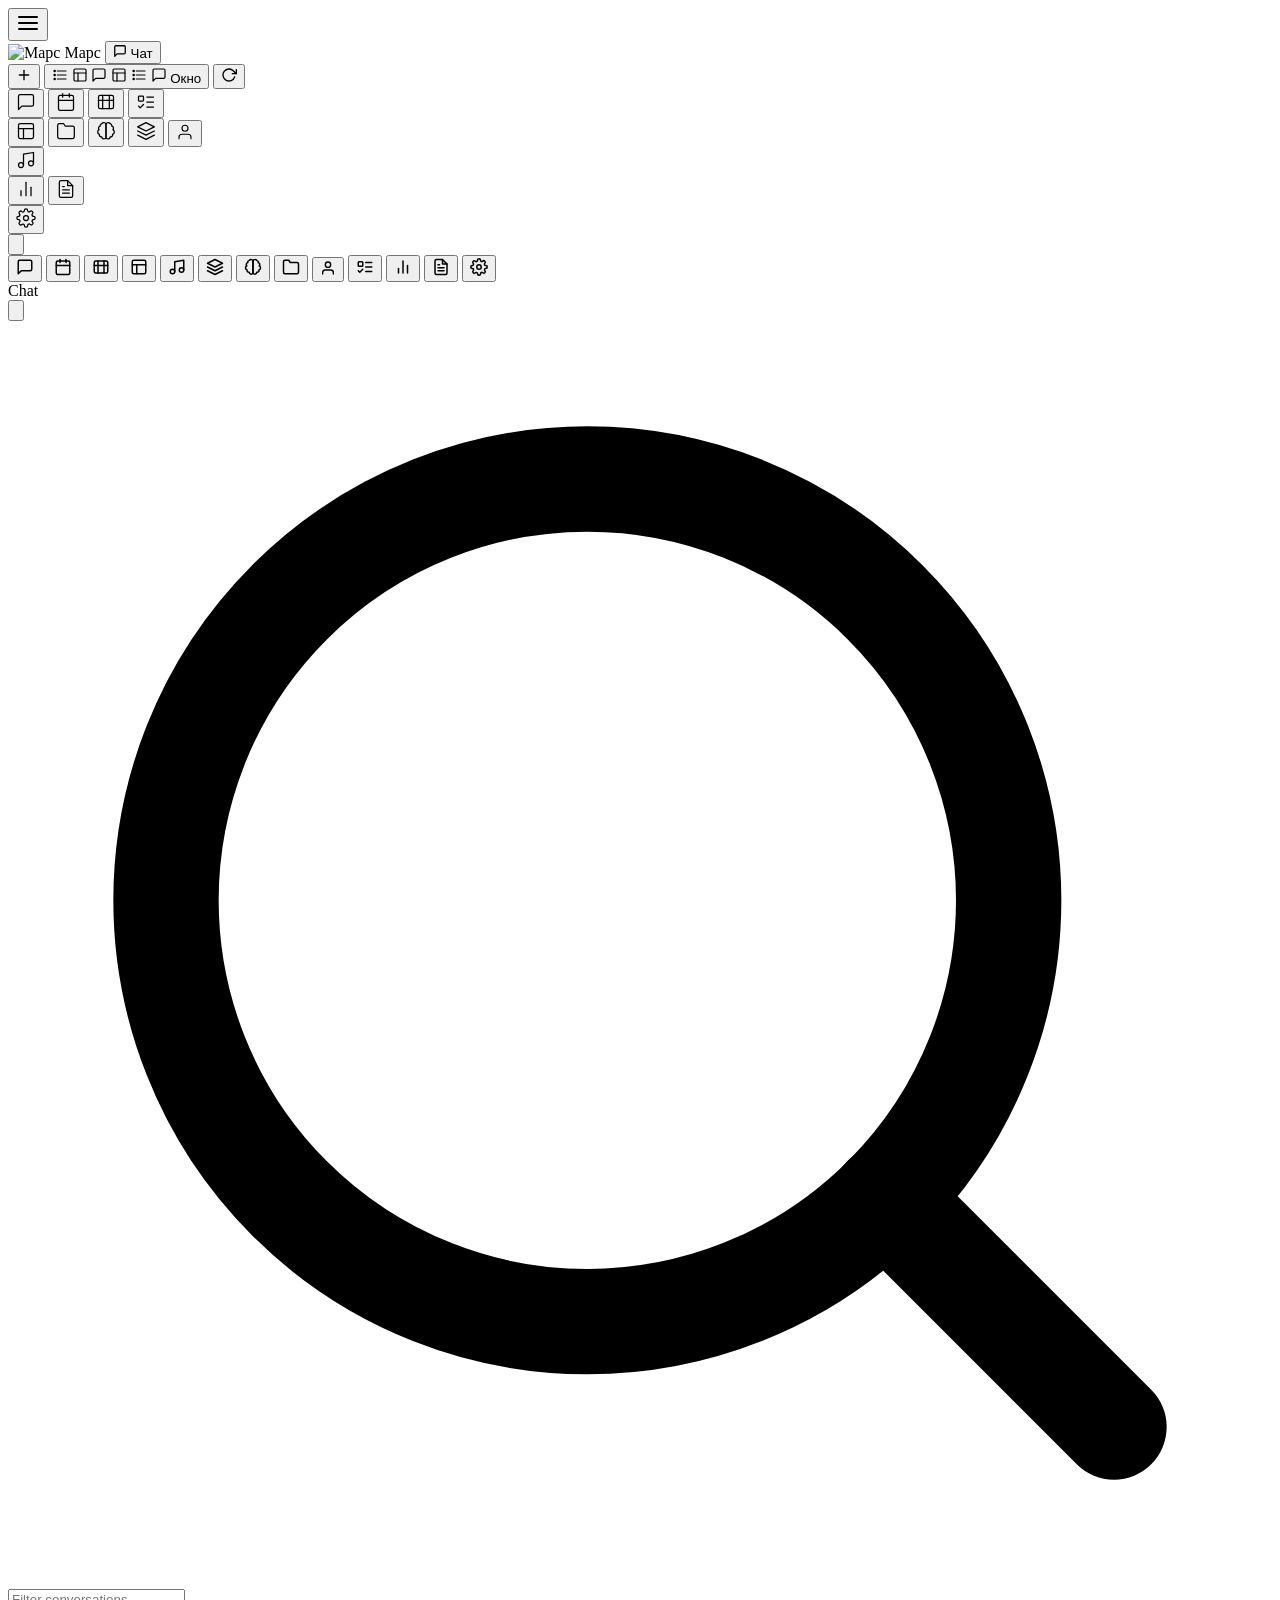
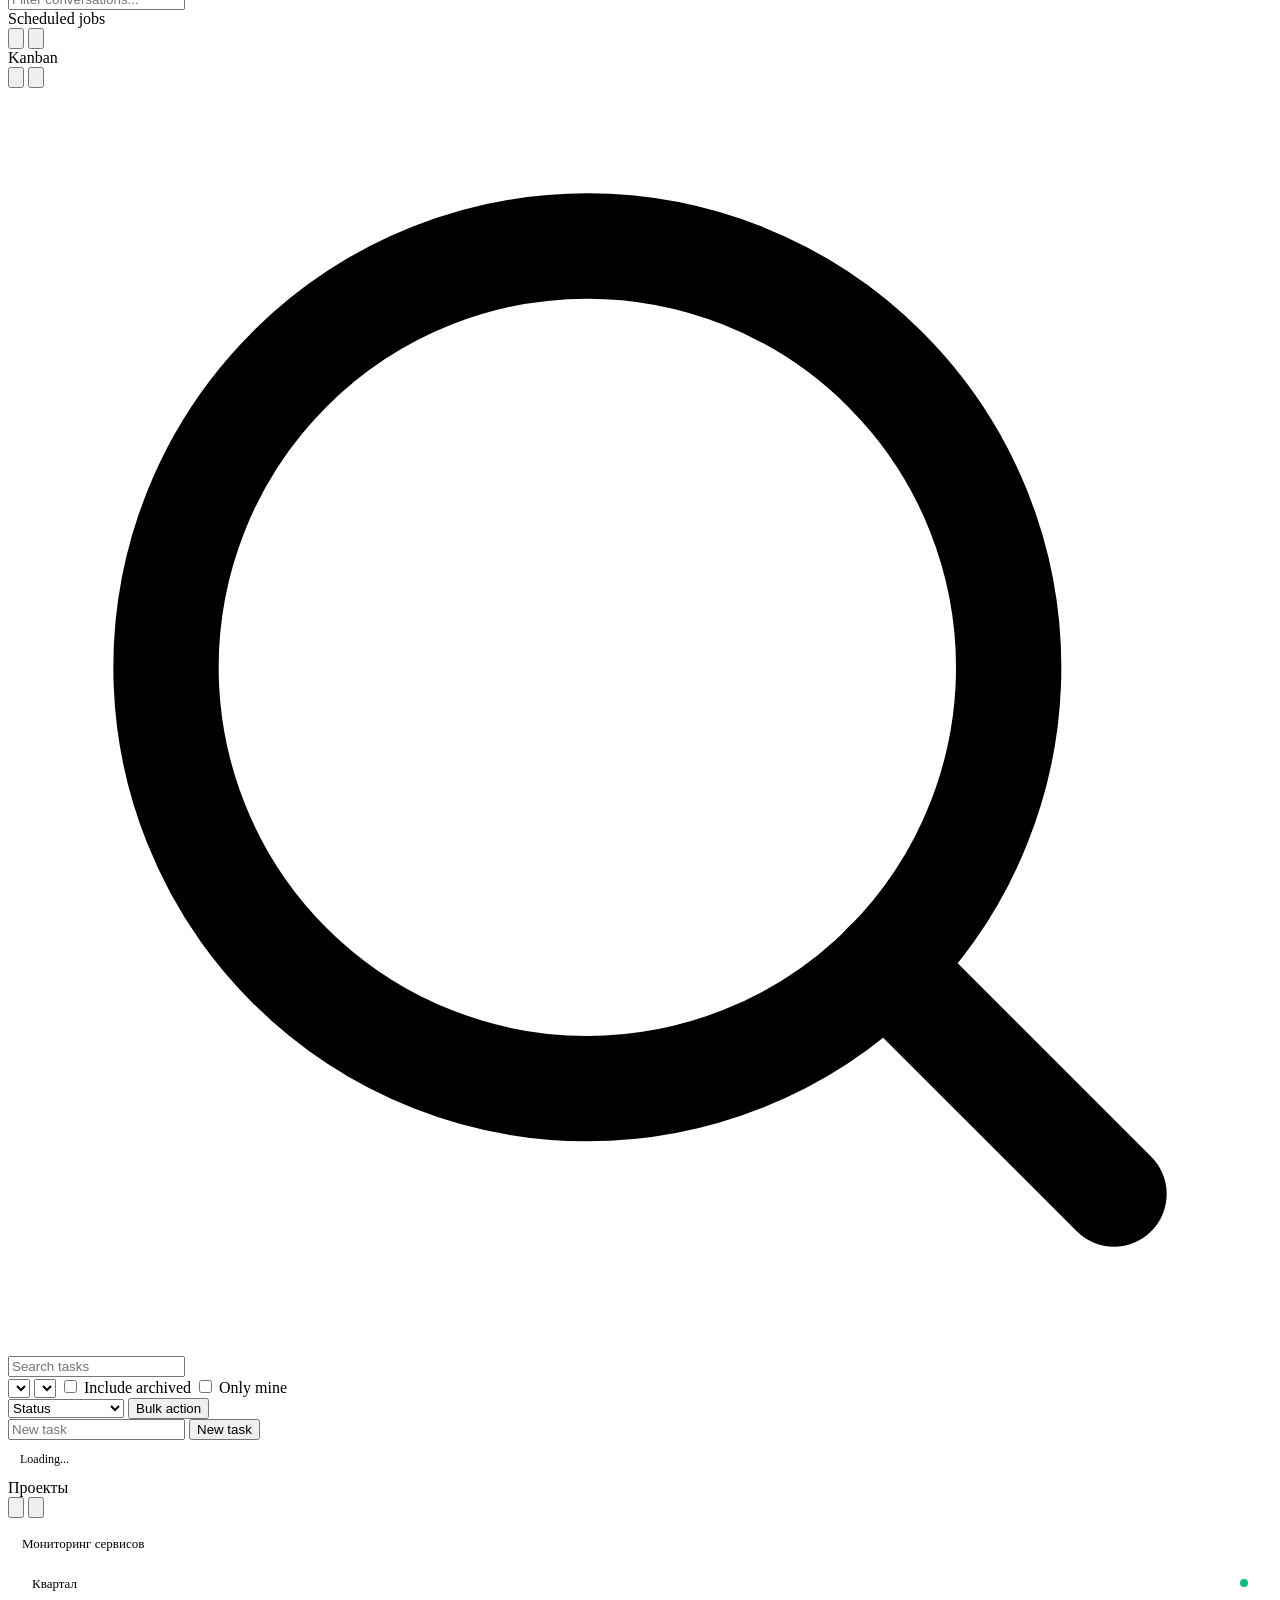
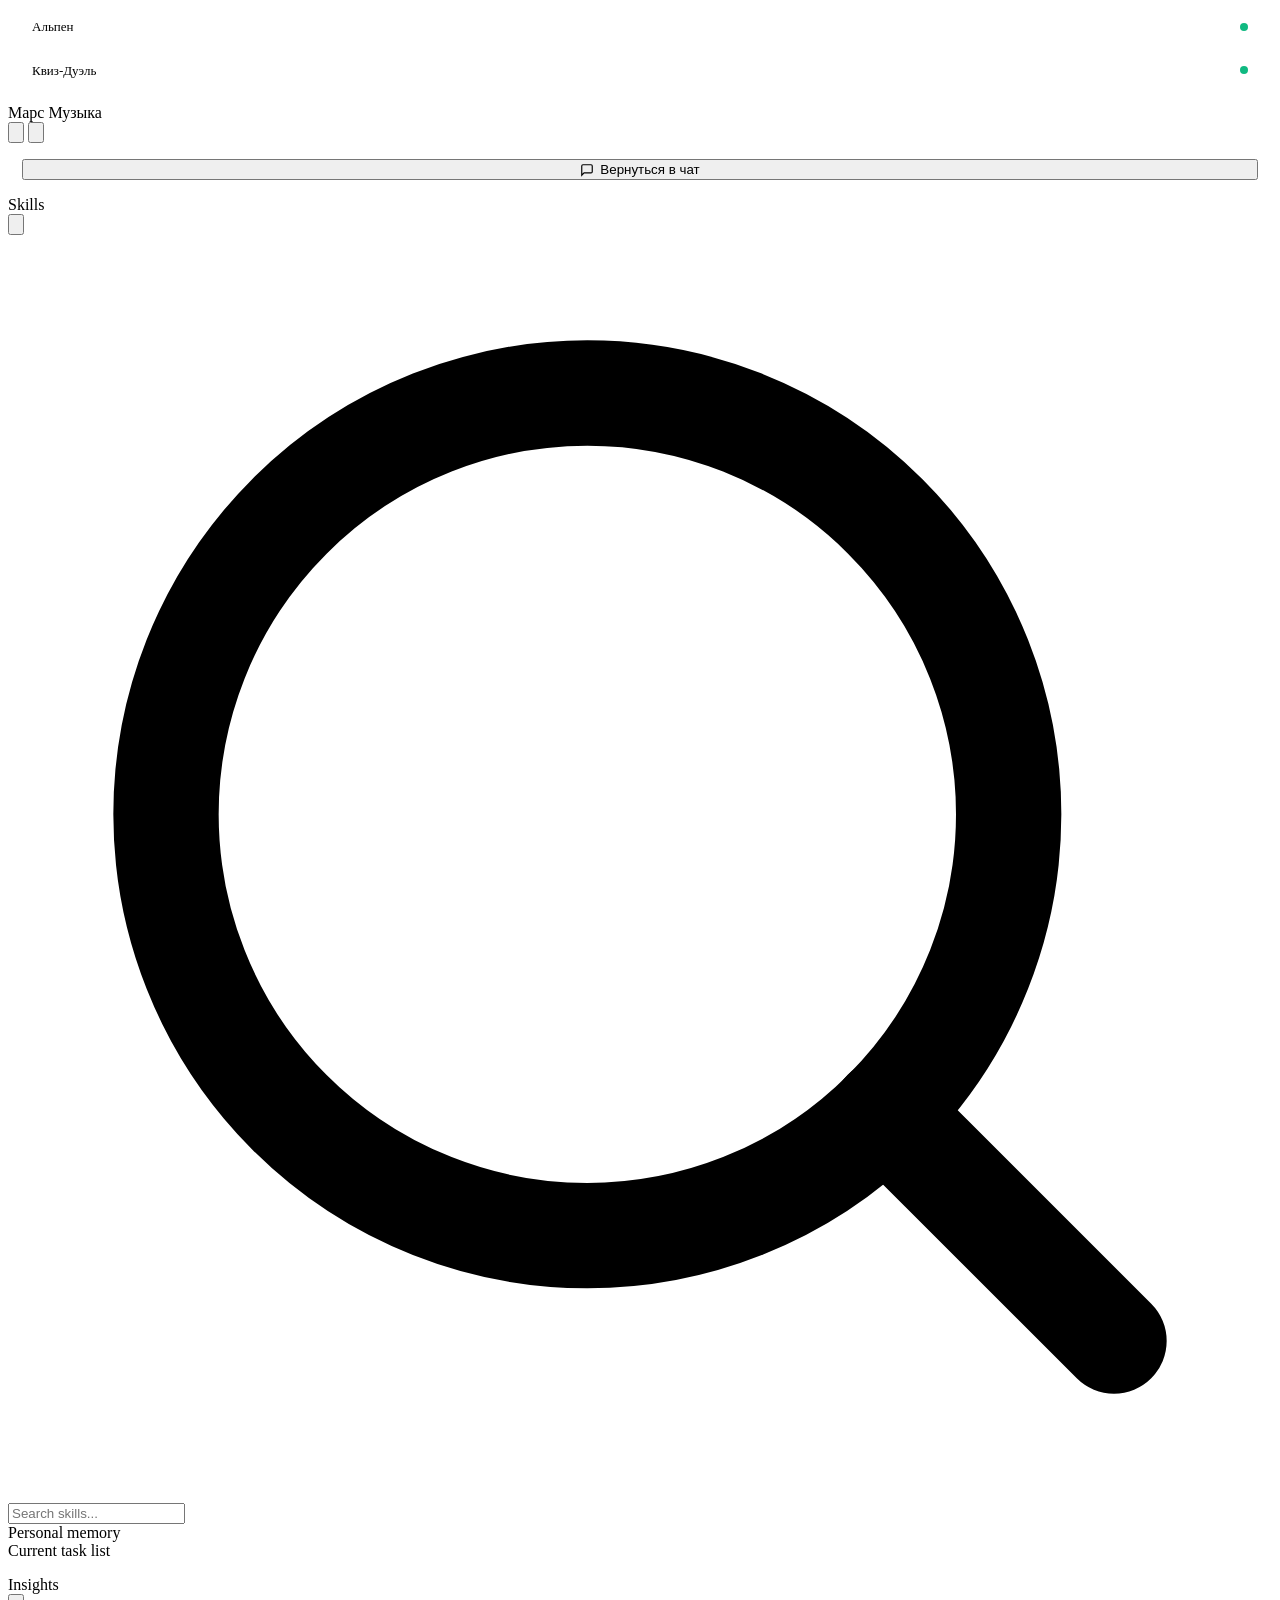
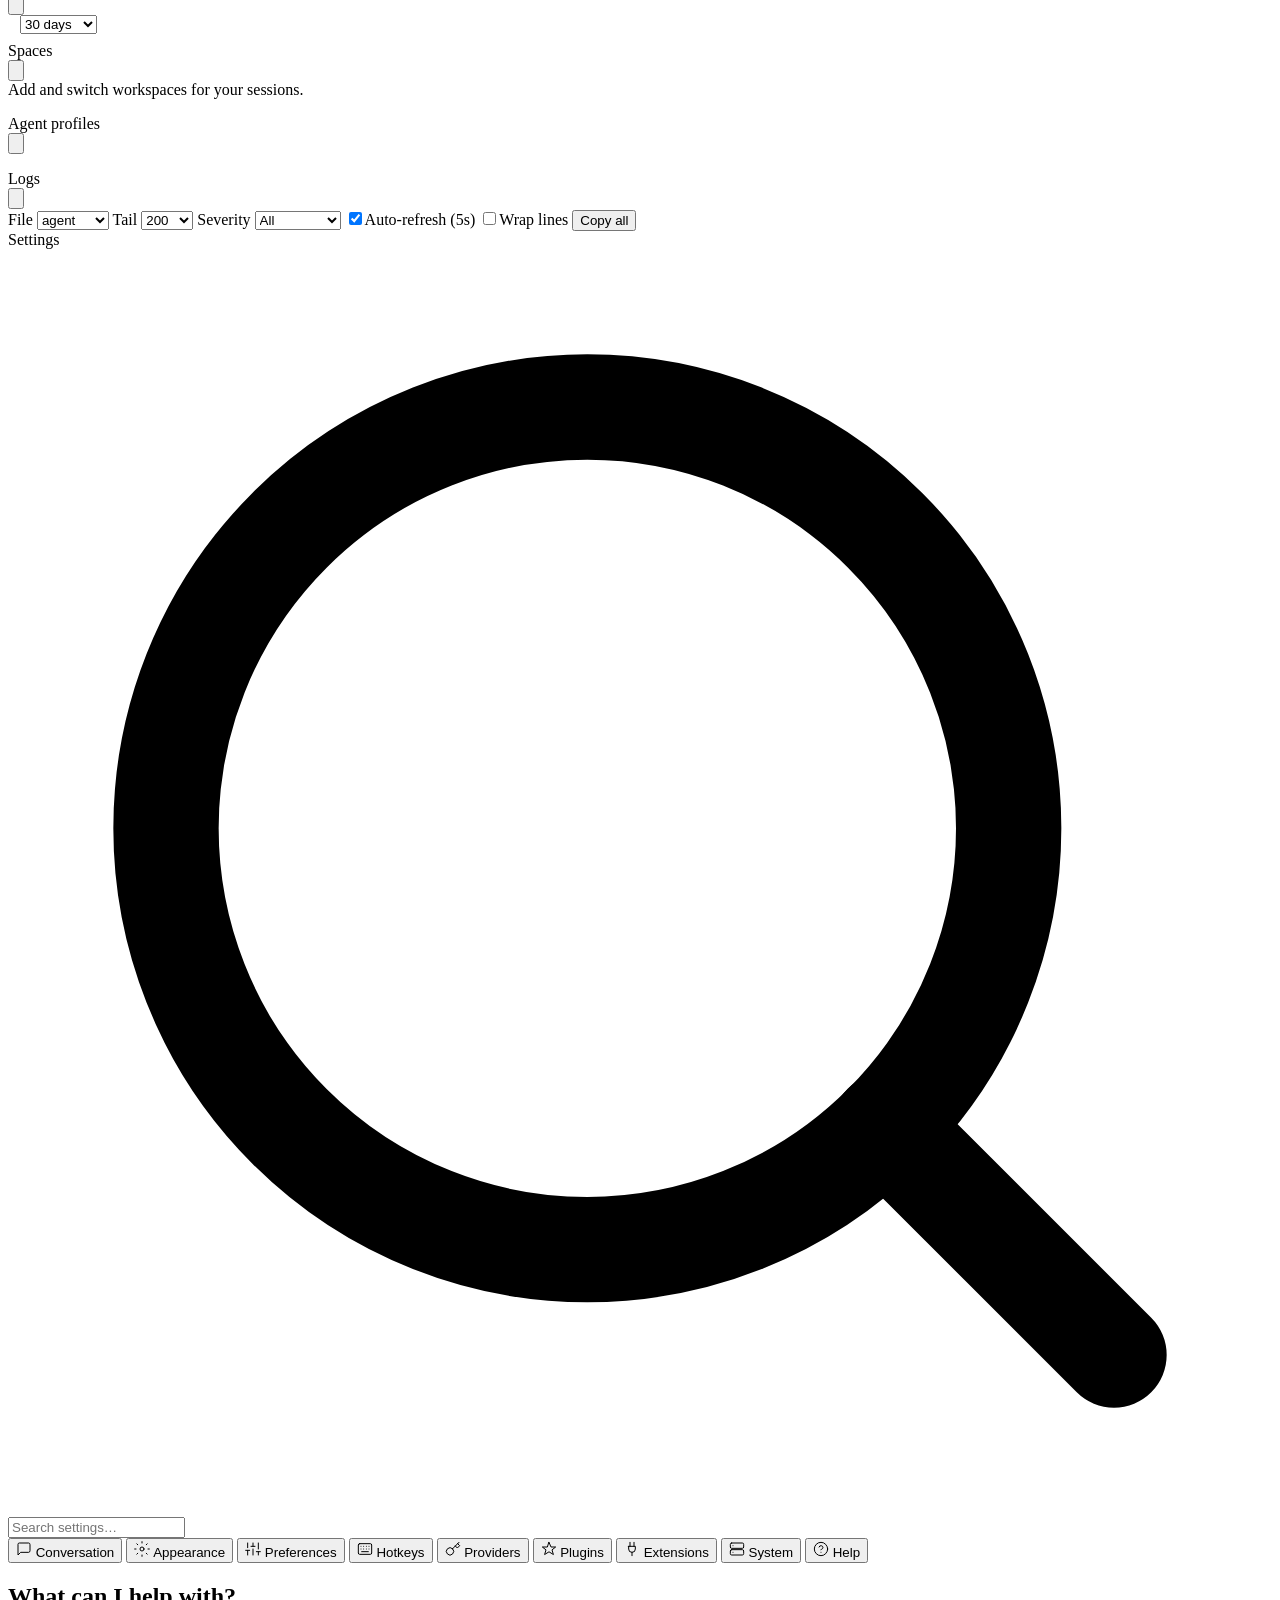
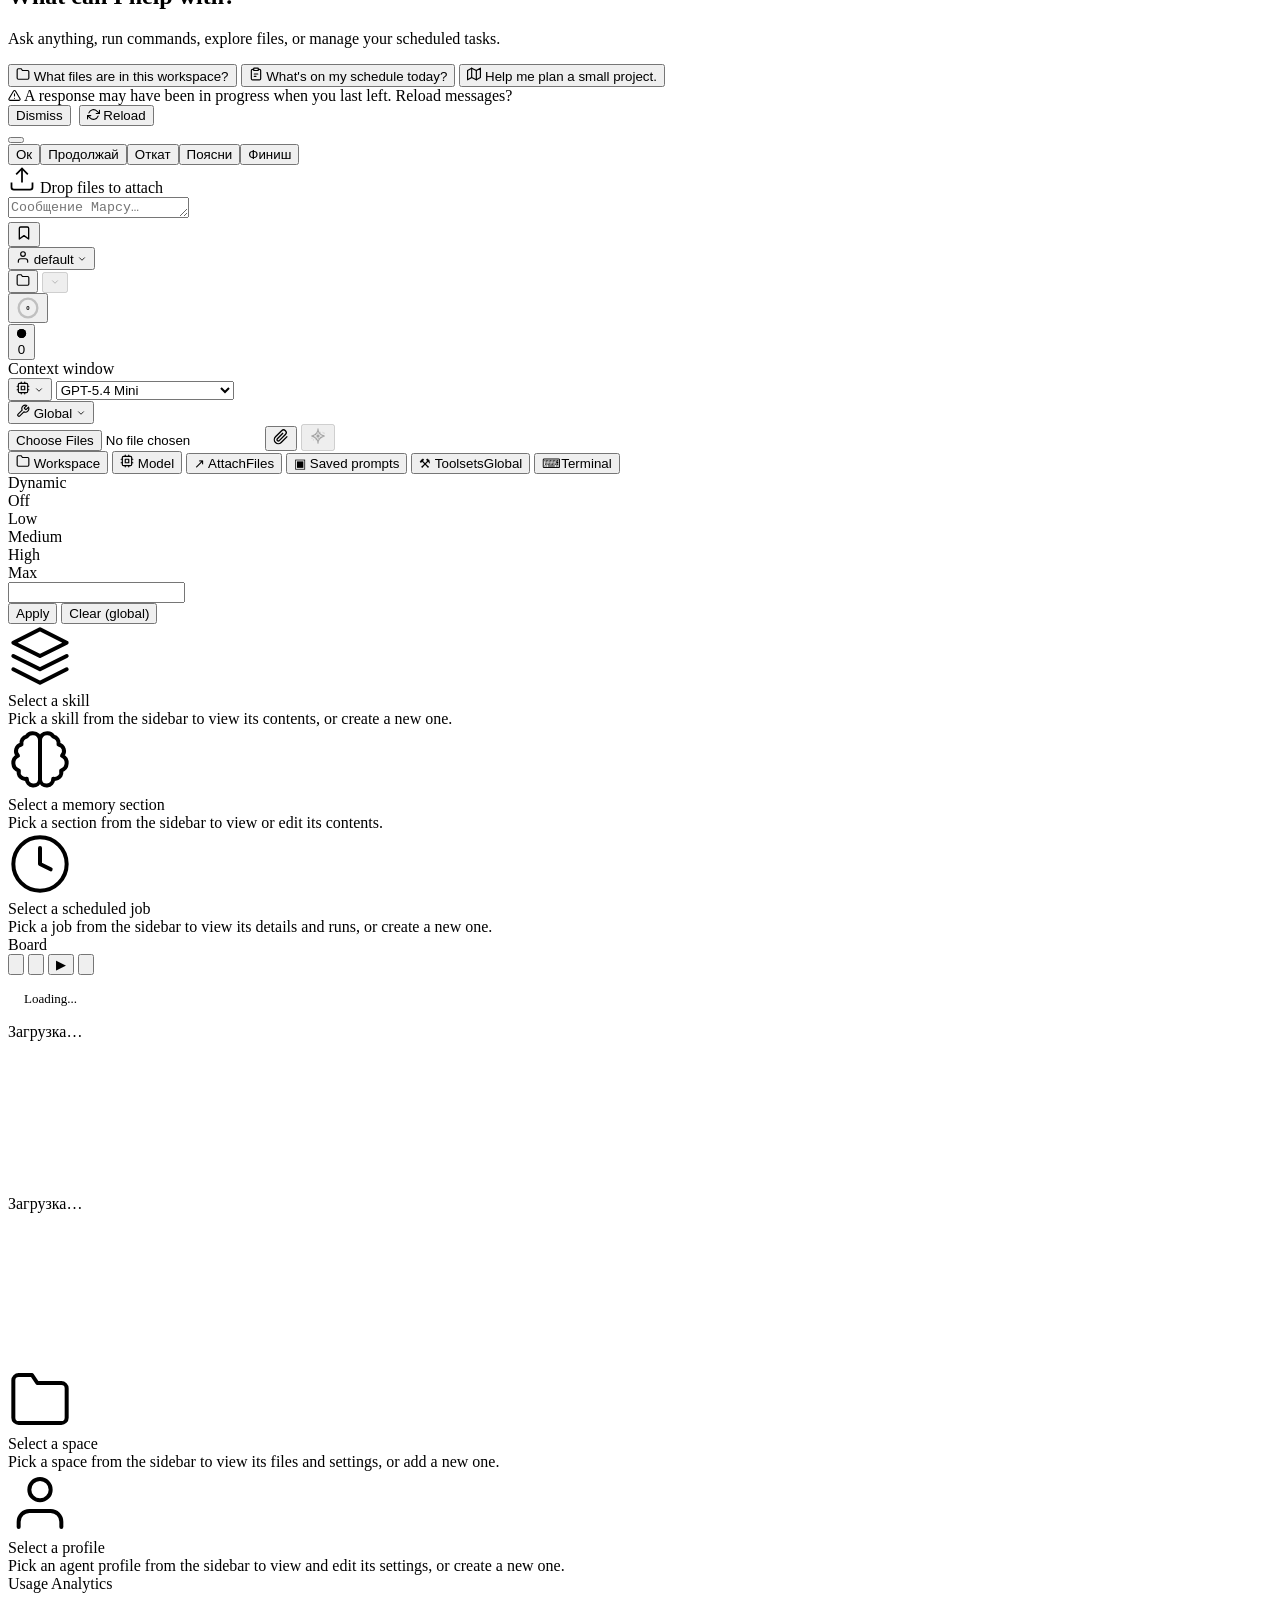
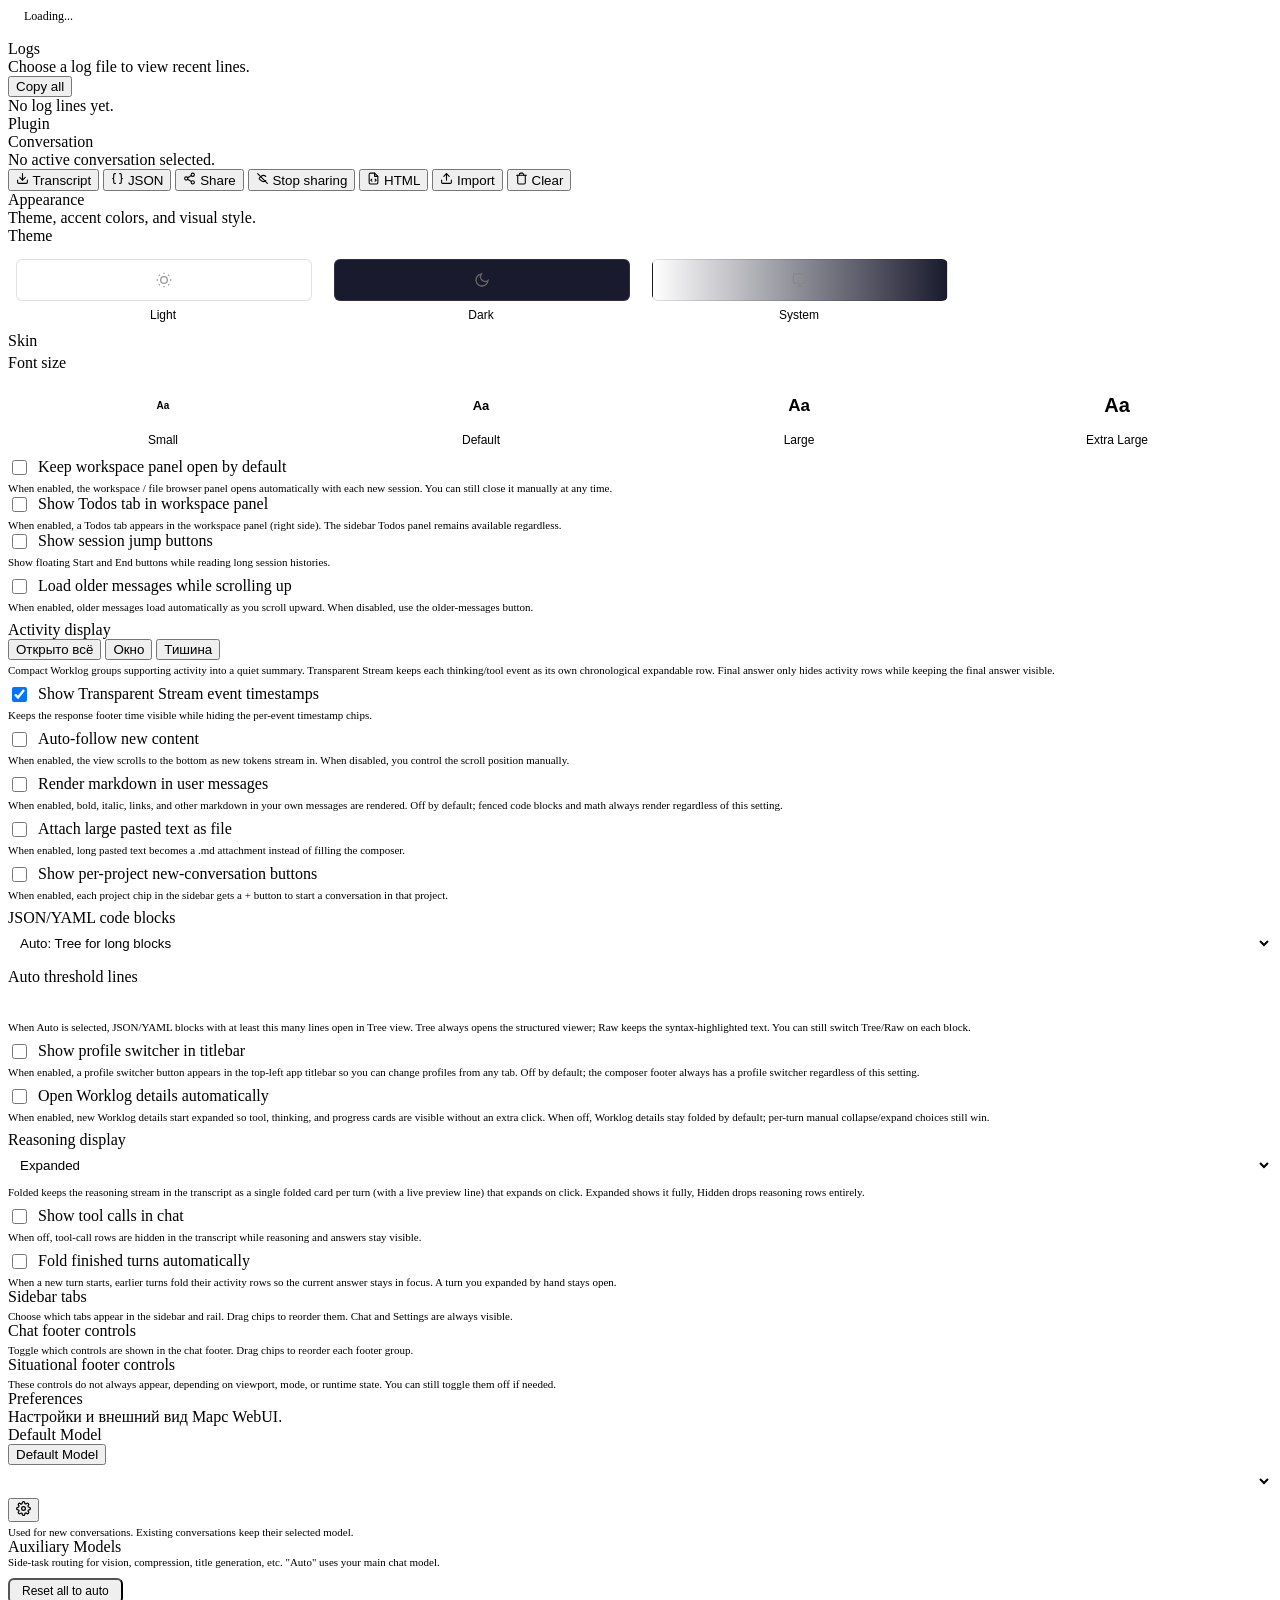
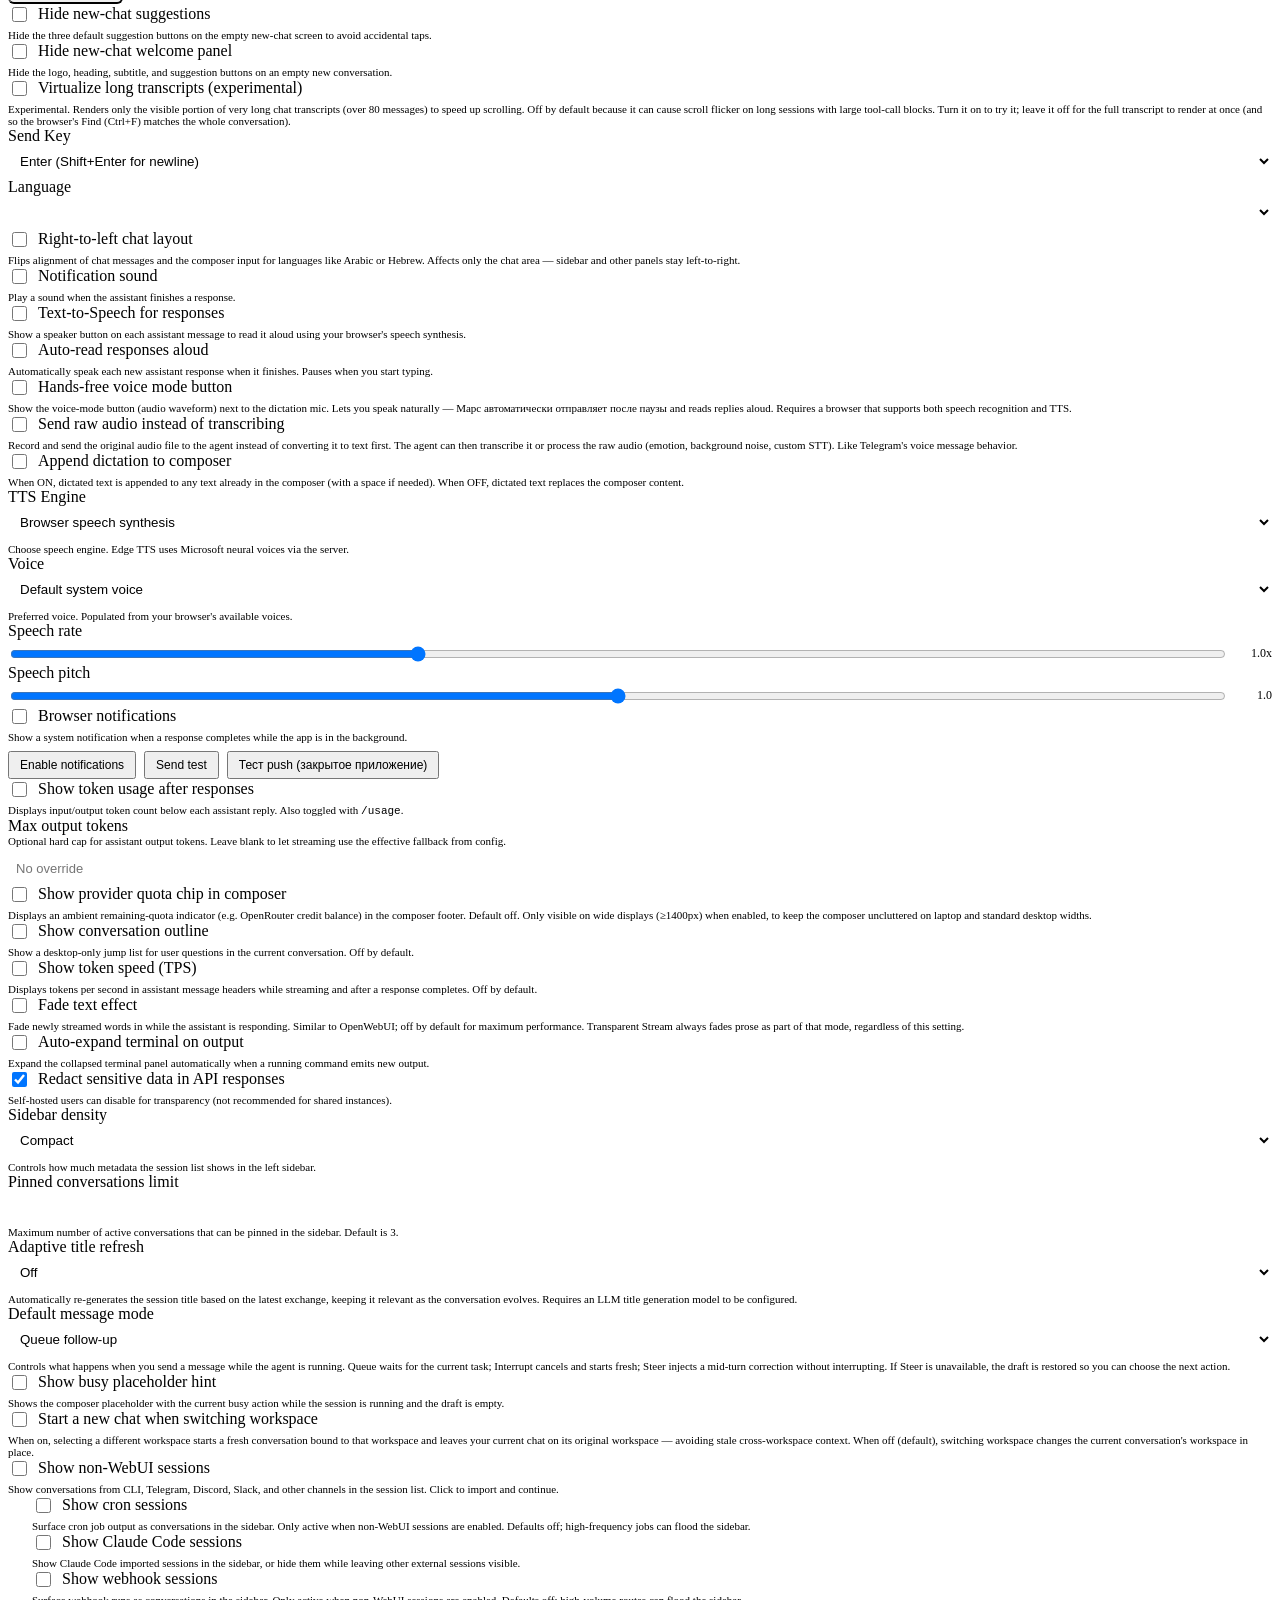
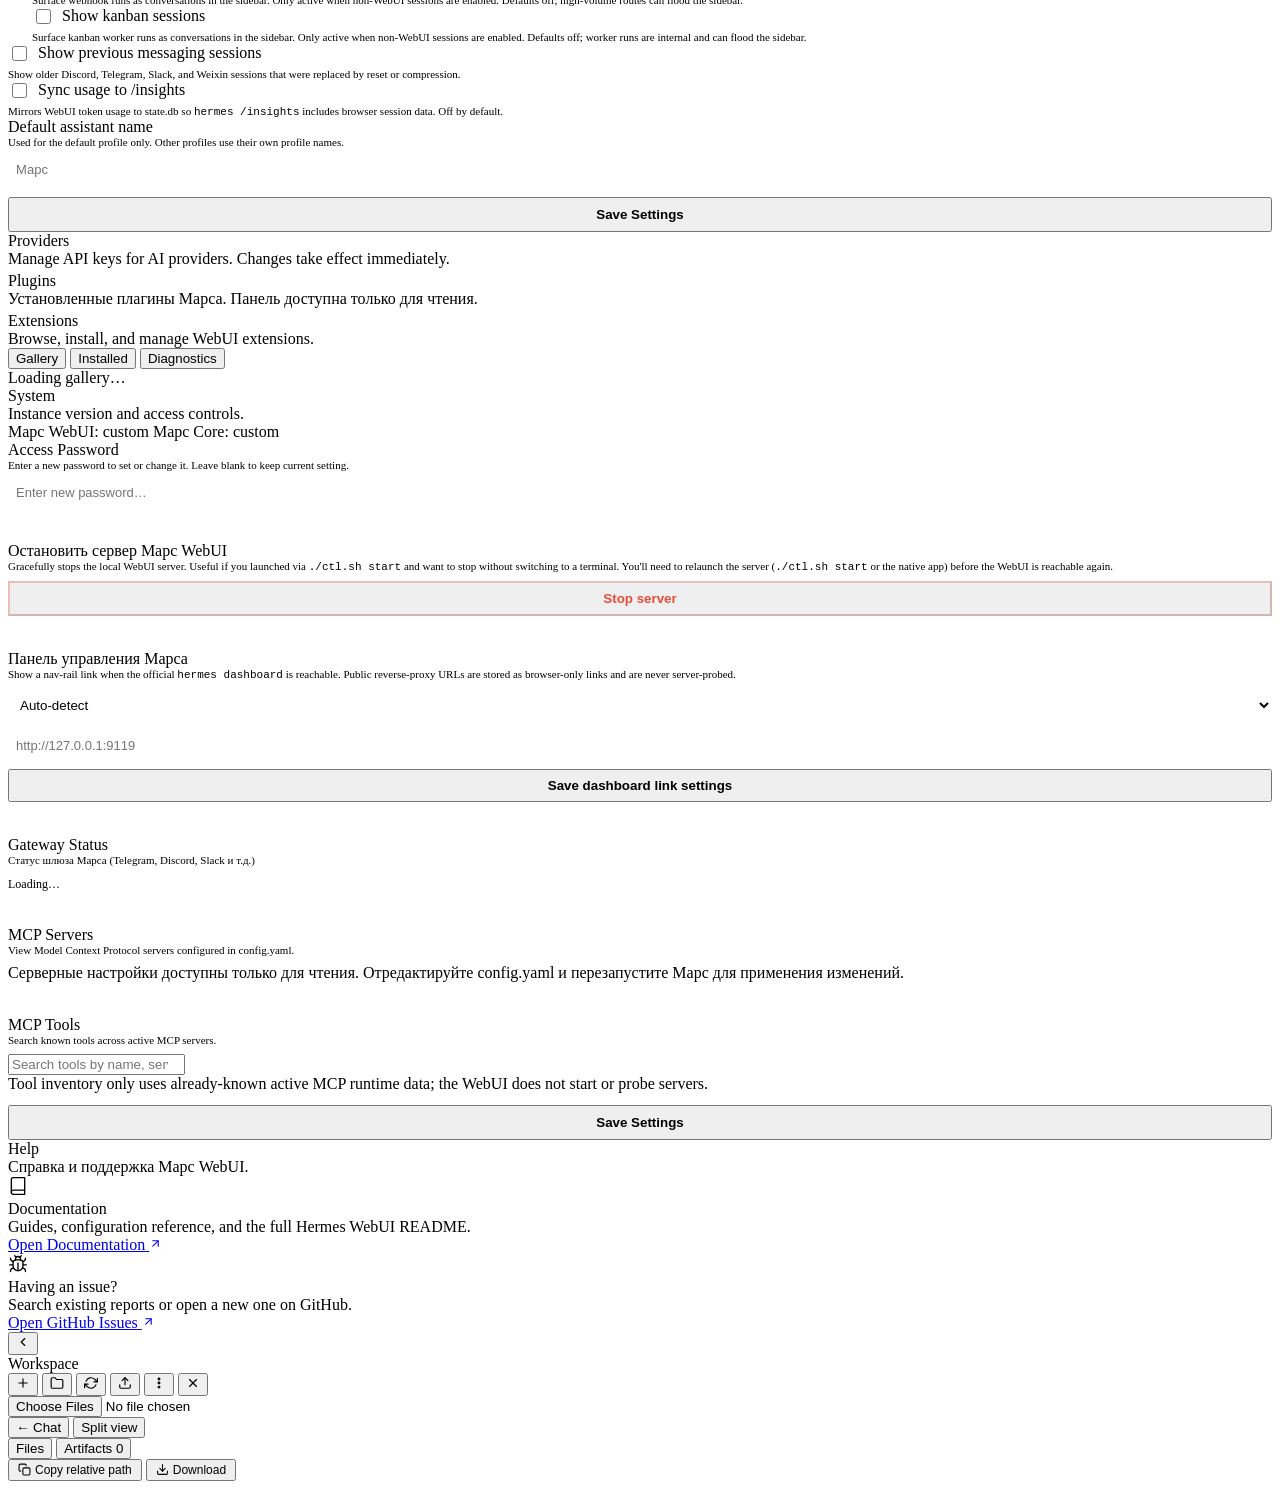
==== static/index.html @ b56469ad "fix(webui): 409 conflict must not adopt a dead stream (phantom busy after Stop) After Stop, /api/cha" ====
<!doctype html>
<html lang="en">
<head>
<meta charset="utf-8">
<meta name="viewport" content="width=device-width, initial-scale=1">
<title>Марс</title>
<!-- base href enables subpath mount support; all static paths must stay relative (no leading slash).
     MUST appear before manifest/favicon links so browsers resolve relative URLs against the
     correct base when the page is served from /session/<id> routes. See #2226. -->
<script>(function(){var path=location.pathname,marker='/session/',i=path.indexOf(marker),p;i>=0?p=(path.slice(0,i+1)||'/'):p=(path.endsWith('/')?path:(path.replace(/\/[^\/]*$/,'/')||'/'));document.write('<base href="'+location.origin+p+'">');})()</script>
<link rel="icon" type="image/svg+xml" href="static/favicon.svg?v=mars4">
<link rel="icon" type="image/png" sizes="32x32" href="static/favicon-32.png?v=mars4">
<link rel="icon" type="image/png" sizes="192x192" href="static/favicon-192.png?v=mars4">
<link rel="icon" type="image/png" sizes="512x512" href="static/favicon-512.png?v=mars4">
<link rel="shortcut icon" href="static/favicon.ico?v=mars4">
<link rel="manifest" href="manifest.json?v=mars4" crossorigin="use-credentials">
<meta name="mobile-web-app-capable" content="yes">
<meta name="apple-mobile-web-app-capable" content="yes">
<meta name="apple-mobile-web-app-status-bar-style" content="black-translucent">
<meta name="apple-mobile-web-app-title" content="Марс">
<link rel="apple-touch-icon" sizes="192x192" href="static/favicon-192.png?v=mars4">
<link rel="apple-touch-icon" sizes="512x512" href="static/favicon-512.png?v=mars4">
<script>(function(){try{var _hadAppearance=localStorage.getItem('hermes-theme')!==null||localStorage.getItem('hermes-skin')!==null;var themes={light:1,dark:1,system:1},skins={codex:1,terracotta:1,default:1,ares:1,mono:1,graphite:1,github:1,slate:1,poseidon:1,sisyphus:1,charizard:1,sienna:1,catppuccin:1,hepburn:1,nous:1,'geist-contrast':1,neon:1,'neon-soft':1,'neon-paint':1,zeus:1,'verdigris':1},legacy={slate:['dark','slate'],solarized:['dark','poseidon'],monokai:['dark','sisyphus'],nord:['dark','slate'],oled:['dark','default']},t=(localStorage.getItem('hermes-theme')||'dark').toLowerCase(),s=(localStorage.getItem('hermes-skin')||'').toLowerCase(),m=legacy[t],theme=m?m[0]:(themes[t]?t:'dark');var pendingExt=s&&s!=='default'&&!skins[s]&&!legacy[s];var skin=skins[s]?s:(pendingExt?s:(m?m[1]:'default'));if(_hadAppearance){localStorage.setItem('hermes-theme',theme);localStorage.setItem('hermes-skin',skin);}if(theme==='system')theme=window.matchMedia('(prefers-color-scheme:dark)').matches?'dark':'light';if(theme==='dark')document.documentElement.classList.add('dark');if(skin!=='default')document.documentElement.dataset.skin=skin;}catch(e){document.documentElement.classList.add('dark');}})()</script>
<script>(function(){try{var fs=localStorage.getItem('hermes-font-size');if(fs&&fs!=='default')document.documentElement.dataset.fontSize=fs;}catch(e){}})()</script>
<!-- theme-color: surfaces the active app chrome color to native status bars (Safari status bar, PWA, native WKWebView wrappers). Updated dynamically by boot.js when theme/skin changes. The light/dark default values match style.css :root --sidebar / :root.dark --sidebar. -->
<meta name="theme-color" content="#FAF7F0" media="(prefers-color-scheme: light)">
<meta name="theme-color" content="#060709" media="(prefers-color-scheme: dark)">
<meta name="theme-color" id="hermes-theme-color" content="#0D0D1A">
<script>(function(){try{var t=localStorage.getItem('hermes-theme')||'dark';if(t==='system')t=window.matchMedia('(prefers-color-scheme:dark)').matches?'dark':'light';var c=t==='dark'?'#141425':'#FAF7F0';document.querySelectorAll('meta[name="theme-color"]').forEach(function(m){m.setAttribute('content',c);m.removeAttribute('media');});}catch(e){}})()</script>
<script>(function(){try{document.documentElement.dataset.workspacePanel=localStorage.getItem('hermes-webui-workspace-panel')==='open'?'open':'closed';}catch(e){document.documentElement.dataset.workspacePanel='closed';}})()</script>
<script>(function(){try{if(localStorage.getItem('hermes-webui-sidebar-collapsed')==='1')document.documentElement.dataset.sidebarCollapsed='1';}catch(e){}})()</script>
<link rel="preload" href="static/pwa-startup.js?v=__WEBUI_VERSION__-am3" as="script">
<script src="static/pwa-startup.js?v=__WEBUI_VERSION__-am3"></script>
<script>window.__HERMES_CONFIG__={maxUploadBytes:__MAX_UPLOAD_BYTES__,csrfToken:__CSRF_TOKEN_JSON__};</script>
<script>window.__HERMES_WEBUI_BUNDLE_VERSION__='__WEBUI_VERSION__';</script>
<script>(function(){
  var cfg=window.__HERMES_CONFIG__||{},token=cfg.csrfToken||'';
  if(!token||!window.fetch)return;
  var originalFetch=window.fetch.bind(window);
  function sameOriginUnsafe(input,init){
    var method=((init&&init.method)||(input&&input.method)||'GET').toUpperCase();
    if(!/^(POST|PUT|PATCH|DELETE)$/.test(method))return false;
    try{
      var raw=(typeof input==='string'||input instanceof URL)?input:(input&&input.url)||'';
      var url=new URL(raw,document.baseURI||location.href);
      if(url.origin!==location.origin)return false;
      return !/\/api\/(auth\/login|csp-report)$/.test(url.pathname);
    }catch(_){return false;}
  }
  window.fetch=function(input,init){
    if(sameOriginUnsafe(input,init)){
      var opts=init?Object.assign({},init):{};
      var headers=new Headers(opts.headers!==undefined?opts.headers:((input&&input.headers)||{}));
      if(!headers.has('X-Hermes-CSRF-Token'))headers.set('X-Hermes-CSRF-Token',token);
      opts.headers=headers;
      return originalFetch(input,opts);
    }
    return originalFetch(input,init);
  };
  if(navigator.sendBeacon){
    var originalBeacon=navigator.sendBeacon.bind(navigator);
    navigator.sendBeacon=function(url,data){
      try{
        if(sameOriginUnsafe(url,{method:'POST'})){
          var headers={'X-Hermes-CSRF-Token':token};
          if(data&&data.type)headers['Content-Type']=data.type;
          originalFetch(url,{method:'POST',credentials:'include',headers:headers,body:data,keepalive:true});
          return true;
        }
      }catch(_){}
      return originalBeacon(url,data);
    };
  }
})()</script>
<link rel="stylesheet" href="static/style.css?v=__WEBUI_VERSION__-mars-run-state-liveness-v1">
  <link rel="stylesheet" href="static/command_palette.css?v=__WEBUI_VERSION__-mars-run-state-liveness-v1">
  <link rel="stylesheet" href="static/vendor/xterm/5.3.0/xterm.css?v=__WEBUI_VERSION__-mars-run-state-liveness-v1" integrity="sha384-LJcOxlx9IMbNXDqJ2axpfEQKkAYbFjJfhXexLfiRJhjDU81mzgkiQq8rkV0j6dVh">
  <!-- KaTeX math rendering CSS (loaded eagerly from vendored assets to prevent font CSP noise) -->
  <link rel="stylesheet" href="static/vendor/katex/0.16.22/katex.min.css">
  <!-- streaming-markdown: incremental DOM-building markdown parser for live streams -->
  <!-- Self-hosted from npm:streaming-markdown@0.2.15 — no CDN dependency.           -->
  <!-- sha384 of smd.min.js @0.2.15: sha384-T6r95ocN9t3W8tUK2Fa6FPaO7bJryyjyW0WCalrUnpgtm2qXr5xcN4vwPYEJ6vHa -->
  <!-- ES module imports do not support the integrity= attribute (W3C limitation);    -->
  <!-- version is pinned in the vendored file path; hash documented above for audit. -->
  <script type="module">
    import * as smd from './static/vendor/smd.min.js';
    // SRI verification happens at the ES module level via importmap or SW; pinning version in URL.
    // sha384 of smd.min.js @0.2.15: sha384-T6r95ocN9t3W8tUK2Fa6FPaO7bJryyjyW0WCalrUnpgtm2qXr5xcN4vwPYEJ6vHa
    window.smd = smd;
  </script>
  <!-- Prism.js syntax highlighting (loaded async, non-blocking) -->
  <!-- Self-hosted from npm:prismjs@1.29.0 — no CDN dependency, so syntax highlighting
       survives offline / air-gapped installs. SRI is computed over the exact bytes
       in static/vendor/prismjs/1.29.0/ (see tests/test_vendored_cdn_assets.py). -->
  <link id="prism-theme" rel="stylesheet" href="static/vendor/prismjs/1.29.0/themes/prism-tomorrow.min.css?v=__WEBUI_VERSION__-mars-run-state-liveness-v1" integrity="sha384-wFjoQjtV1y5jVHbt0p35Ui8aV8GVpEZkyF99OXWqP/eNJDU93D3Ugxkoyh6Y2I4A">
  <script src="static/vendor/prismjs/1.29.0/prism-core.min.js?v=__WEBUI_VERSION__-mars-run-state-liveness-v1" integrity="sha384-MXybTpajaBV0AkcBaCPT4KIvo0FzoCiWXgcihYsw4FUkEz0Pv3JGV6tk2G8vJtDc" defer></script>
  <script src="static/vendor/prismjs/1.29.0/plugins/autoloader/prism-autoloader.min.js?v=__WEBUI_VERSION__-mars-run-state-liveness-v1" integrity="sha384-Uq05+JLko69eOiPr39ta9bh7kld5PKZoU+fF7g0EXTAriEollhZ+DrN8Q/Oi8J2Q" defer></script>
  <script src="static/vendor/xterm/5.3.0/xterm.js?v=__WEBUI_VERSION__-mars-run-state-liveness-v1" integrity="sha384-/nfmYPUzWMS6v2atn8hbljz7NE0EI1iGx34lJaNzyVjWGDzMv+ciUZUeJpKA3Glc" defer></script>
  <script src="static/vendor/xterm-addon-fit/0.8.0/xterm-addon-fit.js?v=__WEBUI_VERSION__-mars-run-state-liveness-v1" integrity="sha384-AQLWHRKAgdTxkolJcLOELg4E9rE89CPE2xMy3tIRFn08NcGKPTsELdvKomqji+DL" defer></script>
  <script src="static/vendor/xterm-addon-web-links/0.9.0/xterm-addon-web-links.js?v=__WEBUI_VERSION__-mars-run-state-liveness-v1" integrity="sha384-U4fBROT3kCM582gaYiNaOSQiJbXPzd9SfR1598Y7yeGSYVBzikXrNg0XyuU+mOnl" defer></script>
  <!-- PWA service worker registration -->
  <script>
    if ('serviceWorker' in navigator) {
      window.addEventListener('load', function() {
        navigator.serviceWorker.register('sw.js?v=__WEBUI_VERSION__-mars-run-state-liveness-v1').catch(function(err) {
          console.warn('[pwa] Service worker registration failed:', err);
        });
      });
    }
  </script>
  <script>
    // Salvaged from PR #1721 (@malulian) — RTL bootstrap.
    // Apply saved RTL state synchronously before any chat content paints, so
    // RTL users don't see an LTR flash on initial load.
    (function(){
      try{
        if(localStorage.getItem('hermes-rtl')==='true'){
          document.documentElement.classList.add('chat-content-rtl');
        }
      }catch(_){}
    })();
  </script>
</head>
<body>
<header class="app-titlebar" role="banner">
<!-- Hidden Profile elements for JS compatibility -->
<div id="titlebarProfileBtn" style="display:none" aria-hidden="true"><span id="titlebarProfileLabel"></span></div>

  <div class="app-titlebar-left">
    <button class="app-titlebar-hamburger has-tooltip has-tooltip--bottom" id="btnHamburger" onclick="toggleMobileSidebar()" type="button" data-tooltip="Menu" aria-label="Menu">
    <svg width="24" height="24" viewBox="0 0 24 24" fill="none" stroke="currentColor" stroke-width="2" stroke-linecap="round" stroke-linejoin="round" aria-hidden="true"><line x1="3" y1="6" x2="21" y2="6"/><line x1="3" y1="12" x2="21" y2="12"/><line x1="3" y1="18" x2="21" y2="18"/></svg>
  </button>
  </div>
  <div class="app-titlebar-inner">
    <span class="app-titlebar-icon" aria-hidden="true" onclick="switchPanel('chat')" style="cursor:pointer;"><img src="static/mars-logo.png?v=mars4" width="20" height="20" alt="Марс" class="mars-tb-planet"></span>
    <span class="app-titlebar-title" id="appTitlebarTitle" onclick="switchPanel('chat')" style="cursor:pointer;">Марс</span>
    <span class="app-titlebar-sub" id="appTitlebarSub" hidden></span>
    <button class="btn-return-chat" id="btnTitlebarReturnChat" onclick="switchPanel('chat')" title="Вернуться в чат" type="button">
      <svg width="14" height="14" viewBox="0 0 24 24" fill="none" stroke="currentColor" stroke-width="2.2" stroke-linecap="round" stroke-linejoin="round"><path d="M21 15a2 2 0 0 1-2 2H7l-4 4V5a2 2 0 0 1 2-2h14a2 2 0 0 1 2 2z"/></svg>
      <span>Чат</span>
    </button>
  </div>
  <div class="app-titlebar-spacer" aria-hidden="true"></div>

<button class="app-titlebar-new-chat" id="btnTitlebarNewChat" onclick="$('btnNewChat') && $('btnNewChat').click()" type="button" aria-label="New conversation" data-i18n-title="new_conversation" data-i18n-aria-label="new_conversation" title="New conversation">
    <svg viewBox="0 0 24 24" fill="none" stroke="currentColor" stroke-width="2" stroke-linecap="round" stroke-linejoin="round" aria-hidden="true" width="16" height="16">
      <line x1="12" y1="5" x2="12" y2="19"/>
      <line x1="5" y1="12" x2="19" y2="12"/>
    </svg>
  </button>
  <button class="app-titlebar-activity-mode" id="btnTitlebarActivityMode" onclick="if(typeof _cycleChatActivityDisplayMode==='function'){_cycleChatActivityDisplayMode();}else if(typeof window._marsFallbackActivityCycle==='function'){window._marsFallbackActivityCycle(this);}" type="button" data-mode="stream_window" aria-label="Activity display" title="Activity display">
    <span class="activity-mode-ico" aria-hidden="true">
      <svg class="am-ico am-ico-full" viewBox="0 0 24 24" fill="none" stroke="currentColor" stroke-width="1.8" stroke-linecap="round" stroke-linejoin="round" width="16" height="16"><line x1="8" y1="6" x2="21" y2="6"/><line x1="8" y1="12" x2="21" y2="12"/><line x1="8" y1="18" x2="21" y2="18"/><circle cx="4" cy="6" r="1"/><circle cx="4" cy="12" r="1"/><circle cx="4" cy="18" r="1"/></svg>
      <svg class="am-ico am-ico-window" viewBox="0 0 24 24" fill="none" stroke="currentColor" stroke-width="1.8" stroke-linecap="round" stroke-linejoin="round" width="16" height="16"><rect width="18" height="18" x="3" y="3" rx="2"/><path d="M3 9h18"/><path d="M9 21V9"/></svg>
      <svg class="am-ico am-ico-quiet" viewBox="0 0 24 24" fill="none" stroke="currentColor" stroke-width="1.8" stroke-linecap="round" stroke-linejoin="round" width="16" height="16"><path d="M21 15a2 2 0 0 1-2 2H7l-4 4V5a2 2 0 0 1 2-2h14a2 2 0 0 1 2 2z"/></svg>
      <svg class="am-ico am-ico-compact" viewBox="0 0 24 24" fill="none" stroke="currentColor" stroke-width="1.8" stroke-linecap="round" stroke-linejoin="round" width="16" height="16"><rect width="18" height="18" x="3" y="3" rx="2"/><path d="M3 9h18"/><path d="M9 21V9"/></svg>
      <svg class="am-ico am-ico-transparent" viewBox="0 0 24 24" fill="none" stroke="currentColor" stroke-width="1.8" stroke-linecap="round" stroke-linejoin="round" width="16" height="16"><line x1="8" y1="6" x2="21" y2="6"/><line x1="8" y1="12" x2="21" y2="12"/><line x1="8" y1="18" x2="21" y2="18"/><circle cx="4" cy="6" r="1"/><circle cx="4" cy="12" r="1"/><circle cx="4" cy="18" r="1"/></svg>
      <svg class="am-ico am-ico-hide" viewBox="0 0 24 24" fill="none" stroke="currentColor" stroke-width="1.8" stroke-linecap="round" stroke-linejoin="round" width="16" height="16"><path d="M21 15a2 2 0 0 1-2 2H7l-4 4V5a2 2 0 0 1 2-2h14a2 2 0 0 1 2 2z"/></svg>
    </span>
    <span class="activity-mode-text" id="btnTitlebarActivityModeLabel">Окно</span>
  </button>
  <button class="app-titlebar-reload" id="btnReload" onclick="if(window._marsReloadPage){window._marsReloadPage(this);}else{window.location.reload();}" type="button" aria-label="Reload" title="Reload page">
    <svg viewBox="0 0 24 24" fill="none" stroke="currentColor" stroke-width="2" stroke-linecap="round" stroke-linejoin="round" aria-hidden="true" width="16" height="16">
      <polyline points="23 4 23 10 17 10"/>
      <path d="M20.49 15a9 9 0 1 1-2.12-9.36L23 10"/>
    </svg>
  </button>
</header>
<script>
window._marsReloadPage=function(btn){
  try{
    if(btn) btn.classList.add('is-refreshing');
    window.location.reload();
  }catch(e){
    window.location.href=window.location.pathname+window.location.search;
  }
};
/* Кнопка режима активности в шапке: страховка на случай, если panels.js ещё отдаётся
   из кеша браузера (ассеты immutable). Сохраняет режим на сервере и перезагружает
   страницу, чтобы настройка применилась. */
window._marsFallbackActivityCycle=function(btn){
  try{
    var order=['stream_full','stream_window','stream_quiet'];
    var cur=window._chatActivityDisplayMode||'stream_full';
    var idx=order.indexOf(cur);
    var next=order[(idx+1)%order.length];
    if(btn){
      btn.setAttribute('data-mode',next);
      var label=btn.querySelector('.activity-mode-text');
      if(label){
        var keys={stream_full:'activity_mode_short_stream_full',stream_window:'activity_mode_short_stream_window',stream_quiet:'activity_mode_short_stream_quiet'};
        label.textContent=(typeof t==='function')?t(keys[next]):(next==='stream_full'?'Открыто всё':(next==='stream_window'?'Окно':'Тишина'));
      }
    }
    var payload={chat_activity_display_mode:next};
    fetch('api/settings',{method:'POST',credentials:'same-origin',headers:{'Content-Type':'application/json'},body:JSON.stringify(payload)})
      .catch(function(){})
      .then(function(){window.location.reload();});
  }catch(e){window.location.reload();}
};
</script>
<!-- Mars Music Sub-Header Player Bar -->
<div id="marsSubbarPlayer" class="mars-subbar-player" style="display:none;">
  <div class="mars-subbar-progress-container" id="marsSubbarProgressContainer" onclick="handleSubbarSeek(event)" title="Перемотка">
    <div class="mars-subbar-progress-fill" id="marsSubbarProgressFill"></div>
  </div>
  <div class="mars-subbar-inner">
    <div class="mars-subbar-meta" onclick="switchPanel('music');" title="Нажмите, чтобы открыть плеер">
      <div class="mars-subbar-thumb-wrap">
        <img id="marsSubbarThumb" src="" referrerpolicy="no-referrer" alt="">
        <div class="mars-subbar-disc-icon">
          <svg width="16" height="16" viewBox="0 0 24 24" fill="none" stroke="currentColor" stroke-width="1.8"><circle cx="12" cy="12" r="10"/><circle cx="12" cy="12" r="3"/></svg>
        </div>
      </div>
      <div class="mars-subbar-info">
        <div class="mars-subbar-title-row">
          <span id="marsSubbarTitle" class="mars-subbar-title">Трек</span>
          <span id="marsSubbarBadge" class="mars-subbar-badge" style="display:none;">Connect</span>
        </div>
        <div class="mars-subbar-sub-row">
          <span id="marsSubbarArtist" class="mars-subbar-artist">Исполнитель</span>
          <span class="mars-subbar-dot">·</span>
          <span id="marsSubbarTime" class="mars-subbar-time">0:00 / 0:00</span>
        </div>
      </div>
    </div>
    <div class="mars-subbar-controls">
      <button type="button" class="mars-subbar-btn" id="marsSubbarFavBtn" onclick="sendMusicCmd('favorite')" title="В избранное">
        <svg id="marsSubbarFavIcon" width="16" height="16" viewBox="0 0 24 24" fill="none" stroke="currentColor" stroke-width="2"><path d="M20.84 4.61a5.5 5.5 0 0 0-7.78 0L12 5.67l-1.06-1.06a5.5 5.5 0 0 0-7.78 7.78l1.06 1.06L12 21.23l7.78-7.78 1.06-1.06a5.5 5.5 0 0 0 0-7.78z"/></svg>
      </button>
      <button type="button" class="mars-subbar-btn" onclick="sendMusicCmd('prev')" title="Предыдущий трек (Alt+Z)">
        <svg width="16" height="16" viewBox="0 0 24 24" fill="none" stroke="currentColor" stroke-width="2.2"><polygon points="19 20 9 12 19 4 19 20"/><line x1="5" y1="19" x2="5" y2="5"/></svg>
      </button>
      <button type="button" class="mars-subbar-btn play-btn" id="marsSubbarPlayBtn" onclick="sendMusicCmd('playPause')" title="Воспроизведение / Пауза (Alt+X)">
        <svg id="marsSubbarPlayIcon" width="16" height="16" viewBox="0 0 24 24" fill="currentColor"><polygon points="5 3 19 12 5 21 5 3"/></svg>
      </button>
      <button type="button" class="mars-subbar-btn" onclick="sendMusicCmd('next')" title="Следующий трек (Alt+C)">
        <svg width="16" height="16" viewBox="0 0 24 24" fill="none" stroke="currentColor" stroke-width="2.2"><polygon points="5 4 15 12 5 20 5 4"/><line x1="19" y1="5" x2="19" y2="19"/></svg>
      </button>
    </div>
  </div>
</div>

<div class="layout">
  <!-- Rail groups (contract): work = chat, tasks, kanban, todos; knowledge =
       projects, workspaces, memory, skills, profiles; media = music;
       observation = insights, logs. Separators are kept between groups and
       collapsed by rail_nav.js when a group has no visible tabs left. -->
  <nav class="rail" role="tablist" aria-orientation="vertical" aria-label="Primary navigation" data-i18n-aria-label="rail_aria_label">
    <button role="tab" aria-selected="true" aria-controls="panelChat" class="rail-btn nav-tab active has-tooltip" data-panel="chat" onclick="switchPanel('chat',{fromRailClick:true})" data-tooltip="Chat" data-i18n-title="tab_chat" aria-label="Chat" data-i18n-aria-label="tab_chat"><svg width="20" height="20" viewBox="0 0 24 24" fill="none" stroke="currentColor" stroke-width="1.5" stroke-linecap="round" stroke-linejoin="round" aria-hidden="true"><path d="M21 15a2 2 0 0 1-2 2H7l-4 4V5a2 2 0 0 1 2-2h14a2 2 0 0 1 2 2z"/></svg></button>
    <button role="tab" aria-selected="false" aria-controls="panelTasks" class="rail-btn nav-tab has-tooltip" data-panel="tasks" onclick="switchPanel('tasks',{fromRailClick:true})" data-tooltip="Tasks" data-i18n-title="tab_tasks" aria-label="Tasks" data-i18n-aria-label="tab_tasks"><svg width="20" height="20" viewBox="0 0 24 24" fill="none" stroke="currentColor" stroke-width="1.5" stroke-linecap="round" stroke-linejoin="round" aria-hidden="true"><rect x="3" y="4" width="18" height="18" rx="2"/><line x1="16" y1="2" x2="16" y2="6"/><line x1="8" y1="2" x2="8" y2="6"/><line x1="3" y1="10" x2="21" y2="10"/></svg></button>
    <button role="tab" aria-selected="false" aria-controls="panelKanban" class="rail-btn nav-tab has-tooltip" data-panel="kanban" onclick="switchPanel('kanban',{fromRailClick:true})" data-tooltip="Kanban" data-i18n-title="tab_kanban" aria-label="Kanban" data-i18n-aria-label="tab_kanban"><svg width="20" height="20" viewBox="0 0 24 24" fill="none" stroke="currentColor" stroke-width="1.5" stroke-linecap="round" stroke-linejoin="round" aria-hidden="true"><rect x="3" y="4" width="18" height="16" rx="2"/><path d="M8 4v16"/><path d="M16 4v16"/><path d="M3 10h18"/></svg></button>
    <button role="tab" aria-selected="false" aria-controls="panelTodos" class="rail-btn nav-tab has-tooltip" data-panel="todos" onclick="switchPanel('todos',{fromRailClick:true})" data-tooltip="Current task list" data-i18n-title="tab_todos" aria-label="Todos" data-i18n-aria-label="tab_todos"><svg width="20" height="20" viewBox="0 0 24 24" fill="none" stroke="currentColor" stroke-width="1.5" stroke-linecap="round" stroke-linejoin="round" aria-hidden="true"><rect x="3" y="5" width="6" height="6" rx="1"/><path d="m3 17 2 2 4-4"/><path d="M13 6h8"/><path d="M13 12h8"/><path d="M13 18h8"/></svg></button>
    <div class="rail-divider" role="separator"></div>
    <button role="tab" aria-selected="false" aria-controls="panelProjects" class="rail-btn nav-tab has-tooltip" data-panel="projects" onclick="switchPanel('projects',{fromRailClick:true})" data-tooltip="Проекты" data-i18n-title="tab_projects" aria-label="Проекты" data-i18n-aria-label="tab_projects"><svg width="20" height="20" viewBox="0 0 24 24" fill="none" stroke="currentColor" stroke-width="1.5" stroke-linecap="round" stroke-linejoin="round" aria-hidden="true"><rect x="3" y="3" width="18" height="18" rx="2"/><path d="M3 9h18"/><path d="M9 21V9"/></svg></button>
    <button role="tab" aria-selected="false" aria-controls="panelWorkspaces" class="rail-btn nav-tab has-tooltip" data-panel="workspaces" onclick="switchPanel('workspaces',{fromRailClick:true})" data-tooltip="Spaces" data-i18n-title="tab_workspaces" aria-label="Spaces" data-i18n-aria-label="tab_workspaces"><svg width="20" height="20" viewBox="0 0 24 24" fill="none" stroke="currentColor" stroke-width="1.5" stroke-linecap="round" stroke-linejoin="round" aria-hidden="true"><path d="M22 19a2 2 0 0 1-2 2H4a2 2 0 0 1-2-2V5a2 2 0 0 1 2-2h5l2 3h9a2 2 0 0 1 2 2z"/></svg></button>
    <button role="tab" aria-selected="false" aria-controls="panelMemory" class="rail-btn nav-tab has-tooltip" data-panel="memory" onclick="switchPanel('memory',{fromRailClick:true})" data-tooltip="Memory" data-i18n-title="tab_memory" aria-label="Memory" data-i18n-aria-label="tab_memory"><svg width="20" height="20" viewBox="0 0 24 24" fill="none" stroke="currentColor" stroke-width="1.5" stroke-linecap="round" stroke-linejoin="round" aria-hidden="true"><path d="M9.5 2A2.5 2.5 0 0 1 12 4.5v15a2.5 2.5 0 0 1-4.96-.44 2.5 2.5 0 0 1-2.96-3.08 3 3 0 0 1-.34-5.58 2.5 2.5 0 0 1 1.32-4.24 2.5 2.5 0 0 1 1.98-3A2.5 2.5 0 0 1 9.5 2z"/><path d="M14.5 2A2.5 2.5 0 0 0 12 4.5v15a2.5 2.5 0 0 0 4.96-.44 2.5 2.5 0 0 0 2.96-3.08 3 3 0 0 0 .34-5.58 2.5 2.5 0 0 0-1.32-4.24 2.5 2.5 0 0 0-1.98-3A2.5 2.5 0 0 0 14.5 2z"/></svg></button>
    <button role="tab" aria-selected="false" aria-controls="panelSkills" class="rail-btn nav-tab has-tooltip" data-panel="skills" onclick="switchPanel('skills',{fromRailClick:true})" data-tooltip="Skills" data-i18n-title="tab_skills" aria-label="Skills" data-i18n-aria-label="tab_skills"><svg width="20" height="20" viewBox="0 0 24 24" fill="none" stroke="currentColor" stroke-width="1.5" stroke-linecap="round" stroke-linejoin="round" aria-hidden="true"><path d="M12 2L2 7l10 5 10-5-10-5z"/><path d="M2 17l10 5 10-5"/><path d="M2 12l10 5 10-5"/></svg></button>
    <button role="tab" aria-selected="false" aria-controls="panelProfiles" class="rail-btn nav-tab has-tooltip" data-panel="profiles" onclick="switchPanel('profiles',{fromRailClick:true})" data-tooltip="Agent profiles" data-i18n-title="tab_profiles" aria-label="Agent profiles" data-i18n-aria-label="tab_profiles"><svg width="18" height="18" viewBox="0 0 24 24" fill="none" stroke="currentColor" stroke-width="1.5" stroke-linecap="round" stroke-linejoin="round"><path d="M20 21v-2a4 4 0 0 0-4-4H8a4 4 0 0 0-4 4v2"/><circle cx="12" cy="7" r="4"/></svg></button>
    <div class="rail-divider" role="separator"></div>
    <button role="tab" aria-selected="false" aria-controls="panelMusic" class="rail-btn nav-tab has-tooltip" data-panel="music" onclick="switchPanel('music',{fromRailClick:true})" data-tooltip="Музыка" data-i18n-title="tab_music" aria-label="Музыка" data-i18n-aria-label="tab_music"><svg width="20" height="20" viewBox="0 0 24 24" fill="none" stroke="currentColor" stroke-width="1.5" stroke-linecap="round" stroke-linejoin="round" aria-hidden="true"><path d="M9 18V5l12-2v13"/><circle cx="6" cy="18" r="3"/><circle cx="18" cy="16" r="3"/></svg></button>
    <div class="rail-divider" role="separator"></div>
    <button role="tab" aria-selected="false" aria-controls="panelInsights" class="rail-btn nav-tab has-tooltip" data-panel="insights" onclick="switchPanel('insights',{fromRailClick:true})" data-tooltip="Insights" data-i18n-title="tab_insights" aria-label="Insights" data-i18n-aria-label="tab_insights"><svg width="20" height="20" viewBox="0 0 24 24" fill="none" stroke="currentColor" stroke-width="1.5" stroke-linecap="round" stroke-linejoin="round" aria-hidden="true"><path d="M18 20V10"/><path d="M12 20V4"/><path d="M6 20v-6"/></svg></button>
    <button role="tab" aria-selected="false" aria-controls="panelLogs" class="rail-btn nav-tab has-tooltip" data-panel="logs" onclick="switchPanel('logs',{fromRailClick:true})" data-tooltip="Logs" data-i18n-title="tab_logs" aria-label="Logs" data-i18n-aria-label="tab_logs"><svg width="20" height="20" viewBox="0 0 24 24" fill="none" stroke="currentColor" stroke-width="1.5" stroke-linecap="round" stroke-linejoin="round" aria-hidden="true"><path d="M14 2H6a2 2 0 0 0-2 2v16a2 2 0 0 0 2 2h12a2 2 0 0 0 2-2V8z"/><path d="M14 2v6h6"/><path d="M8 13h8"/><path d="M8 17h8"/><path d="M8 9h2"/></svg></button>
    <div class="rail-divider" role="separator"></div>
    <div class="rail-spacer"></div>
    <button role="tab" aria-selected="false" aria-controls="panelSettings" class="rail-btn nav-tab has-tooltip" data-panel="settings" onclick="switchPanel('settings',{fromRailClick:true})" data-tooltip="Settings" data-i18n-title="tab_settings" aria-label="Settings" data-i18n-aria-label="tab_settings"><svg width="20" height="20" viewBox="0 0 24 24" fill="none" stroke="currentColor" stroke-width="1.5" stroke-linecap="round" stroke-linejoin="round" aria-hidden="true"><circle cx="12" cy="12" r="3"/><path d="M19.4 15a1.65 1.65 0 0 0 .33 1.82l.06.06a2 2 0 0 1-2.83 2.83l-.06-.06a1.65 1.65 0 0 0-1.82-.33 1.65 1.65 0 0 0-1 1.51V21a2 2 0 0 1-4 0v-.09A1.65 1.65 0 0 0 9 19.4a1.65 1.65 0 0 0-1.82.33l-.06.06a2 2 0 0 1-2.83-2.83l.06-.06a1.65 1.65 0 0 0 .33-1.82 1.65 1.65 0 0 0-1.51-1H3a2 2 0 0 1 0-4h.09A1.65 1.65 0 0 0 4.6 9a1.65 1.65 0 0 0-.33-1.82l-.06-.06a2 2 0 0 1 2.83-2.83l.06.06a1.65 1.65 0 0 0 1.82.33H9a1.65 1.65 0 0 0 1-1.51V3a2 2 0 0 1 4 0v.09a1.65 1.65 0 0 0 1 1.51 1.65 1.65 0 0 0 1.82-.33l.06-.06a2 2 0 0 1 2.83 2.83l-.06.06a1.65 1.65 0 0 0-.33 1.82V9a1.65 1.65 0 0 0 1.51 1H21a2 2 0 0 1 0 4h-.09a1.65 1.65 0 0 0-1.51 1z"/></svg><span class="auth-warning-badge" id="authWarningBadgeDesktop" style="display:none;position:absolute;top:4px;right:4px;width:8px;height:8px;border-radius:50%;background:#e05"></span></button>
  </nav>
  <aside class="sidebar">
    <button class="panel-head-btn mobile-sidebar-close has-tooltip has-tooltip--bottom-right" type="button" onclick="closeMobileSidebar()" data-tooltip="Close menu" data-i18n-title="close_menu" aria-label="Close menu" data-i18n-aria-label="close_menu">
      <svg viewBox="0 0 24 24" fill="none" stroke="currentColor" stroke-width="2.2" stroke-linecap="round" stroke-linejoin="round" aria-hidden="true"><line x1="18" y1="6" x2="6" y2="18"/><line x1="6" y1="6" x2="18" y2="18"/></svg>
    </button>
    <div class="sidebar-nav" role="tablist" aria-orientation="vertical">
      <button role="tab" aria-selected="true" aria-controls="panelChat" class="nav-tab active has-tooltip has-tooltip--bottom" data-panel="chat" data-label="Chat" onclick="switchPanel('chat',{fromRailClick:true});if(typeof closeMobileSidebar==='function')closeMobileSidebar();" data-tooltip="Chat" data-i18n-title="tab_chat" aria-label="Chat" data-i18n-aria-label="tab_chat"><svg width="18" height="18" viewBox="0 0 24 24" fill="none" stroke="currentColor" stroke-width="2" stroke-linecap="round" stroke-linejoin="round" aria-hidden="true"><path d="M21 15a2 2 0 0 1-2 2H7l-4 4V5a2 2 0 0 1 2-2h14a2 2 0 0 1 2 2z"/></svg></button>
      <button role="tab" aria-selected="false" aria-controls="panelTasks" class="nav-tab has-tooltip has-tooltip--bottom" data-panel="tasks" data-label="Tasks" onclick="switchPanel('tasks',{fromRailClick:true})" data-tooltip="Tasks" data-i18n-title="tab_tasks" aria-label="Tasks" data-i18n-aria-label="tab_tasks"><svg width="18" height="18" viewBox="0 0 24 24" fill="none" stroke="currentColor" stroke-width="2" stroke-linecap="round" stroke-linejoin="round" aria-hidden="true"><rect x="3" y="4" width="18" height="18" rx="2"/><line x1="16" y1="2" x2="16" y2="6"/><line x1="8" y1="2" x2="8" y2="6"/><line x1="3" y1="10" x2="21" y2="10"/></svg></button>
      <button role="tab" aria-selected="false" aria-controls="panelKanban" class="nav-tab has-tooltip has-tooltip--bottom" data-panel="kanban" data-label="Kanban" onclick="switchPanel('kanban',{fromRailClick:true})" data-tooltip="Kanban" data-i18n-title="tab_kanban" aria-label="Kanban" data-i18n-aria-label="tab_kanban"><svg width="18" height="18" viewBox="0 0 24 24" fill="none" stroke="currentColor" stroke-width="2" stroke-linecap="round" stroke-linejoin="round" aria-hidden="true"><rect x="3" y="4" width="18" height="16" rx="2"/><path d="M8 4v16"/><path d="M16 4v16"/><path d="M3 10h18"/></svg></button>
      <button role="tab" aria-selected="false" aria-controls="panelProjects" class="nav-tab has-tooltip has-tooltip--bottom" data-panel="projects" data-label="Проекты" onclick="switchPanel('projects');if(typeof closeMobileSidebar==='function')closeMobileSidebar();" data-tooltip="Проекты" data-i18n-title="tab_projects" aria-label="Проекты" data-i18n-aria-label="tab_projects"><svg width="18" height="18" viewBox="0 0 24 24" fill="none" stroke="currentColor" stroke-width="2" stroke-linecap="round" stroke-linejoin="round" aria-hidden="true"><rect x="3" y="3" width="18" height="18" rx="2"/><path d="M3 9h18"/><path d="M9 21V9"/></svg></button>
      <button role="tab" aria-selected="false" aria-controls="panelMusic" class="nav-tab has-tooltip has-tooltip--bottom" data-panel="music" data-label="Музыка" onclick="switchPanel('music');if(typeof closeMobileSidebar==='function')closeMobileSidebar();" data-tooltip="Музыка" data-i18n-title="tab_music" aria-label="Музыка" data-i18n-aria-label="tab_music"><svg width="18" height="18" viewBox="0 0 24 24" fill="none" stroke="currentColor" stroke-width="2" stroke-linecap="round" stroke-linejoin="round" aria-hidden="true"><path d="M9 18V5l12-2v13"/><circle cx="6" cy="18" r="3"/><circle cx="18" cy="16" r="3"/></svg></button>
      <button role="tab" aria-selected="false" aria-controls="panelSkills" class="nav-tab has-tooltip has-tooltip--bottom" data-panel="skills" data-label="Skills" onclick="switchPanel('skills',{fromRailClick:true})" data-tooltip="Skills" data-i18n-title="tab_skills" aria-label="Skills" data-i18n-aria-label="tab_skills"><svg width="18" height="18" viewBox="0 0 24 24" fill="none" stroke="currentColor" stroke-width="2" stroke-linecap="round" stroke-linejoin="round" aria-hidden="true"><path d="M12 2L2 7l10 5 10-5-10-5z"/><path d="M2 17l10 5 10-5"/><path d="M2 12l10 5 10-5"/></svg></button>
      <button role="tab" aria-selected="false" aria-controls="panelMemory" class="nav-tab has-tooltip has-tooltip--bottom" data-panel="memory" data-label="Memory" onclick="switchPanel('memory',{fromRailClick:true})" data-tooltip="Memory" data-i18n-title="tab_memory" aria-label="Memory" data-i18n-aria-label="tab_memory"><svg width="18" height="18" viewBox="0 0 24 24" fill="none" stroke="currentColor" stroke-width="2" stroke-linecap="round" stroke-linejoin="round" aria-hidden="true"><path d="M9.5 2A2.5 2.5 0 0 1 12 4.5v15a2.5 2.5 0 0 1-4.96-.44 2.5 2.5 0 0 1-2.96-3.08 3 3 0 0 1-.34-5.58 2.5 2.5 0 0 1 1.32-4.24 2.5 2.5 0 0 1 1.98-3A2.5 2.5 0 0 1 9.5 2z"/><path d="M14.5 2A2.5 2.5 0 0 0 12 4.5v15a2.5 2.5 0 0 0 4.96-.44 2.5 2.5 0 0 0 2.96-3.08 3 3 0 0 0 .34-5.58 2.5 2.5 0 0 0-1.32-4.24 2.5 2.5 0 0 0-1.98-3A2.5 2.5 0 0 0 14.5 2z"/></svg></button>
      <button role="tab" aria-selected="false" aria-controls="panelWorkspaces" class="nav-tab has-tooltip has-tooltip--bottom" data-panel="workspaces" data-label="Spaces" onclick="switchPanel('workspaces',{fromRailClick:true})" data-tooltip="Spaces" data-i18n-title="tab_workspaces" aria-label="Spaces" data-i18n-aria-label="tab_workspaces"><svg width="18" height="18" viewBox="0 0 24 24" fill="none" stroke="currentColor" stroke-width="2" stroke-linecap="round" stroke-linejoin="round" aria-hidden="true"><path d="M22 19a2 2 0 0 1-2 2H4a2 2 0 0 1-2-2V5a2 2 0 0 1 2-2h5l2 3h9a2 2 0 0 1 2 2z"/></svg></button>
      <button role="tab" aria-selected="false" aria-controls="panelProfiles" class="nav-tab has-tooltip has-tooltip--bottom" data-panel="profiles" data-label="Profiles" onclick="switchPanel('profiles',{fromRailClick:true})" data-tooltip="Agent profiles" data-i18n-title="tab_profiles" aria-label="Agent profiles" data-i18n-aria-label="tab_profiles"><svg width="16" height="16" viewBox="0 0 24 24" fill="none" stroke="currentColor" stroke-width="2" stroke-linecap="round" stroke-linejoin="round"><path d="M20 21v-2a4 4 0 0 0-4-4H8a4 4 0 0 0-4 4v2"/><circle cx="12" cy="7" r="4"/></svg></button>
      <button role="tab" aria-selected="false" aria-controls="panelTodos" class="nav-tab has-tooltip has-tooltip--bottom" data-panel="todos" data-label="Todos" onclick="switchPanel('todos',{fromRailClick:true})" data-tooltip="Current task list" data-i18n-title="tab_todos" aria-label="Todos" data-i18n-aria-label="tab_todos"><svg width="18" height="18" viewBox="0 0 24 24" fill="none" stroke="currentColor" stroke-width="2" stroke-linecap="round" stroke-linejoin="round" aria-hidden="true"><rect x="3" y="5" width="6" height="6" rx="1"/><path d="m3 17 2 2 4-4"/><path d="M13 6h8"/><path d="M13 12h8"/><path d="M13 18h8"/></svg></button>
      <button role="tab" aria-selected="false" aria-controls="panelInsights" class="nav-tab has-tooltip has-tooltip--bottom" data-panel="insights" data-label="Insights" onclick="switchPanel('insights',{fromRailClick:true})" data-tooltip="Insights" data-i18n-title="tab_insights" aria-label="Insights" data-i18n-aria-label="tab_insights"><svg width="18" height="18" viewBox="0 0 24 24" fill="none" stroke="currentColor" stroke-width="2" stroke-linecap="round" stroke-linejoin="round" aria-hidden="true"><path d="M18 20V10"/><path d="M12 20V4"/><path d="M6 20v-6"/></svg></button>
      <button role="tab" aria-selected="false" aria-controls="panelLogs" class="nav-tab has-tooltip has-tooltip--bottom" data-panel="logs" data-label="Logs" onclick="switchPanel('logs',{fromRailClick:true})" data-tooltip="Logs" data-i18n-title="tab_logs" aria-label="Logs" data-i18n-aria-label="tab_logs"><svg width="18" height="18" viewBox="0 0 24 24" fill="none" stroke="currentColor" stroke-width="2" stroke-linecap="round" stroke-linejoin="round" aria-hidden="true"><path d="M14 2H6a2 2 0 0 0-2 2v16a2 2 0 0 0 2 2h12a2 2 0 0 0 2-2V8z"/><path d="M14 2v6h6"/><path d="M8 13h8"/><path d="M8 17h8"/><path d="M8 9h2"/></svg></button>
      <!-- Settings button mirrored here for mobile (rail is desktop-only via @media >=768px). Keep in sync with rail entry. -->
      <button role="tab" aria-selected="false" aria-controls="panelSettings" class="nav-tab has-tooltip has-tooltip--bottom" data-panel="settings" onclick="switchPanel('settings',{fromRailClick:true})" data-tooltip="Settings" data-i18n-title="tab_settings" aria-label="Settings" data-i18n-aria-label="tab_settings" style="position:relative"><svg width="18" height="18" viewBox="0 0 24 24" fill="none" stroke="currentColor" stroke-width="2" stroke-linecap="round" stroke-linejoin="round" aria-hidden="true"><circle cx="12" cy="12" r="3"/><path d="M19.4 15a1.65 1.65 0 0 0 .33 1.82l.06.06a2 2 0 0 1-2.83 2.83l-.06-.06a1.65 1.65 0 0 0-1.82-.33 1.65 1.65 0 0 0-1 1.51V21a2 2 0 0 1-4 0v-.09A1.65 1.65 0 0 0 9 19.4a1.65 1.65 0 0 0-1.82.33l-.06.06a2 2 0 0 1-2.83-2.83l.06-.06a1.65 1.65 0 0 0 .33-1.82 1.65 1.65 0 0 0-1.51-1H3a2 2 0 0 1 0-4h.09A1.65 1.65 0 0 0 4.6 9a1.65 1.65 0 0 0-.33-1.82l-.06-.06a2 2 0 0 1 2.83-2.83l.06.06a1.65 1.65 0 0 0 1.82.33H9a1.65 1.65 0 0 0 1-1.51V3a2 2 0 0 1 4 0v.09a1.65 1.65 0 0 0 1 1.51 1.65 1.65 0 0 0 1.82-.33l.06-.06a2 2 0 0 1 2.83 2.83l-.06.06a1.65 1.65 0 0 0-.33 1.82V9a1.65 1.65 0 0 0 1.51 1H21a2 2 0 0 1 0 4h-.09a1.65 1.65 0 0 0-1.51 1z"/></svg><span class="auth-warning-badge" id="authWarningBadgeMobile" style="display:none;position:absolute;top:4px;right:4px;width:8px;height:8px;border-radius:50%;background:#e05"></span></button>
    </div>
    <!-- Flash-prevention: apply hidden tab visibility from localStorage synchronously
         before any paint. Mirrors the theme/skin/font-size inline scripts in <head>.
         The boot.js _restoreTabVisibility IIFE is a secondary fallback that also
         handles the active-tab switch. -->
    <script>(function(){try{var fixed=new Set(['chat','settings']);var clean=function(v){var o=[];if(!Array.isArray(v))return o;v.forEach(function(id){if(typeof id!=='string')return;id=id.trim();if(!id||fixed.has(id)||o.indexOf(id)!==-1)return;o.push(id);});return o;};var reorder=function(order){order=clean(order);if(!order.length)return;['.rail','.sidebar-nav'].forEach(function(sel){var c=document.querySelector(sel);if(!c)return;var available=[];c.querySelectorAll('.nav-tab[data-panel]').forEach(function(el){var id=el.dataset.panel;if(!id||fixed.has(id)||el.classList.contains('dashboard-link')||el.hasAttribute('data-dashboard-link'))return;if(available.indexOf(id)===-1)available.push(id);});var final=[];order.forEach(function(id){if(available.indexOf(id)!==-1&&final.indexOf(id)===-1)final.push(id);});available.forEach(function(id){if(final.indexOf(id)===-1)final.push(id);});var anchor=Array.prototype.find.call(c.children,function(el){if(el.classList&&el.classList.contains('rail-spacer'))return true;if(el.classList&&el.classList.contains('dashboard-link'))return true;if(el.hasAttribute&&el.hasAttribute('data-dashboard-link'))return true;return el.dataset&&el.dataset.panel==='settings';});final.forEach(function(id){var el=c.querySelector('.nav-tab[data-panel="'+id+'"]');if(el)c.insertBefore(el,anchor||null);});});};var o=localStorage.getItem('hermes-webui-tab-order');if(o)reorder(JSON.parse(o));var h=localStorage.getItem('hermes-webui-hidden-tabs');if(!h)return;var p=clean(JSON.parse(h));p.forEach(function(id){document.querySelectorAll('[data-panel="'+id+'"]').forEach(function(el){el.classList.add('nav-tab-hidden');});});try{var ac=document.querySelector('.rail .rail-btn.nav-tab.active[data-panel]')||document.querySelector('.sidebar-nav .nav-tab.active[data-panel]');if(ac&&ac.classList.contains('nav-tab-hidden')){ac.classList.remove('active');var c=document.querySelector('.rail .rail-btn.nav-tab[data-panel="chat"]')||document.querySelector('.sidebar-nav .nav-tab[data-panel="chat"]');if(c)c.classList.add('active');}}catch(_){}}catch(e){}})();</script>
    <!-- Chat panel -->
    <div class="panel-view active" id="panelChat">
      <div class="panel-head">
        <span data-i18n="tab_chat">Chat</span>
        <div class="panel-head-actions">
          <button class="panel-head-btn has-tooltip has-tooltip--bottom-right" id="btnNewChat" data-tooltip="New conversation (Cmd+K)" data-i18n-title="new_conversation" aria-label="New conversation">
            <svg viewBox="0 0 24 24" fill="none" stroke="currentColor" stroke-width="2" stroke-linecap="round" stroke-linejoin="round" aria-hidden="true"><line x1="12" y1="5" x2="12" y2="19"/><line x1="5" y1="12" x2="19" y2="12"/></svg>
          </button>
        </div>
      </div>
      <div class="session-search sidebar-search"><div class="session-search-field"><svg class="sidebar-search-icon" viewBox="0 0 24 24" fill="none" stroke="currentColor" stroke-width="2" stroke-linecap="round" stroke-linejoin="round" aria-hidden="true"><circle cx="11" cy="11" r="8"/><path d="M21 21l-4.35-4.35"/></svg><input id="sessionSearch" type="search" placeholder="Filter conversations..." data-i18n-placeholder="filter_conversations" oninput="filterSessions()" autocomplete="off" data-1p-ignore data-lpignore="true" data-bwignore="true" data-form-type="other"><button type="button" id="sessionSearchClear" class="session-search-clear has-tooltip has-tooltip--bottom-right" aria-label="Clear conversation filter" data-tooltip="Clear conversation filter" onclick="clearSessionSearch()" hidden><svg viewBox="0 0 24 24" fill="none" stroke="currentColor" stroke-width="2.4" stroke-linecap="round" stroke-linejoin="round" aria-hidden="true"><line x1="18" y1="6" x2="6" y2="18"/><line x1="6" y1="6" x2="18" y2="18"/></svg></button></div></div>
      <div class="session-list" id="sessionList"></div>
    </div>
    <!-- Tasks (cron) panel -->
    <div class="panel-view" id="panelTasks">
      <div class="panel-head">
        <span data-i18n="scheduled_jobs">Scheduled jobs</span>
        <div class="panel-head-actions">
          <button class="panel-head-btn has-tooltip has-tooltip--bottom" id="cronRefreshBtn" onclick="loadCrons(true)" data-tooltip="Refresh job list" aria-label="Refresh job list"><svg viewBox="0 0 24 24" fill="none" stroke="currentColor" stroke-width="2" stroke-linecap="round" stroke-linejoin="round" aria-hidden="true"><polyline points="23 4 23 10 17 10"/><path d="M20.49 15a9 9 0 1 1-2.12-9.36L23 10"/></svg></button>
          <button class="panel-head-btn has-tooltip has-tooltip--bottom" onclick="openCronCreate()" data-tooltip="New job" data-i18n-title="new_job" aria-label="New job"><svg viewBox="0 0 24 24" fill="none" stroke="currentColor" stroke-width="2" stroke-linecap="round" stroke-linejoin="round" aria-hidden="true"><line x1="12" y1="5" x2="12" y2="19"/><line x1="5" y1="12" x2="19" y2="12"/></svg></button>
        </div>
      </div>
      <div id="cronGatewayNotice" class="detail-alert cron-gateway-notice" style="display:none"></div>
      <div class="cron-list" id="cronList"><div class="panel-skeleton-host" aria-busy="true" data-skeleton-rows="3"></div></div>
    </div>
    <!-- Kanban panel -->
    <div class="panel-view" id="panelKanban">
      <div class="panel-head">
        <span data-i18n="tab_kanban">Kanban</span>
        <div class="panel-head-actions">
          <button class="panel-head-btn has-tooltip has-tooltip--bottom" id="kanbanNewTaskBtn" onclick="openKanbanCreate()" data-tooltip="New task" data-i18n-title="kanban_new_task" aria-label="New task"><svg viewBox="0 0 24 24" fill="none" stroke="currentColor" stroke-width="2" stroke-linecap="round" stroke-linejoin="round" aria-hidden="true"><line x1="12" y1="5" x2="12" y2="19"/><line x1="5" y1="12" x2="19" y2="12"/></svg></button>
          <button class="panel-head-btn has-tooltip has-tooltip--bottom" id="kanbanRefreshBtn" onclick="loadKanban(true)" data-tooltip="Refresh" data-i18n-title="kanban_refresh" aria-label="Refresh"><svg viewBox="0 0 24 24" fill="none" stroke="currentColor" stroke-width="2" stroke-linecap="round" stroke-linejoin="round" aria-hidden="true"><polyline points="23 4 23 10 17 10"/><path d="M20.49 15a9 9 0 1 1-2.12-9.36L23 10"/></svg></button>
        </div>
      </div>
      <div class="kanban-filter-stack">
        <div class="sidebar-search"><svg class="sidebar-search-icon" viewBox="0 0 24 24" fill="none" stroke="currentColor" stroke-width="2" stroke-linecap="round" stroke-linejoin="round" aria-hidden="true"><circle cx="11" cy="11" r="8"/><path d="M21 21l-4.35-4.35"/></svg><input id="kanbanSearch" type="search" placeholder="Search tasks" data-i18n-placeholder="kanban_search_tasks" oninput="filterKanban()" autocomplete="off" data-1p-ignore data-lpignore="true" data-bwignore="true" data-form-type="other"></div>
        <select id="kanbanAssigneeFilter" onchange="loadKanban(true)" aria-label="Assignee filter"></select>
        <select id="kanbanTenantFilter" onchange="loadKanban(true)" aria-label="Tenant filter"></select>
        <label class="kanban-check"><input id="kanbanIncludeArchived" type="checkbox" onchange="loadKanban(true)"> <span data-i18n="kanban_include_archived">Include archived</span></label>
        <label class="kanban-check"><input id="kanbanOnlyMine" type="checkbox" onchange="loadKanban(true)"> <span data-i18n="kanban_only_mine">Only mine</span></label>
        <div id="kanbanStats" class="kanban-stats" aria-live="polite"></div>
        <div id="kanbanBulkBar" class="kanban-bulk-bar">
          <select id="kanbanBulkStatus" aria-label="Bulk status"><option value="">Status</option><option value="waiting" data-i18n="kanban_status_waiting">Waiting</option><option value="fault" data-i18n="kanban_status_fault">Needs attention</option><option value="done" data-i18n="kanban_status_done">Done</option><option value="archived" data-i18n="kanban_status_archived">Archived</option></select>
          <button class="btn secondary" onclick="bulkUpdateKanban()" data-i18n="kanban_bulk_action">Bulk action</button>
        </div>
        <div class="kanban-new-task-row">
          <input id="kanbanNewTaskTitle" placeholder="New task" data-i18n-placeholder="kanban_new_task" onkeydown="if(event.key==='Enter')createKanbanTask()">
          <button class="btn secondary" onclick="createKanbanTask()" data-i18n="kanban_new_task">New task</button>
        </div>
      </div>
      <div class="kanban-summary" id="kanbanSummary"></div>
      <div class="kanban-list" id="kanbanList"><div style="padding:12px;color:var(--muted);font-size:12px" data-i18n="loading">Loading...</div></div>
    </div>
    <!-- Projects (Dashboard) panel -->
    <div class="panel-view" id="panelProjects">
      <div class="panel-head">
        <span>Проекты</span>
        <div class="panel-head-actions">
          <button class="panel-head-btn has-tooltip has-tooltip--bottom" onclick="toggleSidebar(true)" data-tooltip="Развернуть во всю ширину" aria-label="Развернуть во всю ширину"><svg viewBox="0 0 24 24" fill="none" stroke="currentColor" stroke-width="2" stroke-linecap="round" stroke-linejoin="round" aria-hidden="true"><polyline points="15 3 21 3 21 9"/><polyline points="9 21 3 21 3 15"/><line x1="21" y1="3" x2="14" y2="10"/><line x1="3" y1="21" x2="10" y2="14"/></svg></button>
          <button class="panel-head-btn has-tooltip has-tooltip--bottom" onclick="reloadProjectsFrame()" data-tooltip="Обновить" aria-label="Обновить"><svg viewBox="0 0 24 24" fill="none" stroke="currentColor" stroke-width="2" stroke-linecap="round" stroke-linejoin="round" aria-hidden="true"><polyline points="23 4 23 10 17 10"/><path d="M20.49 15a9 9 0 1 1-2.12-9.36L23 10"/></svg></button>
        </div>
      </div>
      <div style="padding: 16px 14px; font-size: 13px; color: var(--muted); line-height: 1.5;">
        <div style="margin-bottom: 12px; font-weight: 500; color: var(--text);">Мониторинг сервисов</div>
        <div style="display:flex; flex-direction:column; gap:8px;">
          <div style="display:flex; align-items:center; justify-content:space-between; padding:8px 10px; background:var(--card-bg, rgba(255,255,255,0.03)); border-radius:6px; border:1px solid var(--border);">
            <span>Квартал</span>
            <span style="display:inline-block; width:8px; height:8px; border-radius:50%; background:#10b981;"></span>
          </div>
          <div style="display:flex; align-items:center; justify-content:space-between; padding:8px 10px; background:var(--card-bg, rgba(255,255,255,0.03)); border-radius:6px; border:1px solid var(--border);">
            <span>Альпен</span>
            <span style="display:inline-block; width:8px; height:8px; border-radius:50%; background:#10b981;"></span>
          </div>
          <div style="display:flex; align-items:center; justify-content:space-between; padding:8px 10px; background:var(--card-bg, rgba(255,255,255,0.03)); border-radius:6px; border:1px solid var(--border);">
            <span>Квиз-Дуэль</span>
            <span style="display:inline-block; width:8px; height:8px; border-radius:50%; background:#10b981;"></span>
          </div>
        </div>
      </div>
    </div>

    <!-- Music (Player) panel -->
    <div class="panel-view" id="panelMusic">
      <div class="panel-head">
        <span>Марс Музыка</span>
        <div class="panel-head-actions">
          <button class="panel-head-btn has-tooltip has-tooltip--bottom" onclick="toggleSidebar(true)" data-tooltip="Развернуть во всю ширину" aria-label="Развернуть во всю ширину"><svg viewBox="0 0 24 24" fill="none" stroke="currentColor" stroke-width="2" stroke-linecap="round" stroke-linejoin="round" aria-hidden="true"><polyline points="15 3 21 3 21 9"/><polyline points="9 21 3 21 3 15"/><line x1="21" y1="3" x2="14" y2="10"/><line x1="3" y1="21" x2="10" y2="14"/></svg></button>
          <button class="panel-head-btn has-tooltip has-tooltip--bottom" onclick="reloadMusicFrame()" data-tooltip="Обновить плеер" aria-label="Обновить плеер"><svg viewBox="0 0 24 24" fill="none" stroke="currentColor" stroke-width="2" stroke-linecap="round" stroke-linejoin="round" aria-hidden="true"><polyline points="23 4 23 10 17 10"/><path d="M20.49 15a9 9 0 1 1-2.12-9.36L23 10"/></svg></button>
        </div>
      </div>
      <div style="padding: 16px 14px; font-size: 13px; color: var(--muted); line-height: 1.5;">
        <div style="display:flex; flex-direction:column; gap:8px;">
          <button class="btn secondary" style="width:100%; justify-content:center; display:flex; gap:6px; align-items:center;" onclick="switchPanel('chat')">
            <svg width="14" height="14" viewBox="0 0 24 24" fill="none" stroke="currentColor" stroke-width="2"><path d="M21 15a2 2 0 0 1-2 2H7l-4 4V5a2 2 0 0 1 2-2h14a2 2 0 0 1 2 2z"/></svg>
            Вернуться в чат
          </button>
        </div>
      </div>
    </div>

    <!-- Skills panel -->
    <div class="panel-view" id="panelSkills">
      <div class="panel-head">
        <span data-i18n="tab_skills">Skills</span>
        <div class="panel-head-actions">
          <button class="panel-head-btn has-tooltip has-tooltip--bottom" onclick="openSkillCreate()" data-tooltip="New skill" data-i18n-title="new_skill" aria-label="New skill"><svg viewBox="0 0 24 24" fill="none" stroke="currentColor" stroke-width="2" stroke-linecap="round" stroke-linejoin="round" aria-hidden="true"><line x1="12" y1="5" x2="12" y2="19"/><line x1="5" y1="12" x2="19" y2="12"/></svg></button>
        </div>
      </div>
      <div class="skills-search sidebar-search"><svg class="sidebar-search-icon" viewBox="0 0 24 24" fill="none" stroke="currentColor" stroke-width="2" stroke-linecap="round" stroke-linejoin="round" aria-hidden="true"><circle cx="11" cy="11" r="8"/><path d="M21 21l-4.35-4.35"/></svg><input id="skillsSearch" type="search" placeholder="Search skills..." data-i18n-placeholder="search_skills" oninput="filterSkills()" autocomplete="off" data-1p-ignore data-lpignore="true" data-bwignore="true" data-form-type="other"></div>
      <div class="skills-list" id="skillsList"><div class="panel-skeleton-host" aria-busy="true" data-skeleton-rows="4"></div></div>
    </div>
    <!-- Memory panel -->
    <div class="panel-view" id="panelMemory">
      <div class="panel-head">
        <span data-i18n="personal_memory">Personal memory</span>
      </div>
      <div class="side-menu" id="memoryPanel"><div class="panel-skeleton-host" aria-busy="true" data-skeleton-rows="4"></div></div>
    </div>
    <!-- Todo panel -->
    <div class="panel-view" id="panelTodos">
      <div class="panel-head">
        <span data-i18n="current_task_list">Current task list</span>
      </div>
      <div id="todoPanel" style="flex:1;overflow-y:auto;padding:8px 12px"></div>
    </div>
    <!-- Insights panel -->
    <div class="panel-view" id="panelInsights">
      <div class="panel-head">
        <span data-i18n="tab_insights">Insights</span>
        <div class="panel-head-actions">
          <button class="panel-head-btn has-tooltip has-tooltip--bottom" id="insightsRefreshBtn" onclick="loadInsights(true)" data-tooltip="Refresh" aria-label="Refresh"><svg viewBox="0 0 24 24" fill="none" stroke="currentColor" stroke-width="2" stroke-linecap="round" stroke-linejoin="round" aria-hidden="true"><polyline points="23 4 23 10 17 10"/><path d="M20.49 15a9 9 0 1 1-2.12-9.36L23 10"/></svg></button>
        </div>
      </div>
      <div class="panel-head-sub" style="padding:0 12px 8px">
        <select id="insightsPeriod" class="insights-period-select" onchange="loadInsights()">
          <option value="7">7 days</option>
          <option value="30" selected>30 days</option>
          <option value="90">90 days</option>
          <option value="365">365 days</option>
        </select>
      </div>
    </div>
    <!-- Workspaces panel -->
    <div class="panel-view" id="panelWorkspaces">
      <div class="panel-head">
        <span data-i18n="tab_workspaces">Spaces</span>
        <div class="panel-head-actions">
          <button class="panel-head-btn has-tooltip has-tooltip--bottom" onclick="openWorkspaceCreate()" data-tooltip="Add space" data-i18n-title="workspace_add_title" aria-label="Add space"><svg viewBox="0 0 24 24" fill="none" stroke="currentColor" stroke-width="2" stroke-linecap="round" stroke-linejoin="round" aria-hidden="true"><line x1="12" y1="5" x2="12" y2="19"/><line x1="5" y1="12" x2="19" y2="12"/></svg></button>
        </div>
      </div>
      <div class="panel-head-sub" data-i18n="workspace_desc">Add and switch workspaces for your sessions.</div>
      <div style="flex:1;overflow-y:auto;padding:8px" id="workspacesPanel"><div class="panel-skeleton-host" aria-busy="true" data-skeleton-rows="3"></div></div>
    </div>
    <!-- Profiles panel -->
    <div class="panel-view" id="panelProfiles">
      <div class="panel-head">
        <span data-i18n="tab_profiles">Agent profiles</span>
        <div class="panel-head-actions">
          <button class="panel-head-btn has-tooltip has-tooltip--bottom" onclick="openProfileCreate()" data-tooltip="New profile" data-i18n-title="new_profile" aria-label="New profile"><svg viewBox="0 0 24 24" fill="none" stroke="currentColor" stroke-width="2" stroke-linecap="round" stroke-linejoin="round" aria-hidden="true"><line x1="12" y1="5" x2="12" y2="19"/><line x1="5" y1="12" x2="19" y2="12"/></svg></button>
        </div>
      </div>
      <div style="flex:1;overflow-y:auto;padding:8px" id="profilesPanel"><div class="panel-skeleton-host" aria-busy="true" data-skeleton-rows="3"></div></div>
    </div>
    <!-- Logs panel -->
    <div class="panel-view" id="panelLogs">
      <div class="panel-head">
        <span data-i18n="tab_logs">Logs</span>
        <div class="panel-head-actions">
          <button class="panel-head-btn has-tooltip has-tooltip--bottom" id="logsRefreshBtn" onclick="loadLogs(true)" data-tooltip="Refresh" aria-label="Refresh"><svg viewBox="0 0 24 24" fill="none" stroke="currentColor" stroke-width="2" stroke-linecap="round" stroke-linejoin="round" aria-hidden="true"><polyline points="23 4 23 10 17 10"/><path d="M20.49 15a9 9 0 1 1-2.12-9.36L23 10"/></svg></button>
        </div>
      </div>
      <div class="logs-control-panel">
        <label class="logs-control-label" for="logsFile" data-i18n="logs_file">File</label>
        <select id="logsFile" onchange="loadLogs(true)">
          <option value="agent">agent</option>
          <option value="errors">errors</option>
          <option value="gateway">gateway</option>
        </select>
        <label class="logs-control-label" for="logsTail" data-i18n="logs_tail">Tail</label>
        <select id="logsTail" onchange="loadLogs(true)">
          <option value="100">100</option>
          <option value="200" selected>200</option>
          <option value="500">500</option>
          <option value="1000">1000</option>
        </select>
        <label class="logs-control-label" for="logsSeverityFilter" data-i18n="logs_severity">Severity</label>
        <select id="logsSeverityFilter" onchange="_applyLogsSeverityFilter()">
          <option value="all" data-i18n="logs_severity_all">All</option>
          <option value="errors" data-i18n="logs_severity_errors">Errors</option>
          <option value="warnings" data-i18n="logs_severity_warnings">Warnings+</option>
        </select>
        <label class="logs-check-row"><input id="logsAutoRefresh" type="checkbox" checked onchange="_syncLogsAutoRefresh()"><span data-i18n="logs_auto_refresh">Auto-refresh (5s)</span></label>
        <label class="logs-check-row"><input id="logsWrap" type="checkbox" onchange="_syncLogsWrap()"><span data-i18n="logs_wrap">Wrap lines</span></label>
        <button type="button" class="logs-copy" id="logsCopyAll" onclick="copyLogsAll()" data-i18n="logs_copy_all">Copy all</button>
      </div>
    </div>
    <!-- Settings panel (menu list; actual panes render in .main) -->
    <div class="panel-view" id="panelSettings">
      <div class="panel-head">
        <span data-i18n="tab_settings">Settings</span>
      </div>
      <div class="side-menu" id="settingsMenu">
        <div class="settings-search sidebar-search">
          <svg class="sidebar-search-icon" viewBox="0 0 24 24" fill="none" stroke="currentColor"
            stroke-width="2" stroke-linecap="round" stroke-linejoin="round" aria-hidden="true">
            <circle cx="11" cy="11" r="8"/>
            <path d="M21 21l-4.35-4.35"/>
          </svg>
          <input id="settingsSearch" type="search" data-i18n-placeholder="settings_search_placeholder"
            placeholder="Search settings…" oninput="filterSettings(this.value)" autocomplete="off"
            data-1p-ignore data-lpignore="true" data-bwignore="true" data-form-type="other">
          <div id="settingsSearchResults" class="settings-search-results" style="display:none"></div>
        </div>
        <div class="settings-menu-items">
          <button type="button" class="side-menu-item active" data-settings-section="conversation" onclick="switchSettingsSection('conversation',{fromSidebarItem:true})">
            <svg width="16" height="16" viewBox="0 0 24 24" fill="none" stroke="currentColor" stroke-width="1.5" stroke-linecap="round" stroke-linejoin="round" aria-hidden="true"><path d="M21 15a2 2 0 0 1-2 2H7l-4 4V5a2 2 0 0 1 2-2h14a2 2 0 0 1 2 2z"/></svg>
            <span data-i18n="settings_tab_conversation">Conversation</span>
          </button>
          <button type="button" class="side-menu-item" data-settings-section="appearance" onclick="switchSettingsSection('appearance',{fromSidebarItem:true})">
            <svg width="16" height="16" viewBox="0 0 24 24" fill="none" stroke="currentColor" stroke-width="1.5" stroke-linecap="round" stroke-linejoin="round" aria-hidden="true"><circle cx="12" cy="12" r="3"/><path d="M12 1v2M12 21v2M4.22 4.22l1.42 1.42M18.36 18.36l1.42 1.42M1 12h2M21 12h2M4.22 19.78l1.42-1.42M18.36 5.64l1.42-1.42"/></svg>
            <span data-i18n="settings_tab_appearance">Appearance</span>
          </button>
          <button type="button" class="side-menu-item" data-settings-section="preferences" onclick="switchSettingsSection('preferences',{fromSidebarItem:true})">
            <svg width="16" height="16" viewBox="0 0 24 24" fill="none" stroke="currentColor" stroke-width="1.5" stroke-linecap="round" stroke-linejoin="round" aria-hidden="true"><line x1="4" y1="21" x2="4" y2="14"/><line x1="4" y1="10" x2="4" y2="3"/><line x1="12" y1="21" x2="12" y2="12"/><line x1="12" y1="8" x2="12" y2="3"/><line x1="20" y1="21" x2="20" y2="16"/><line x1="20" y1="12" x2="20" y2="3"/><line x1="1" y1="14" x2="7" y2="14"/><line x1="9" y1="8" x2="15" y2="8"/><line x1="17" y1="16" x2="23" y2="16"/></svg>
            <span data-i18n="settings_tab_preferences">Preferences</span>
          </button>
          <button type="button" class="side-menu-item" data-settings-section="shortcuts" onclick="switchSettingsSection('shortcuts',{fromSidebarItem:true})">
            <svg width="16" height="16" viewBox="0 0 24 24" fill="none" stroke="currentColor" stroke-width="1.5" stroke-linecap="round" stroke-linejoin="round" aria-hidden="true"><rect x="2" y="4" width="20" height="16" rx="2"/><line x1="6" y1="8" x2="6.01" y2="8"/><line x1="10" y1="8" x2="10.01" y2="8"/><line x1="14" y1="8" x2="14.01" y2="8"/><line x1="18" y1="8" x2="18.01" y2="8"/><line x1="6" y1="12" x2="6.01" y2="12"/><line x1="10" y1="12" x2="10.01" y2="12"/><line x1="14" y1="12" x2="14.01" y2="12"/><line x1="18" y1="12" x2="18.01" y2="12"/><line x1="7" y1="16" x2="17" y2="16"/></svg>
            <span data-i18n="settings_tab_shortcuts">Hotkeys</span>
          </button>
          <button type="button" class="side-menu-item" data-settings-section="providers" onclick="switchSettingsSection('providers',{fromSidebarItem:true})">
            <svg width="16" height="16" viewBox="0 0 24 24" fill="none" stroke="currentColor" stroke-width="1.5" stroke-linecap="round" stroke-linejoin="round" aria-hidden="true"><path d="M21 2l-2 2m-7.61 7.61a5.5 5.5 0 1 1-7.778 7.778 5.5 5.5 0 0 1 7.777-7.777zm0 0L15.5 7.5m0 0l3 3L22 7l-3-3m-3.5 3.5L19 4"/></svg>
            <span data-i18n="providers_tab_title">Providers</span>
          </button>
          <button type="button" class="side-menu-item" data-settings-section="plugins" onclick="switchSettingsSection('plugins',{fromSidebarItem:true})">
            <svg width="16" height="16" viewBox="0 0 24 24" fill="none" stroke="currentColor" stroke-width="1.5" stroke-linecap="round" stroke-linejoin="round" aria-hidden="true"><path d="M12 2l3 7h7l-5.5 4.3 2.1 7L12 16.2 5.4 20.3l2.1-7L2 9h7z"/></svg>
            <span data-i18n="settings_tab_plugins">Plugins</span>
          </button>
          <button type="button" class="side-menu-item" data-settings-section="extensions" onclick="switchSettingsSection('extensions',{fromSidebarItem:true})">
            <svg width="16" height="16" viewBox="0 0 24 24" fill="none" stroke="currentColor" stroke-width="1.5" stroke-linecap="round" stroke-linejoin="round" aria-hidden="true"><path d="M9 2v6"/><path d="M15 2v6"/><path d="M7 8h10v4a5 5 0 0 1-10 0V8z"/><path d="M12 17v5"/></svg>
            <span data-i18n="settings_tab_extensions">Extensions</span>
          </button>
          <button type="button" class="side-menu-item" data-settings-section="system" onclick="switchSettingsSection('system',{fromSidebarItem:true})">
            <svg width="16" height="16" viewBox="0 0 24 24" fill="none" stroke="currentColor" stroke-width="1.5" stroke-linecap="round" stroke-linejoin="round" aria-hidden="true"><rect x="2" y="3" width="20" height="8" rx="2"/><rect x="2" y="13" width="20" height="8" rx="2"/><line x1="6" y1="7" x2="6.01" y2="7"/><line x1="6" y1="17" x2="6.01" y2="17"/></svg>
            <span data-i18n="settings_tab_system">System</span>
          </button>
          <button type="button" class="side-menu-item" data-settings-section="help" onclick="switchSettingsSection('help',{fromSidebarItem:true})">
            <svg width="16" height="16" viewBox="0 0 24 24" fill="none" stroke="currentColor" stroke-width="1.5" stroke-linecap="round" stroke-linejoin="round" aria-hidden="true"><circle cx="12" cy="12" r="10"/><path d="M9.09 9a3 3 0 0 1 5.83 1c0 2-3 3-3 3"/><line x1="12" y1="17" x2="12.01" y2="17"/></svg>
            <span data-i18n="settings_tab_help">Help</span>
          </button>
        </div>
      </div>
    </div>
  <div class="resize-handle" id="sidebarResize"></div>
  </aside>
  <main class="main">
    <div class="update-banner" id="updateBanner" style="display:none !important">
      <div style="display:flex;flex-direction:column;flex:1;min-width:0">
        <span id="updateMsg"></span>
        <div id="updateWhatsNewLinks" style="display:none;font-size:11px;margin-left:8px;white-space:nowrap"></div>
        <div id="updateSummaryPanel" style="display:none;font-size:12px;line-height:1.45;margin-top:6px;padding:8px 10px;border:1px solid var(--border2);border-radius:8px;background:rgba(255,255,255,.04);max-width:720px;white-space:normal">
          <div id="updateSummaryToolbar" style="display:none;justify-content:flex-end;margin-bottom:6px">
            <button type="button" id="btnUpdateSummaryExpand" class="linklike update-summary-toggle" aria-expanded="false" onclick="toggleUpdateSummaryExpanded()">Expand summary</button>
          </div>
          <div id="updateSummaryScroll">
            <div id="updateSummaryText"></div>
            <div id="updateSummaryDiffLinks" style="display:none;font-size:11px;margin-top:8px"></div>
          </div>
        </div>
        <div id="updateError" style="display:none;font-size:12px;color:var(--error,#e05);margin-top:4px;word-break:break-word"></div>
      </div>
      <div style="display:flex;gap:8px;flex-shrink:0;flex-wrap:wrap">
        <button class="update-btn" onclick="dismissUpdate()" data-i18n="update_later">Later</button>
        <button class="update-btn update-primary" id="btnApplyUpdate" onclick="applyUpdates()" data-i18n="update_now">Update Now</button>
        <button class="update-btn" id="btnForceUpdate" style="display:none;background:var(--error,#e05);color:#fff;border-color:var(--error,#e05)" onclick="forceUpdate(this)" data-i18n="update_force">Force update</button>
        <button class="update-btn" id="btnClearUpdateLock" style="display:none" onclick="applyClearUpdateLock(this)" data-i18n="update_clear_lock_retry">Clear lock and retry update</button>
      </div>
    </div>
    <div class="update-banner" id="staleClientBanner" style="display:none !important">
      <div style="display:flex;flex-direction:column;flex:1;min-width:0">
        <span id="staleClientMessage"></span>
        <span id="staleClientVersions" style="font-size:11px;margin-top:4px;color:var(--muted)"></span>
      </div>
      <div style="display:flex;gap:8px;flex-shrink:0;flex-wrap:wrap">
        <button class="update-btn update-primary" id="btnStaleClientRefresh" type="button" onclick="hardRefreshWebUIClient()" data-i18n="update_hard_refresh_now">Hard refresh now</button>
      </div>
    </div>
    <div id="mainChat" class="main-view">
    <div class="messages-shell">
      <button id="jumpToSessionStartBtn" class="session-jump-btn session-jump-btn--start" aria-label="Jump to beginning of session" data-i18n-aria-label="session_jump_start_label" data-i18n-title="session_jump_start_label" onclick="jumpToSessionStart()" style="display:none"><span aria-hidden="true">↑</span><span data-i18n="session_jump_start">Start</span></button>
      <button id="scrollToBottomBtn" class="scroll-to-bottom-btn" style="display:none" onclick="toggleAutoScrollFollow(event)" aria-label="Слежение за текстом" title="Слежение за текстом"><span aria-hidden="true">↓</span><span class="session-jump-btn__text">Вниз</span></button>
      <button id="outlineToggleBtn" type="button" hidden
        onclick="toggleOutlinePanel()"
        title="Conversation outline"
        aria-label="Toggle conversation outline"
        aria-controls="outlinePanelWrapper">&#9776;</button>
      <button id="marsTurnFoldBtn" type="button" hidden
        onclick="marsToggleAllTurns()"
        title="Fold all turns"
        aria-label="Fold all turns">
        <span class="mars-turn-fold-icon" aria-hidden="true">&#8963;</span>
      </button>
    <div class="messages" id="messages">
      <div class="empty-state" id="emptyState">
        <h2 data-i18n="empty_title">What can I help with?</h2>
        <p data-i18n="empty_subtitle">Ask anything, run commands, explore files, or manage your scheduled tasks.</p>
        <div class="suggestion-grid">
          <button class="suggestion" data-msg="What files are in this workspace?"><svg width="14" height="14" viewBox="0 0 24 24" fill="none" stroke="currentColor" stroke-width="2" stroke-linecap="round" stroke-linejoin="round" aria-hidden="true"><path d="M22 19a2 2 0 0 1-2 2H4a2 2 0 0 1-2-2V5a2 2 0 0 1 2-2h5l2 3h9a2 2 0 0 1 2 2z"/></svg> <span data-i18n="suggest_files">What files are in this workspace?</span></button>
          <button class="suggestion" data-msg="What's on my schedule today?"><svg width="14" height="14" viewBox="0 0 24 24" fill="none" stroke="currentColor" stroke-width="2" stroke-linecap="round" stroke-linejoin="round" aria-hidden="true"><path d="M16 4h2a2 2 0 0 1 2 2v14a2 2 0 0 1-2 2H6a2 2 0 0 1-2-2V6a2 2 0 0 1 2-2h2"/><rect x="8" y="2" width="8" height="4" rx="1" ry="1"/><line x1="9" y1="12" x2="15" y2="12"/><line x1="9" y1="16" x2="12" y2="16"/></svg> <span data-i18n="suggest_schedule">What's on my schedule today?</span></button>
          <button class="suggestion" data-msg="Help me plan a small project."><svg width="14" height="14" viewBox="0 0 24 24" fill="none" stroke="currentColor" stroke-width="2" stroke-linecap="round" stroke-linejoin="round" aria-hidden="true"><polygon points="1 6 1 22 8 18 16 22 23 18 23 2 16 6 8 2 1 6"/><line x1="8" y1="2" x2="8" y2="18"/><line x1="16" y1="6" x2="16" y2="22"/></svg> <span data-i18n="suggest_plan">Help me plan a small project.</span></button>
        </div>
      </div>
      <div class="messages-inner" id="msgInner"></div>
      <div id="liveRunStatus" hidden></div>
      <div id="a11yAnnouncer" class="sr-only" role="status" aria-live="polite" aria-atomic="true"></div>
      <div id="liveCompressionCards" class="live-compression-cards"></div>
      <div id="liveToolCards" style="display:none;max-width:800px;margin:0 auto;width:100%;padding:0 24px;"></div>
    </div>
    </div>
    <div class="reconnect-banner" id="reconnectBanner">
      <span id="reconnectMsg"><svg width="13" height="13" viewBox="0 0 24 24" fill="none" stroke="currentColor" stroke-width="2" stroke-linecap="round" stroke-linejoin="round" aria-hidden="true" style="vertical-align:-1px"><path d="M10.29 3.86L1.82 18a2 2 0 0 0 1.71 3h16.94a2 2 0 0 0 1.71-3L13.71 3.86a2 2 0 0 0-3.42 0z"/><line x1="12" y1="9" x2="12" y2="13"/><line x1="12" y1="17" x2="12.01" y2="17"/></svg> A response may have been in progress when you last left. Reload messages?</span>
      <div style="display:flex;gap:8px;flex-shrink:0">
        <button class="reconnect-btn" onclick="dismissReconnect()">Dismiss</button>
        <button class="reconnect-btn" onclick="refreshSession()"><svg width="13" height="13" viewBox="0 0 24 24" fill="none" stroke="currentColor" stroke-width="2" stroke-linecap="round" stroke-linejoin="round" aria-hidden="true" style="vertical-align:-1px"><polyline points="23 4 23 10 17 10"/><polyline points="1 20 1 14 7 14"/><path d="M3.51 9a9 9 0 0 1 14.85-3.36L23 10M1 14l4.64 4.36A9 9 0 0 0 20.49 15"/></svg> Reload</button>
      </div>
    </div>
    <div class="offline-banner" id="offlineBanner" role="status" aria-live="assertive" hidden>
      <div class="offline-copy">
        <strong id="offlineTitle" data-i18n="offline_title">Connection lost</strong>
        <span id="offlineDetails" data-i18n="offline_browser_detail">Your browser reports that this device is offline.</span>
        <span id="offlineAutorefresh" data-i18n="offline_autorefresh">Страница обновится автоматически, когда Марс снова станет доступен.</span>
      </div>
      <button class="offline-action" id="offlineCheckNow" type="button" onclick="checkOfflineRecoveryNow()" data-i18n="offline_check_now">Check now</button>
    </div>
    <div class="agent-health-banner" id="agentHealthBanner" role="alert" aria-live="assertive" hidden>
      <div class="agent-health-copy">
        <strong id="agentHealthTitle">Марс Core не отвечает</strong>
        <span id="agentHealthDetails">The gateway heartbeat failed. Messages may not be delivered until it comes back.</span>
      </div>
      <div class="agent-health-actions">
        <button class="agent-health-restart" id="btnRestartGateway" type="button" onclick="restartGatewayService()">Restart Service</button>
        <button class="agent-health-dismiss" id="agentHealthDismiss" type="button" onclick="dismissAgentHealthAlert()" aria-label="Закрыть оповещение Марса">Dismiss</button>
      </div>
    </div>
    <div class="composer-wrap" id="composerWrap">
      <div class="composer-flyout">
      <!-- Queue flyout: slides up from behind composer, same pattern as approval-card -->
      <div id="queueCard" class="queue-card" role="region" aria-label="Queued messages" aria-live="polite">
        <div id="queueChips" class="queue-card-inner"></div>
      </div>
      <div class="approval-card" id="approvalCard" role="alertdialog" aria-labelledby="approvalHeading" aria-describedby="approvalDesc" hidden aria-hidden="true" inert>
        <div class="approval-inner">
          <div class="approval-header">
            <svg width="14" height="14" viewBox="0 0 24 24" fill="none" stroke="currentColor" stroke-width="2"><path d="M10.29 3.86L1.82 18a2 2 0 0 0 1.71 3h16.94a2 2 0 0 0 1.71-3L13.71 3.86a2 2 0 0 0-3.42 0z"/><line x1="12" y1="9" x2="12" y2="13"/><line x1="12" y1="17" x2="12.01" y2="17"/></svg>
            <span id="approvalHeading" data-i18n="approval_heading">Approval required</span>
            <button type="button" class="approval-collapse" id="approvalCollapse" aria-expanded="true" aria-label="Collapse approval" aria-controls="approvalDesc approvalCmd approvalCounter approvalBtns" onclick="toggleApprovalCardCollapsed()" title="Collapse approval" data-i18n-aria-label="approval_collapse_label" data-i18n-title="approval_collapse_label"><svg viewBox="0 0 24 24" fill="none" stroke="currentColor" stroke-width="2" stroke-linecap="round" stroke-linejoin="round" aria-hidden="true"><polyline points="6 9 12 15 18 9"></polyline></svg></button>
            <button type="button" class="approval-dismiss" onclick="dismissApprovalCard()" aria-label="Dismiss approval" title="Dismiss approval" data-i18n-aria-label="approval_dismiss_label" data-i18n-title="approval_dismiss_label"><svg viewBox="0 0 24 24" width="14" height="14" fill="none" stroke="currentColor" stroke-width="2" stroke-linecap="round" stroke-linejoin="round" aria-hidden="true"><line x1="18" y1="6" x2="6" y2="18"/><line x1="6" y1="6" x2="18" y2="18"/></svg></button>
          </div>
          <div class="approval-desc" id="approvalDesc"></div>
          <div class="approval-cmd" id="approvalCmd"></div>
          <div class="approval-counter" id="approvalCounter" style="display:none;"></div>
          <div class="approval-btns" id="approvalBtns">
            <button class="approval-btn once" id="approvalBtnOnce" onclick="respondApproval('once')" title="Allow this one command (Enter)" data-i18n-title="approval_btn_once_title">
              <span class="approval-btn-icon"><svg width="14" height="14" viewBox="0 0 24 24" fill="none" stroke="currentColor" stroke-width="2.5" stroke-linecap="round" stroke-linejoin="round" aria-hidden="true"><polyline points="20 6 9 17 4 12"/></svg></span>
              <span class="approval-btn-label" data-i18n="approval_btn_once">Allow once</span>
              <kbd class="approval-kbd">↵</kbd>
            </button>
            <button class="approval-btn session" id="approvalBtnSession" onclick="respondApproval('session')" title="Allow for this session" data-i18n-title="approval_btn_session_title">
              <span class="approval-btn-icon"><svg width="14" height="14" viewBox="0 0 24 24" fill="none" stroke="currentColor" stroke-width="2" stroke-linecap="round" stroke-linejoin="round" aria-hidden="true"><rect x="3" y="11" width="18" height="11" rx="2" ry="2"/><path d="M7 11V7a5 5 0 0 1 10 0v4"/></svg></span>
              <span class="approval-btn-label" data-i18n="approval_btn_session">Allow session</span>
            </button>
            <button class="approval-btn always" id="approvalBtnAlways" onclick="respondApproval('always')" title="Always allow this command pattern" data-i18n-title="approval_btn_always_title">
              <span class="approval-btn-icon"><svg width="14" height="14" viewBox="0 0 24 24" fill="none" stroke="currentColor" stroke-width="2" stroke-linecap="round" stroke-linejoin="round" aria-hidden="true"><polygon points="12 2 15.09 8.26 22 9.27 17 14.14 18.18 21.02 12 17.77 5.82 21.02 7 14.14 2 9.27 8.91 8.26 12 2"/></svg></span>
              <span class="approval-btn-label" data-i18n="approval_btn_always">Always allow</span>
            </button>
            <button class="approval-btn deny" id="approvalBtnDeny" onclick="respondApproval('deny')" title="Deny — do not run this command" data-i18n-title="approval_btn_deny_title">
              <span class="approval-btn-icon"><svg width="14" height="14" viewBox="0 0 24 24" fill="none" stroke="currentColor" stroke-width="2.5" stroke-linecap="round" stroke-linejoin="round" aria-hidden="true"><line x1="18" y1="6" x2="6" y2="18"/><line x1="6" y1="6" x2="18" y2="18"/></svg></span>
              <span class="approval-btn-label" data-i18n="approval_btn_deny">Deny</span>
            </button>
            <button class="approval-btn yolo" id="approvalSkipAll" onclick="toggleYoloFromApproval()" title="Skip all approvals this session" data-i18n-title="approval_skip_all_title">
              <span class="approval-btn-icon" aria-hidden="true">⚡</span>
              <span class="approval-btn-label" data-i18n="approval_skip_all">Skip all</span>
            </button>
          </div>
        </div>
      </div>
      <div class="clarify-card" id="clarifyCard" role="dialog" aria-labelledby="clarifyHeading" aria-describedby="clarifyQuestion clarifyHint" hidden aria-hidden="true" inert>
        <div class="clarify-inner">
          <div class="clarify-header">
            <svg width="14" height="14" viewBox="0 0 24 24" fill="none" stroke="currentColor" stroke-width="2"><path d="M12 17h.01"/><path d="M9.09 9a3 3 0 1 1 5.82 1c0 2-3 2-3 4"/><circle cx="12" cy="12" r="10"/></svg>
            <span id="clarifyHeading" data-i18n="clarify_heading">Clarification needed</span>
            <span class="clarify-countdown" id="clarifyCountdown"></span>
            <button type="button" class="clarify-collapse" id="clarifyCollapse" aria-expanded="true" aria-label="Collapse clarification" aria-controls="clarifyQuestion clarifyChoices clarifyInput clarifyHint" onclick="toggleClarifyCardCollapsed()" title="Collapse clarification" data-i18n-aria-label="clarify_collapse_label" data-i18n-title="clarify_collapse_label"><svg viewBox="0 0 24 24" fill="none" stroke="currentColor" stroke-width="2" stroke-linecap="round" stroke-linejoin="round" aria-hidden="true"><polyline points="6 9 12 15 18 9"></polyline></svg></button>
          </div>
          <div class="clarify-question" id="clarifyQuestion"></div>
          <div class="clarify-choices" id="clarifyChoices"></div>
          <div class="clarify-response">
            <input class="clarify-input" id="clarifyInput" type="text" autocomplete="off" readonly onfocus="this.removeAttribute('readonly')" data-i18n-placeholder="clarify_input_placeholder" placeholder="Type your response…">
            <button class="clarify-submit" id="clarifySubmit" onclick="respondClarify()" data-i18n="clarify_send">Send</button>
          </div>
          <div class="clarify-hint" id="clarifyHint" data-i18n="clarify_hint">Pick a choice, or type your own answer below.</div>
        </div>
      </div>
      <div class="composer-terminal-panel" id="composerTerminalPanel" hidden>
        <div class="composer-terminal-inner">
          <div class="composer-terminal-resize-handle" id="terminalResizeHandle" role="separator" aria-orientation="horizontal" aria-label="Resize terminal" tabindex="0"></div>
          <div class="composer-terminal-header">
            <div class="composer-terminal-title">
              <span data-i18n="terminal_title">Terminal</span>
              <span class="composer-terminal-dot" aria-hidden="true">·</span>
              <span id="terminalWorkspaceLabel"></span>
            </div>
            <div class="composer-terminal-actions">
              <button type="button" class="composer-terminal-action" id="btnTerminalClear" onclick="clearComposerTerminal()" data-i18n="terminal_clear">Clear</button>
              <button type="button" class="composer-terminal-action" id="btnTerminalCopy" onclick="copyComposerTerminalOutput()" data-i18n="terminal_copy_output">Copy output</button>
              <button type="button" class="composer-terminal-action" id="btnTerminalRestart" onclick="restartComposerTerminal()" data-i18n="terminal_restart">Restart</button>
              <button type="button" class="composer-terminal-action" id="btnTerminalCollapse" onclick="collapseComposerTerminal()" data-i18n="terminal_collapse">Collapse</button>
              <button type="button" class="composer-terminal-action" id="btnTerminalClose" onclick="closeComposerTerminal()" data-i18n="terminal_close">Close</button>
            </div>
          </div>
          <div class="terminal-touch-keys" role="toolbar" aria-label="Terminal keyboard shortcuts">
            <button type="button" class="composer-terminal-action" onclick="sendComposerTerminalKey('escape')">Esc</button>
            <button type="button" class="composer-terminal-action" onclick="sendComposerTerminalKey('tab')">Tab</button>
            <button type="button" class="composer-terminal-action" onclick="sendComposerTerminalKey('interrupt')" aria-label="Interrupt command">Ctrl+C</button>
            <button type="button" class="composer-terminal-action" onclick="sendComposerTerminalKey('up')" aria-label="Previous command">↑</button>
            <button type="button" class="composer-terminal-action" onclick="sendComposerTerminalKey('down')" aria-label="Next command">↓</button>
            <button type="button" class="composer-terminal-action" onclick="sendComposerTerminalKey('enter')">Enter</button>
          </div>
          <div class="composer-terminal-viewport" id="terminalViewport" onclick="focusComposerTerminalInput()">
            <div class="composer-terminal-surface" id="terminalSurface" aria-label="Workspace terminal"></div>
          </div>
        </div>
        <div class="composer-terminal-dock" id="composerTerminalDock" hidden>
          <div class="composer-terminal-dock-title">
            <span class="composer-terminal-dock-dot" aria-hidden="true"></span>
            <span data-i18n="terminal_title">Terminal</span>
            <span class="composer-terminal-dot" aria-hidden="true">·</span>
            <span id="terminalDockWorkspaceLabel"></span>
          </div>
          <div class="composer-terminal-actions">
            <button type="button" class="composer-terminal-action" id="btnTerminalExpand" onclick="expandComposerTerminal()" data-i18n="terminal_expand">Expand</button>
            <button type="button" class="composer-terminal-action" id="btnTerminalDockClose" onclick="closeComposerTerminal()" data-i18n="terminal_close">Close</button>
          </div>
        </div>
      </div>
      <div id="handoffHintContainer" class="handoff-hint-container" style="display:none;"></div>
      </div>
      <!-- Queue pill outer: same positioning wrapper as .queue-card (max-width + padding) -->
      <div class="queue-pill-outer">
        <button id="queuePill" class="queue-pill" aria-label="Show queued messages" type="button"></button>
      </div>
      <div id="composerSelectionChips" class="composer-selection-chips" hidden aria-live="polite"></div>
      <div class="quick-chips-bar" id="quickChipsBar">
        <button type="button" class="quick-chip" onclick="quickSend('Ок, принимаю предложенный план, реализуй')"><svg width="13" height="13" viewBox="0 0 24 24" fill="none" stroke="currentColor" stroke-width="2" stroke-linecap="round" stroke-linejoin="round" aria-hidden="true"><polyline points="20 6 9 17 4 12"/></svg>Ок</button>
        <button type="button" class="quick-chip" onclick="quickSend('Продолжай')"><svg width="13" height="13" viewBox="0 0 24 24" fill="none" stroke="currentColor" stroke-width="2" stroke-linecap="round" stroke-linejoin="round" aria-hidden="true"><polygon points="5 3 19 12 5 21 5 3"/></svg>Продолжай</button>
        <button type="button" class="quick-chip" onclick="quickSend('Откати последние изменения назад')"><svg width="13" height="13" viewBox="0 0 24 24" fill="none" stroke="currentColor" stroke-width="2" stroke-linecap="round" stroke-linejoin="round" aria-hidden="true"><path d="M9 14 4 9l5-5"/><path d="M4 9h10.5a5.5 5.5 0 0 1 5.5 5.5v0a5.5 5.5 0 0 1-5.5 5.5H11"/></svg>Откат</button>
        <button type="button" class="quick-chip" onclick="quickSend('Поясни')"><svg width="13" height="13" viewBox="0 0 24 24" fill="none" stroke="currentColor" stroke-width="2" stroke-linecap="round" stroke-linejoin="round" aria-hidden="true"><circle cx="12" cy="12" r="10"/><path d="M9.09 9a3 3 0 0 1 5.83 1c0 2-3 3-3 3"/><line x1="12" y1="17" x2="12.01" y2="17"/></svg>Поясни</button>
        <button type="button" class="quick-chip" onclick="quickSend('Ок, закрываю чат')"><svg width="13" height="13" viewBox="0 0 24 24" fill="none" stroke="currentColor" stroke-width="2" stroke-linecap="round" stroke-linejoin="round" aria-hidden="true"><path d="M4 15s1-1 4-1 5 2 8 2 4-1 4-1V3s-1 1-4 1-5-2-8-2-4 1-4 1z"/><line x1="4" y1="22" x2="4" y2="15"/></svg>Финиш</button>
      </div>
      <div class="composer-box" id="composerBox">
        <div class="cmd-dropdown" id="cmdDropdown"></div>
        <div class="drop-hint" id="dropHint">
          <svg width="28" height="28" viewBox="0 0 24 24" fill="none" stroke="currentColor" stroke-width="1.5"><path d="M21 15v4a2 2 0 0 1-2 2H5a2 2 0 0 1-2-2v-4"/><polyline points="17 8 12 3 7 8"/><line x1="12" y1="3" x2="12" y2="15"/></svg>
          <span id="dropHintText">Drop files to attach</span>
        </div>
        <div class="attach-tray" id="attachTray"></div>
        <div class="mic-status" id="micStatus" style="display:none"><span class="mic-dot"></span> <span data-i18n="voice_listening">Listening…</span></div>
        <div class="voice-mode-bar" id="voiceModeBar" style="display:none">
          <span class="voice-mode-indicator" id="voiceModeIndicator"></span>
          <span class="voice-mode-label" id="voiceModeLabel"></span>
        </div>
        <textarea id="msg" rows="1" placeholder="Сообщение Марсу…"></textarea>
        <div id="composerWorkspaceContext" class="sr-only"></div>
        <div class="composer-footer">
          <div class="composer-left">
            
            
            <button type="button" class="icon-btn has-tooltip" id="btnSavedPrompts" data-tooltip="Saved prompts" data-i18n-title="composer_control_saved_prompts" data-i18n-aria-label="composer_control_saved_prompts" onclick="toggleSavedPromptsPopup()" aria-haspopup="menu" aria-expanded="false" aria-controls="savedPromptsPopup" aria-label="Saved prompts">
              <svg width="16" height="16" viewBox="0 0 24 24" fill="none" stroke="currentColor" stroke-width="2" stroke-linecap="round" stroke-linejoin="round"><path d="M19 21l-7-5-7 5V5a2 2 0 0 1 2-2h10a2 2 0 0 1 2 2z"/></svg>
            </button>
            <button class="icon-btn voice-mode-btn has-tooltip" id="btnVoiceMode" data-tooltip="Voice mode" data-i18n-title="voice_mode_toggle" style="display:none">
              <svg width="16" height="16" viewBox="0 0 24 24" fill="none" stroke="currentColor" stroke-width="2" stroke-linecap="round" stroke-linejoin="round">
                <!-- Lucide audio-lines: signals two-way voice conversation, matches ChatGPT/Gemini convention. -->
                <path d="M2 10v4"/>
                <path d="M6 6v12"/>
                <path d="M10 3v18"/>
                <path d="M14 8v8"/>
                <path d="M18 5v14"/>
                <path d="M22 10v4"/>
              </svg>
            </button>
            <div class="composer-divider" aria-hidden="true"></div>
            <button class="yolo-pill" id="yoloPill" type="button" onclick="cmdYolo()" style="display:none" title="YOLO mode — click to disable" data-i18n-title="yolo_pill_title_active">
              <span class="yolo-pill-icon" aria-hidden="true">⚡</span>
              <span class="yolo-pill-label" data-i18n="yolo_pill_label">YOLO</span>
            </button>
            <div id="profileChipWrap" class="composer-profile-wrap">
              <button class="composer-profile-chip profile-chip" id="profileChip" type="button" onclick="toggleProfileDropdown()" title="Switch profile">
                <span class="composer-profile-icon" aria-hidden="true"><svg width="14" height="14" viewBox="0 0 24 24" fill="none" stroke="currentColor" stroke-width="2" stroke-linecap="round" stroke-linejoin="round"><path d="M20 21v-2a4 4 0 0 0-4-4H8a4 4 0 0 0-4 4v2"/><circle cx="12" cy="7" r="4"/></svg></span>
                <span class="composer-profile-label" id="profileChipLabel">default</span>
                <span class="composer-profile-chevron" aria-hidden="true"><svg width="10" height="10" viewBox="0 0 24 24" fill="none" stroke="currentColor" stroke-width="2" stroke-linecap="round" stroke-linejoin="round"><polyline points="6 9 12 15 18 9"/></svg></span>
              </button>
            </div>
            <div class="composer-ws-wrap">
              <div class="composer-workspace-group ws-chip" id="composerWorkspaceGroup" role="group" aria-label="Workspace controls">
                <button class="composer-workspace-files-btn" id="btnWorkspacePanelToggle" type="button" onclick="toggleWorkspacePanel()" title="Show workspace panel" aria-pressed="false" aria-label="Show workspace panel">
                  <span class="composer-workspace-icon" aria-hidden="true"><svg width="14" height="14" viewBox="0 0 24 24" fill="none" stroke="currentColor" stroke-width="2" stroke-linecap="round" stroke-linejoin="round"><path d="M22 19a2 2 0 0 1-2 2H4a2 2 0 0 1-2-2V5a2 2 0 0 1 2-2h5l2 3h9a2 2 0 0 1 2 2z"/></svg></span>
                </button>
                <button class="composer-workspace-chip" id="composerWorkspaceChip" type="button" onclick="toggleComposerWsDropdown()" title="Switch workspace" aria-label="Switch workspace" aria-haspopup="true" aria-expanded="false" aria-controls="composerWsDropdown" disabled>
                  <span class="composer-workspace-label" id="composerWorkspaceLabel"></span>
                  <span class="composer-workspace-chevron" aria-hidden="true"><svg width="10" height="10" viewBox="0 0 24 24" fill="none" stroke="currentColor" stroke-width="2" stroke-linecap="round" stroke-linejoin="round"><polyline points="6 9 12 15 18 9"/></svg></span>
                </button>
              </div>
            </div>
            <button class="icon-btn composer-mobile-config-btn" id="composerMobileConfigBtn" type="button" onclick="toggleMobileComposerConfig()" title="Workspace, model, quota, reasoning, and context settings" aria-label="Workspace, model, quota, reasoning, and context settings" aria-haspopup="true" aria-expanded="false" aria-controls="composerMobileConfigPanel">
              <svg id="composerMobileCtxRing" viewBox="0 0 36 36" width="24" height="24" style="display:block;overflow:visible;transform:rotate(-90deg)" aria-hidden="true"><circle cx="18" cy="18" r="14" fill="none" stroke="currentColor" stroke-width="3.5" opacity="0.2"/><circle id="ctx-arc" cx="18" cy="18" r="14" fill="none" stroke="#22c55e" stroke-width="3.5" stroke-dasharray="87.96 87.96" stroke-dashoffset="87.96" stroke-linecap="round"/><text id="ctx-num" x="18" y="18" text-anchor="middle" dominant-baseline="middle" style="transform:rotate(90deg);transform-origin:18px 18px;font-size:9px;font-weight:700;fill:currentColor;stroke:none">0</text></svg>
            </button>
            <div class="ctx-indicator-wrap" id="ctxIndicatorWrap">
              <button class="ctx-indicator" id="ctxIndicator" type="button" aria-label="Context window usage" aria-describedby="ctxTooltip">
                <span class="ctx-ring">
                  <svg class="ctx-ring-svg" viewBox="0 0 24 24" aria-hidden="true">
                    <circle class="ctx-ring-track" cx="12" cy="12" r="9.75"></circle>
                    <circle class="ctx-ring-value" id="ctxRingValue" cx="12" cy="12" r="9.75"></circle>
                  </svg>
                  <span class="ctx-ring-center" id="ctxPercent">0</span>
                </span>
              </button>
              <div class="ctx-tooltip" id="ctxTooltip" role="tooltip" aria-hidden="true">
                <div class="ctx-tooltip-title">Context window</div>
                <div class="ctx-tooltip-line" id="ctxTooltipUsage"></div>
                <div class="ctx-tooltip-line" id="ctxTooltipTokens"></div>
                <div class="ctx-tooltip-line" id="ctxTooltipThreshold"></div>
                <div class="ctx-tooltip-line" id="ctxTooltipCost" style="display:none"></div>
                <div class="ctx-tooltip-compress" id="ctxTooltipCompress" style="display:none">
                  <button class="ctx-compress-btn" id="ctxCompressBtn" type="button"></button>
                </div>
              </div>
            </div>
            <div class="composer-model-wrap">
              <button class="composer-model-chip" id="composerModelChip" type="button" onclick="toggleModelDropdown()" title="Conversation model">
                <span class="composer-model-icon" aria-hidden="true"><svg width="14" height="14" viewBox="0 0 24 24" fill="none" stroke="currentColor" stroke-width="2" stroke-linecap="round" stroke-linejoin="round"><rect x="4" y="4" width="16" height="16" rx="2"/><rect x="9" y="9" width="6" height="6"/><path d="M15 2v2"/><path d="M15 20v2"/><path d="M2 15h2"/><path d="M2 9h2"/><path d="M20 15h2"/><path d="M20 9h2"/><path d="M9 2v2"/><path d="M9 20v2"/></svg></span>
                <span class="composer-model-label" id="composerModelLabel"></span>
                <span class="composer-model-chevron" aria-hidden="true"><svg width="10" height="10" viewBox="0 0 24 24" fill="none" stroke="currentColor" stroke-width="2" stroke-linecap="round" stroke-linejoin="round"><polyline points="6 9 12 15 18 9"/></svg></span>
              </button>
              <select id="modelSelect" class="composer-model-select" title="Conversation model" aria-hidden="true" tabindex="-1">
              <optgroup label="OpenAI">
                <option value="openai/gpt-5.4-mini">GPT-5.4 Mini</option>
                <option value="openai/gpt-4o">GPT-4o</option>
                <option value="openai/o3">o3</option>
                <option value="openai/o4-mini">o4-mini</option>
              </optgroup>
              <optgroup label="Anthropic">
                <option value="anthropic/claude-sonnet-4.6">Claude Sonnet 4.6</option>
                <option value="anthropic/claude-sonnet-4-5">Claude Sonnet 4.5</option>
                <option value="anthropic/claude-haiku-3-5">Claude Haiku 3.5</option>
              </optgroup>
              <optgroup label="Other">
                <option value="google/gemini-3.1-pro-preview">Gemini 3.1 Pro Preview</option>
                <option value="google/gemini-3-flash-preview">Gemini 3 Flash Preview</option>
                <option value="deepseek/deepseek-v4-flash">DeepSeek V4 Flash</option>
                <option value="deepseek/deepseek-v4-pro">DeepSeek V4 Pro</option>
                <option value="deepseek/deepseek-chat-v3-0324">DeepSeek V3 (legacy)</option>
                <option value="meta-llama/llama-4-scout">Llama 4 Scout</option>
              </optgroup>
            </select>
            </div>
            <button class="provider-quota-chip" id="providerQuotaChip" type="button" title="Provider quota" onclick="switchPanel('settings');switchSettingsSection('providers')" hidden>
              <span class="provider-quota-chip-dot" aria-hidden="true"></span>
              <span class="provider-quota-chip-label" id="providerQuotaChipLabel"></span>
            </button>
            <div class="composer-reasoning-wrap" id="composerReasoningWrap" style="display:none">
              <button class="composer-reasoning-chip" id="composerReasoningChip" type="button" onclick="toggleReasoningDropdown()" title="Reasoning effort level">
                <span class="composer-reasoning-icon" aria-hidden="true"><svg width="14" height="14" viewBox="0 0 24 24" fill="none" stroke="currentColor" stroke-width="2" stroke-linecap="round" stroke-linejoin="round"><path d="M9.5 2A2.5 2.5 0 0 1 12 4.5v15a2.5 2.5 0 0 1-4.96-.46 2.5 2.5 0 0 1-2.96-3.08 3 3 0 0 1-.34-5.58 2.5 2.5 0 0 1 1.32-4.24 2.5 2.5 0 0 1 1.98-3A2.5 2.5 0 0 1 9.5 2Z"/><path d="M14.5 2A2.5 2.5 0 0 0 12 4.5v15a2.5 2.5 0 0 0 4.96-.46 2.5 2.5 0 0 0 2.96-3.08 3 3 0 0 0 .34-5.58 2.5 2.5 0 0 0-1.32-4.24 2.5 2.5 0 0 0-1.98-3A2.5 2.5 0 0 0 14.5 2Z"/></svg></span>
                <span class="composer-reasoning-label" id="composerReasoningLabel"></span>
                <span class="composer-reasoning-chevron" aria-hidden="true"><svg width="10" height="10" viewBox="0 0 24 24" fill="none" stroke="currentColor" stroke-width="2" stroke-linecap="round" stroke-linejoin="round"><polyline points="6 9 12 15 18 9"/></svg></span>
              </button>
            </div>
            <div class="composer-toolsets-wrap" id="composerToolsetsWrap">
              <button class="composer-toolsets-chip" id="composerToolsetsChip" type="button" onclick="toggleToolsetsDropdown()" title="Session toolsets">
                <span class="composer-toolsets-icon" aria-hidden="true"><svg width="14" height="14" viewBox="0 0 24 24" fill="none" stroke="currentColor" stroke-width="2" stroke-linecap="round" stroke-linejoin="round"><path d="M14.7 6.3a1 1 0 0 0 0 1.4l1.6 1.6a1 1 0 0 0 1.4 0l3.77-3.77a6 6 0 0 1-7.94 7.94l-6.91 6.91a2.12 2.12 0 0 1-3-3l6.91-6.91a6 6 0 0 1 7.94-7.94l-3.76 3.76z"/></svg></span>
                <span class="composer-toolsets-label" id="composerToolsetsLabel">Global</span>
                <span class="composer-toolsets-chevron" aria-hidden="true"><svg width="10" height="10" viewBox="0 0 24 24" fill="none" stroke="currentColor" stroke-width="2" stroke-linecap="round" stroke-linejoin="round"><polyline points="6 9 12 15 18 9"/></svg></span>
              </button>
            </div>
          </div>
          <div id="savedPromptsPopup" class="saved-prompts-popup" style="display:none" role="menu" aria-label="Saved prompts" data-i18n-aria-label="composer_control_saved_prompts"></div>
          <div class="composer-right">
            <span class="composer-status" id="composerStatus" style="display:none"></span>
            
            <input type="file" id="fileInput" class="file-input-visually-hidden" multiple accept="image/*,text/*,application/pdf,application/json,application/vnd.ms-excel,application/vnd.openxmlformats-officedocument.spreadsheetml.sheet,application/msword,application/vnd.openxmlformats-officedocument.wordprocessingml.document,.md,.py,.js,.ts,.yaml,.yml,.toml,.csv,.sh,.txt,.log,.env,.xls,.xlsx,.doc,.docx,.zip,.tar,.gz,.tgz,.bz2,.xz">
            <button type="button" class="icon-btn has-tooltip" id="btnAttach" data-tooltip="Attach files" data-i18n-title="composer_control_attach" data-i18n-aria-label="composer_control_attach" aria-label="Attach files">
              <svg width="16" height="16" viewBox="0 0 24 24" fill="none" stroke="currentColor" stroke-width="2"><path d="M21.44 11.05l-9.19 9.19a6 6 0 0 1-8.49-8.49l9.19-9.19a4 4 0 0 1 5.66 5.66l-9.2 9.19a2 2 0 0 1-2.83-2.83l8.49-8.48"/></svg>
            </button>
            <span class="bg-badge" id="bgBadge" style="display:none" title="Background tasks running">0</span>
            <button class="icon-btn mic-btn has-tooltip" id="btnMic" data-tooltip="Голосовой ввод" data-i18n-title="voice_dictate" style="display:none">
              <svg width="18" height="18" viewBox="0 0 24 24" fill="none" stroke="currentColor" stroke-width="2">
                <rect x="9" y="1" width="6" height="12" rx="3"/>
                <path d="M5 10a7 7 0 0 0 14 0"/>
                <line x1="12" y1="19" x2="12" y2="23"/>
                <line x1="8" y1="23" x2="16" y2="23"/>
              </svg>
            </button>
            <button class="send-btn has-tooltip has-tooltip--left" id="btnSend" data-tooltip="Send message" data-i18n-title="composer_send" data-i18n-aria-label="composer_send" disabled>
              <svg width="18" height="18" viewBox="0 0 24 24" fill="none" class="mars-send-star" aria-hidden="true"><ellipse cx="12" cy="12" rx="9" ry="3.5" transform="rotate(-28 12 12)" stroke="currentColor" stroke-width="1.2" stroke-dasharray="1.5 2" opacity="0.55"/><path d="M12 2.5 C12 7.2, 14.2 9.8, 20.5 12 C14.2 14.2, 12 16.8, 12 21.5 C12 16.8, 9.8 14.2, 3.5 12 C9.8 9.8, 12 7.2, 12 2.5 Z" fill="currentColor" fill-opacity="0.2" stroke="currentColor" stroke-width="1.5" stroke-linejoin="round"/><circle cx="12" cy="12" r="2" fill="currentColor"/></svg>
            </button>
          </div>
          <div class="composer-mobile-config-panel" id="composerMobileConfigPanel" inert aria-hidden="true" aria-label="Workspace, model, quota, reasoning, and context settings">
            <button class="composer-mobile-config-action" id="composerMobileWorkspaceAction" type="button" onclick="toggleComposerWsDropdown()" title="Switch workspace" aria-label="Switch workspace" aria-haspopup="true" aria-expanded="false" aria-controls="composerWsDropdown">
              <span class="composer-workspace-icon" aria-hidden="true"><svg width="14" height="14" viewBox="0 0 24 24" fill="none" stroke="currentColor" stroke-width="2" stroke-linecap="round" stroke-linejoin="round"><path d="M22 19a2 2 0 0 1-2 2H4a2 2 0 0 1-2-2V5a2 2 0 0 1 2-2h5l2 3h9a2 2 0 0 1 2 2z"/></svg></span>
              <span class="composer-mobile-config-copy"><span class="composer-mobile-config-kicker" data-i18n="composer_mobile_workspace">Workspace</span><span class="composer-mobile-config-value" id="composerMobileWorkspaceLabel"></span></span>
            </button>
            <button class="composer-mobile-config-action" id="composerMobileModelAction" aria-haspopup="true" aria-expanded="false" aria-controls="composerModelDropdown" type="button" onclick="toggleModelDropdown()" title="Conversation model">
              <span class="composer-model-icon" aria-hidden="true"><svg width="14" height="14" viewBox="0 0 24 24" fill="none" stroke="currentColor" stroke-width="2" stroke-linecap="round" stroke-linejoin="round"><rect x="4" y="4" width="16" height="16" rx="2"/><rect x="9" y="9" width="6" height="6"/><path d="M15 2v2"/><path d="M15 20v2"/><path d="M2 15h2"/><path d="M2 9h2"/><path d="M20 15h2"/><path d="M20 9h2"/><path d="M9 2v2"/><path d="M9 20v2"/></svg></span>
              <span class="composer-mobile-config-copy"><span class="composer-mobile-config-kicker" data-i18n="composer_mobile_model">Model</span><span class="composer-mobile-config-value" id="composerMobileModelLabel"></span></span>
            </button>
            <button class="composer-mobile-config-action" id="composerMobileQuotaAction" type="button" onclick="switchPanel('settings');switchSettingsSection('providers')" title="Provider quota" style="display:none">
              <span class="composer-model-icon" aria-hidden="true"><span class="provider-quota-chip-dot" style="box-shadow:none"></span></span>
              <span class="composer-mobile-config-copy"><span class="composer-mobile-config-kicker" data-i18n="composer_mobile_quota">Quota</span><span class="composer-mobile-config-value" id="composerMobileQuotaLabel"></span></span>
            </button>
            <button class="composer-mobile-config-action" id="composerMobileReasoningAction" type="button" onclick="toggleReasoningDropdown()" title="Reasoning effort level" style="display:none" aria-haspopup="true" aria-expanded="false" aria-controls="composerReasoningDropdown">
              <span class="composer-reasoning-icon" aria-hidden="true"><svg width="14" height="14" viewBox="0 0 24 24" fill="none" stroke="currentColor" stroke-width="2" stroke-linecap="round" stroke-linejoin="round"><path d="M9.5 2A2.5 2.5 0 0 1 12 4.5v15a2.5 2.5 0 0 1-4.96-.46 2.5 2.5 0 0 1-2.96-3.08 3 3 0 0 1-.34-5.58 2.5 2.5 0 0 1 1.32-4.24 2.5 2.5 0 0 1 1.98-3A2.5 2.5 0 0 1 9.5 2Z"/><path d="M14.5 2A2.5 2.5 0 0 0 12 4.5v15a2.5 2.5 0 0 0 4.96-.46 2.5 2.5 0 0 0 2.96-3.08 3 3 0 0 0 .34-5.58 2.5 2.5 0 0 0-1.32-4.24 2.5 2.5 0 0 0-1.98-3A2.5 2.5 0 0 0 14.5 2Z"/></svg></span>
              <span class="composer-mobile-config-copy"><span class="composer-mobile-config-kicker" data-i18n="composer_mobile_reasoning">Reasoning</span><span class="composer-mobile-config-value" id="composerMobileReasoningLabel"></span></span>
            </button>
            <button class="composer-mobile-config-action" id="composerMobileAttachAction" type="button" onclick="document.getElementById('btnAttach')?.click()" title="Attach files" data-i18n-title="composer_control_attach" aria-label="Attach files" data-i18n-aria-label="composer_control_attach">
              <span class="composer-attach-icon" aria-hidden="true">↗</span>
              <span class="composer-mobile-config-copy"><span class="composer-mobile-config-kicker" data-i18n="composer_control_attach">Attach</span><span class="composer-mobile-config-value" data-i18n="workspace_files_tab">Files</span></span>
            </button>
            <button class="composer-mobile-config-action" id="composerMobileSavedPromptsAction" type="button" onclick="toggleSavedPromptsPopup()" title="Saved prompts" data-i18n-title="composer_control_saved_prompts" aria-label="Saved prompts" data-i18n-aria-label="composer_control_saved_prompts" aria-haspopup="menu" aria-expanded="false" aria-controls="savedPromptsPopup">
              <span class="composer-saved-prompts-icon" aria-hidden="true">▣</span>
              <span class="composer-mobile-config-copy"><span class="composer-mobile-config-value" data-i18n="composer_control_saved_prompts">Saved prompts</span></span>
            </button>
            <button class="composer-mobile-config-action" id="composerMobileToolsetsAction" type="button" onclick="toggleToolsetsDropdown()" title="Session toolsets" data-i18n-title="session_toolsets" aria-label="Session toolsets" data-i18n-aria-label="session_toolsets" aria-haspopup="true" aria-expanded="false" aria-controls="composerToolsetsDropdown">
              <span class="composer-toolsets-icon" aria-hidden="true">⚒</span>
              <span class="composer-mobile-config-copy"><span class="composer-mobile-config-kicker" data-i18n="composer_control_toolsets">Toolsets</span><span class="composer-mobile-config-value" id="composerMobileToolsetsLabel">Global</span></span>
            </button>
            <button class="composer-mobile-config-action" id="composerMobileTerminalAction" type="button" onclick="closeMobileComposerConfig();toggleComposerTerminal(true)" aria-label="Open terminal">
              <span aria-hidden="true">⌨</span><span class="composer-mobile-config-copy"><span class="composer-mobile-config-value" data-i18n="terminal_title">Terminal</span></span>
            </button>
            <div class="composer-mobile-config-action composer-mobile-context-action" id="composerMobileContextAction" role="group" aria-label="Context window" style="display:none">
              <span class="composer-mobile-config-copy composer-mobile-context-copy">
                <span class="composer-mobile-config-kicker" data-i18n="composer_mobile_context">Context</span>
                <span class="composer-mobile-config-value" id="composerMobileContextUsage"></span>
                <span class="composer-mobile-context-detail" id="composerMobileContextTokens"></span>
                <span class="composer-mobile-context-detail" id="composerMobileContextThreshold"></span>
                <span class="composer-mobile-context-detail" id="composerMobileContextCost" style="display:none"></span>
              </span>
              <button class="ctx-compress-btn composer-mobile-context-compress" id="composerMobileCtxCompressBtn" type="button" style="display:none"></button>
            </div>
          </div>
          <div class="ws-dropdown ws-dropdown-footer" id="composerWsDropdown" hidden aria-hidden="true" inert></div>
          <div class="composer-reasoning-dropdown" id="composerReasoningDropdown">
            <div class="reasoning-option" data-effort="">Dynamic</div>
            <div class="reasoning-option" data-effort="none">Off</div>
            <div class="reasoning-option" data-effort="low">Low</div>
            <div class="reasoning-option" data-effort="medium">Medium</div>
            <div class="reasoning-option" data-effort="high">High</div>
            <div class="reasoning-option" data-effort="max">Max</div>
          </div>
          <div class="composer-toolsets-dropdown" id="composerToolsetsDropdown">
            <div class="toolsets-dropdown-desc" id="toolsetsDropdownDesc"></div>
            <div class="toolsets-dropdown-state" id="toolsetsDropdownState"></div>
            <div class="toolsets-dropdown-input-row">
              <input type="text" id="toolsetsInput" class="toolsets-input" placeholder="" autocomplete="off">
            </div>
            <div class="toolsets-dropdown-actions">
              <button type="button" class="toolsets-action-btn toolsets-apply-btn" id="toolsetsApplyBtn">Apply</button>
              <button type="button" class="toolsets-action-btn toolsets-clear-btn" id="toolsetsClearBtn">Clear (global)</button>
            </div>
          </div>
          <div class="model-dropdown" id="composerModelDropdown"></div>
        </div>
        <div class="upload-bar-wrap" id="uploadBarWrap"><div class="upload-bar" id="uploadBar"></div></div>
      </div>
    </div>
    </div><!-- /#mainChat -->
    <div id="mainSkills" class="main-view">
      <div class="main-view-header">
        <div class="main-view-title" id="skillDetailTitle"></div>
        <div class="main-view-actions">
          <button id="btnEditSkillDetail" class="panel-head-btn has-tooltip has-tooltip--bottom" data-tooltip="Edit" data-i18n-title="skills_edit" onclick="editCurrentSkill()" style="display:none"><svg viewBox="0 0 24 24" fill="none" stroke="currentColor" stroke-width="2" stroke-linecap="round" stroke-linejoin="round" aria-hidden="true"><path d="M12 20h9"/><path d="M16.5 3.5a2.121 2.121 0 0 1 3 3L7 19l-4 1 1-4L16.5 3.5z"/></svg></button>
          <button id="btnDeleteSkillDetail" class="panel-head-btn has-tooltip has-tooltip--bottom" data-tooltip="Delete" data-i18n-title="skills_delete" onclick="deleteCurrentSkill()" style="display:none"><svg viewBox="0 0 24 24" fill="none" stroke="currentColor" stroke-width="2" stroke-linecap="round" stroke-linejoin="round" aria-hidden="true"><path d="M3 6h18"/><path d="M19 6v14a2 2 0 0 1-2 2H7a2 2 0 0 1-2-2V6"/><path d="M8 6V4a2 2 0 0 1 2-2h4a2 2 0 0 1 2 2v2"/></svg></button>
          <button id="btnCancelSkillDetail" class="panel-head-btn has-tooltip has-tooltip--bottom" data-tooltip="Cancel" data-i18n-title="cancel" onclick="cancelSkillForm()" style="display:none"><svg viewBox="0 0 24 24" fill="none" stroke="currentColor" stroke-width="2" stroke-linecap="round" stroke-linejoin="round" aria-hidden="true"><line x1="18" y1="6" x2="6" y2="18"/><line x1="6" y1="6" x2="18" y2="18"/></svg></button>
          <button id="btnSaveSkillDetail" class="panel-head-btn primary has-tooltip has-tooltip--bottom" data-tooltip="Save" data-i18n-title="save" onclick="saveSkillForm()" style="display:none"><svg viewBox="0 0 24 24" fill="none" stroke="currentColor" stroke-width="2" stroke-linecap="round" stroke-linejoin="round" aria-hidden="true"><polyline points="20 6 9 17 4 12"/></svg></button>
        </div>
      </div>
      <div class="main-view-body" id="skillDetailBody" style="display:none"></div>
      <div class="main-view-empty" id="skillDetailEmpty">
        <svg class="main-view-empty-icon" width="64" height="64" viewBox="0 0 24 24" fill="none" stroke="currentColor" stroke-width="1.5" stroke-linecap="round" stroke-linejoin="round" aria-hidden="true"><path d="M12 2L2 7l10 5 10-5-10-5z"/><path d="M2 17l10 5 10-5"/><path d="M2 12l10 5 10-5"/></svg>
        <div class="main-view-empty-title" data-i18n="skills_empty_title">Select a skill</div>
        <div class="main-view-empty-sub" data-i18n="skills_empty_sub">Pick a skill from the sidebar to view its contents, or create a new one.</div>
      </div>
    </div>
    <div id="mainMemory" class="main-view">
      <div class="main-view-header">
        <div class="main-view-title" id="memoryDetailTitle"></div>
        <div class="main-view-actions">
          <button id="btnEditMemoryDetail" class="panel-head-btn has-tooltip has-tooltip--bottom" data-tooltip="Edit" aria-label="Edit" data-i18n-title="edit" onclick="editCurrentMemory()" style="display:none"><svg viewBox="0 0 24 24" fill="none" stroke="currentColor" stroke-width="2" stroke-linecap="round" stroke-linejoin="round" aria-hidden="true"><path d="M12 20h9"/><path d="M16.5 3.5a2.121 2.121 0 0 1 3 3L7 19l-4 1 1-4L16.5 3.5z"/></svg></button>
          <button id="btnCancelMemoryDetail" class="panel-head-btn has-tooltip has-tooltip--bottom" data-tooltip="Cancel" data-i18n-title="cancel" onclick="cancelMemoryEdit()" style="display:none"><svg viewBox="0 0 24 24" fill="none" stroke="currentColor" stroke-width="2" stroke-linecap="round" stroke-linejoin="round" aria-hidden="true"><line x1="18" y1="6" x2="6" y2="18"/><line x1="6" y1="6" x2="18" y2="18"/></svg></button>
          <button id="btnSaveMemoryDetail" class="panel-head-btn primary has-tooltip has-tooltip--bottom" data-tooltip="Save" data-i18n-title="save" onclick="submitMemorySave()" style="display:none"><svg viewBox="0 0 24 24" fill="none" stroke="currentColor" stroke-width="2" stroke-linecap="round" stroke-linejoin="round" aria-hidden="true"><polyline points="20 6 9 17 4 12"/></svg></button>
        </div>
      </div>
      <div class="main-view-body" id="memoryDetailBody" style="display:none"></div>
      <div class="main-view-empty" id="memoryDetailEmpty">
        <svg class="main-view-empty-icon" width="64" height="64" viewBox="0 0 24 24" fill="none" stroke="currentColor" stroke-width="1.5" stroke-linecap="round" stroke-linejoin="round" aria-hidden="true"><path d="M9.5 2A2.5 2.5 0 0 1 12 4.5v15a2.5 2.5 0 0 1-4.96-.44 2.5 2.5 0 0 1-2.96-3.08 3 3 0 0 1-.34-5.58 2.5 2.5 0 0 1 1.32-4.24 2.5 2.5 0 0 1 1.98-3A2.5 2.5 0 0 1 9.5 2z"/><path d="M14.5 2A2.5 2.5 0 0 0 12 4.5v15a2.5 2.5 0 0 0 4.96-.44 2.5 2.5 0 0 0 2.96-3.08 3 3 0 0 0 .34-5.58 2.5 2.5 0 0 0-1.32-4.24 2.5 2.5 0 0 0-1.98-3A2.5 2.5 0 0 0 14.5 2z"/></svg>
        <div class="main-view-empty-title" data-i18n="memory_empty_title">Select a memory section</div>
        <div class="main-view-empty-sub" data-i18n="memory_empty_sub">Pick a section from the sidebar to view or edit its contents.</div>
      </div>
    </div>
    <div id="mainTasks" class="main-view">
      <div class="main-view-header">
        <div class="main-view-title" id="taskDetailTitle"></div>
        <div class="main-view-actions">
          <button id="btnRunTaskDetail" class="panel-head-btn has-tooltip has-tooltip--bottom" data-tooltip="Run now" data-i18n-title="cron_run_now" onclick="runCurrentCron()" style="display:none"><svg viewBox="0 0 24 24" fill="none" stroke="currentColor" stroke-width="2" stroke-linecap="round" stroke-linejoin="round" aria-hidden="true"><polygon points="5 3 19 12 5 21 5 3"/></svg></button>
          <button id="btnPauseTaskDetail" class="panel-head-btn has-tooltip has-tooltip--bottom" data-tooltip="Pause" data-i18n-title="cron_pause" onclick="pauseCurrentCron()" style="display:none"><svg viewBox="0 0 24 24" fill="none" stroke="currentColor" stroke-width="2" stroke-linecap="round" stroke-linejoin="round" aria-hidden="true"><rect x="6" y="4" width="4" height="16"/><rect x="14" y="4" width="4" height="16"/></svg></button>
          <button id="btnResumeTaskDetail" class="panel-head-btn has-tooltip has-tooltip--bottom" data-tooltip="Resume" data-i18n-title="cron_resume" onclick="resumeCurrentCron()" style="display:none"><svg viewBox="0 0 24 24" fill="none" stroke="currentColor" stroke-width="2" stroke-linecap="round" stroke-linejoin="round" aria-hidden="true"><polygon points="5 3 19 12 5 21 5 3"/><line x1="22" y1="4" x2="22" y2="20"/></svg></button>
          <button id="btnEditTaskDetail" class="panel-head-btn has-tooltip has-tooltip--bottom" data-tooltip="Edit" data-i18n-title="edit" onclick="editCurrentCron()" style="display:none"><svg viewBox="0 0 24 24" fill="none" stroke="currentColor" stroke-width="2" stroke-linecap="round" stroke-linejoin="round" aria-hidden="true"><path d="M12 20h9"/><path d="M16.5 3.5a2.121 2.121 0 0 1 3 3L7 19l-4 1 1-4L16.5 3.5z"/></svg></button>
          <button id="btnDuplicateTaskDetail" class="panel-head-btn has-tooltip has-tooltip--bottom" data-tooltip="Duplicate" data-i18n-title="cron_duplicate" onclick="duplicateCurrentCron()" style="display:none"><svg viewBox="0 0 24 24" fill="none" stroke="currentColor" stroke-width="2" stroke-linecap="round" stroke-linejoin="round" aria-hidden="true"><rect x="9" y="9" width="13" height="13" rx="2" ry="2"/><path d="M5 15H4a2 2 0 0 1-2-2V4a2 2 0 0 1 2-2h9a2 2 0 0 1 2 2v1"/></svg></button>
          <button id="btnDeleteTaskDetail" class="panel-head-btn has-tooltip has-tooltip--bottom" data-tooltip="Delete" data-i18n-title="delete_title" onclick="deleteCurrentCron()" style="display:none"><svg viewBox="0 0 24 24" fill="none" stroke="currentColor" stroke-width="2" stroke-linecap="round" stroke-linejoin="round" aria-hidden="true"><path d="M3 6h18"/><path d="M19 6v14a2 2 0 0 1-2 2H7a2 2 0 0 1-2-2V6"/><path d="M8 6V4a2 2 0 0 1 2-2h4a2 2 0 0 1 2 2v2"/></svg></button>
          <button id="btnCancelTaskDetail" class="panel-head-btn has-tooltip has-tooltip--bottom" data-tooltip="Cancel" data-i18n-title="cancel" onclick="cancelCronForm()" style="display:none"><svg viewBox="0 0 24 24" fill="none" stroke="currentColor" stroke-width="2" stroke-linecap="round" stroke-linejoin="round" aria-hidden="true"><line x1="18" y1="6" x2="6" y2="18"/><line x1="6" y1="6" x2="18" y2="18"/></svg></button>
          <button id="btnSaveTaskDetail" class="panel-head-btn primary has-tooltip has-tooltip--bottom" data-tooltip="Save" data-i18n-title="save" onclick="saveCronForm()" style="display:none"><svg viewBox="0 0 24 24" fill="none" stroke="currentColor" stroke-width="2" stroke-linecap="round" stroke-linejoin="round" aria-hidden="true"><polyline points="20 6 9 17 4 12"/></svg></button>
        </div>
      </div>
      <div class="main-view-body" id="taskDetailBody" style="display:none"></div>
      <div class="main-view-empty" id="taskDetailEmpty">
        <svg class="main-view-empty-icon" width="64" height="64" viewBox="0 0 24 24" fill="none" stroke="currentColor" stroke-width="1.5" stroke-linecap="round" stroke-linejoin="round" aria-hidden="true"><circle cx="12" cy="12" r="10"/><polyline points="12 6 12 12 16 14"/></svg>
        <div class="main-view-empty-title" data-i18n="tasks_empty_title">Select a scheduled job</div>
        <div class="main-view-empty-sub" data-i18n="tasks_empty_sub">Pick a job from the sidebar to view its details and runs, or create a new one.</div>
      </div>
    </div>
    <div id="mainKanban" class="main-view">
      <div class="main-view-header">
        <div>
          <div class="main-view-title-row">
            <div class="main-view-title" data-i18n="kanban_board">Board</div>
            <div class="kanban-board-switcher" id="kanbanBoardSwitcher" hidden>
              <button type="button" class="kanban-board-switcher-toggle" id="kanbanBoardSwitcherToggle" onclick="toggleKanbanBoardMenu(event)" aria-haspopup="menu" aria-expanded="false">
                <span class="kanban-board-switcher-icon" id="kanbanBoardSwitcherIcon" aria-hidden="true"></span>
                <span class="kanban-board-switcher-name" id="kanbanBoardSwitcherName">Default</span>
                <svg width="12" height="12" viewBox="0 0 24 24" fill="none" stroke="currentColor" stroke-width="2" stroke-linecap="round" stroke-linejoin="round" aria-hidden="true"><polyline points="6 9 12 15 18 9"/></svg>
              </button>
              <div class="kanban-board-switcher-menu" id="kanbanBoardSwitcherMenu" role="menu" hidden></div>
            </div>
          </div>
          <div class="kanban-readonly" data-i18n="kanban_read_only" style="display:none">Read-only view</div>
        </div>
        <div class="main-view-actions">
          <button class="panel-head-btn has-tooltip has-tooltip--bottom" id="btnKanbanCreateBoard" onclick="openKanbanCreateBoard()" data-tooltip="New board" data-i18n-title="kanban_new_board" aria-label="New board"><svg viewBox="0 0 24 24" fill="none" stroke="currentColor" stroke-width="2" stroke-linecap="round" stroke-linejoin="round" aria-hidden="true"><rect x="3" y="3" width="7" height="7"/><rect x="14" y="3" width="7" height="7"/><rect x="3" y="14" width="7" height="7"/><line x1="17.5" y1="14" x2="17.5" y2="21"/><line x1="14" y1="17.5" x2="21" y2="17.5"/></svg></button>
          <button class="panel-head-btn kanban-view-toggle has-tooltip has-tooltip--bottom" id="btnKanbanViewToggle" type="button" onclick="toggleKanbanViewMode()" aria-pressed="false" data-tooltip="Consolidated view" data-i18n-title="kanban_view_consolidated" data-i18n-aria-label="kanban_view_consolidated" aria-label="Consolidated view"><svg viewBox="0 0 24 24" fill="none" stroke="currentColor" stroke-width="2" stroke-linecap="round" stroke-linejoin="round" aria-hidden="true"><rect x="3" y="4" width="18" height="16" rx="2"/><path d="M8 4v16"/><path d="M16 4v16"/><path d="M3 10h18"/></svg></button>
          <button class="panel-head-btn has-tooltip has-tooltip--bottom kanban-nudge-dispatch-btn" id="btnKanbanPreviewDispatcher" onclick="nudgeKanbanDispatcher()" data-tooltip="Preview dispatcher (dry-run)" data-i18n-title="kanban_nudge_dispatcher" aria-label="Preview dispatcher (dry-run)">▶</button>
          <button class="panel-head-btn has-tooltip has-tooltip--bottom kanban-run-dispatch-btn" id="btnKanbanRunDispatcher" onclick="runKanbanDispatcher()" data-tooltip="Run dispatcher — claim Ready tasks" data-i18n-title="kanban_run_dispatcher" aria-label="Run dispatcher"><svg viewBox="0 0 24 24" fill="none" stroke="currentColor" stroke-width="2" stroke-linecap="round" stroke-linejoin="round" aria-hidden="true"><path d="M13 2L3 14h7l-1 8 10-12h-7l1-8z"/></svg></button>
        </div>
      </div>
      <div class="kanban-task-preview" id="kanbanTaskPreview" style="display:none"></div>
      <div class="kanban-board-wrap">
        <div class="kanban-board" id="kanbanBoard"><div style="padding:16px;color:var(--muted);font-size:13px" data-i18n="loading">Loading...</div></div>
      </div>
    </div>
    <div id="mainProjects" class="main-view" style="padding:0; overflow:hidden; display:flex; flex-direction:column; width:100%; height:100%;">
      <!-- src is set by embeddedFrames.js on first open: a local pack without the
           reverse proxy answers /dashboard/ with a JSON 404, and an eagerly-loaded
           frame would sit there permanently. -->
      <div class="embedded-frame-host" id="projectsFrameHost" data-frame-kind="dashboard">
        <div class="embedded-frame-state" id="projectsFrameState" role="status" aria-live="polite">
          <div class="embedded-frame-spinner" aria-hidden="true"></div>
          <div class="embedded-frame-state-text" data-embedded-frame-text>Загрузка…</div>
        </div>
        <div class="embedded-frame-unavailable" id="projectsFrameUnavailable" hidden>
          <div class="embedded-frame-unavailable-title" data-i18n="embedded_frame_unavailable_title">Раздел недоступен на этом сервере</div>
          <div class="embedded-frame-unavailable-sub" data-i18n="embedded_frame_unavailable_sub">Этот раздел не смонтирован в текущей сборке Марса. Чат, задачи и настройки работают как обычно.</div>
          <button type="button" class="btn secondary embedded-frame-retry" onclick="retryEmbeddedFrame('dashboard')" data-i18n="embedded_frame_retry">Повторить</button>
        </div>
        <iframe id="projectsIframe" title="Проекты" data-src="/dashboard/" style="width:100%; height:100%; border:none; background:transparent;" allow="clipboard-read; clipboard-write"></iframe>
      </div>
    </div>
    <div id="mainMusic" class="main-view" style="padding:0; overflow:hidden; display:flex; flex-direction:column; width:100%; height:100%;">
      <div class="embedded-frame-host" id="musicFrameHost" data-frame-kind="music">
        <div class="embedded-frame-state" id="musicFrameState" role="status" aria-live="polite">
          <div class="embedded-frame-spinner" aria-hidden="true"></div>
          <div class="embedded-frame-state-text" data-embedded-frame-text>Загрузка…</div>
        </div>
        <div class="embedded-frame-unavailable" id="musicFrameUnavailable" hidden>
          <div class="embedded-frame-unavailable-title" data-i18n="embedded_frame_unavailable_title">Раздел недоступен на этом сервере</div>
          <div class="embedded-frame-unavailable-sub" data-i18n="embedded_frame_unavailable_sub">Этот раздел не смонтирован в текущей сборке Марса. Чат, задачи и настройки работают как обычно.</div>
          <button type="button" class="btn secondary embedded-frame-retry" onclick="retryEmbeddedFrame('music')" data-i18n="embedded_frame_retry">Повторить</button>
        </div>
        <iframe id="musicIframe" title="Музыка" data-src="/music/" style="width:100%; height:100%; border:none; background:transparent;" allow="clipboard-read; clipboard-write; autoplay"></iframe>
      </div>
    </div>
    <div id="mainWorkspaces" class="main-view">
      <div class="main-view-header">
        <div class="main-view-title" id="workspaceDetailTitle"></div>
        <div class="main-view-actions">
          <button id="btnActivateWorkspaceDetail" class="panel-head-btn has-tooltip has-tooltip--bottom" data-tooltip="Use this space" data-i18n-title="workspace_use_title" onclick="activateCurrentWorkspace()" style="display:none"><svg viewBox="0 0 24 24" fill="none" stroke="currentColor" stroke-width="2" stroke-linecap="round" stroke-linejoin="round" aria-hidden="true"><polyline points="20 6 9 17 4 12"/></svg></button>
          <button id="btnEditWorkspaceDetail" class="panel-head-btn has-tooltip has-tooltip--bottom" data-tooltip="Rename" data-i18n-title="edit" onclick="editCurrentWorkspace()" style="display:none"><svg viewBox="0 0 24 24" fill="none" stroke="currentColor" stroke-width="2" stroke-linecap="round" stroke-linejoin="round" aria-hidden="true"><path d="M12 20h9"/><path d="M16.5 3.5a2.121 2.121 0 0 1 3 3L7 19l-4 1 1-4L16.5 3.5z"/></svg></button>
          <button id="btnDeleteWorkspaceDetail" class="panel-head-btn has-tooltip has-tooltip--bottom" data-tooltip="Remove" data-i18n-title="remove" onclick="deleteCurrentWorkspace()" style="display:none"><svg viewBox="0 0 24 24" fill="none" stroke="currentColor" stroke-width="2" stroke-linecap="round" stroke-linejoin="round" aria-hidden="true"><path d="M3 6h18"/><path d="M19 6v14a2 2 0 0 1-2 2H7a2 2 0 0 1-2-2V6"/><path d="M8 6V4a2 2 0 0 1 2-2h4a2 2 0 0 1 2 2v2"/></svg></button>
          <button id="btnCancelWorkspaceDetail" class="panel-head-btn has-tooltip has-tooltip--bottom" data-tooltip="Cancel" data-i18n-title="cancel" onclick="cancelWorkspaceForm()" style="display:none"><svg viewBox="0 0 24 24" fill="none" stroke="currentColor" stroke-width="2" stroke-linecap="round" stroke-linejoin="round" aria-hidden="true"><line x1="18" y1="6" x2="6" y2="18"/><line x1="6" y1="6" x2="18" y2="18"/></svg></button>
          <button id="btnSaveWorkspaceDetail" class="panel-head-btn primary has-tooltip has-tooltip--bottom" data-tooltip="Save" data-i18n-title="save" onclick="saveWorkspaceForm()" style="display:none"><svg viewBox="0 0 24 24" fill="none" stroke="currentColor" stroke-width="2" stroke-linecap="round" stroke-linejoin="round" aria-hidden="true"><polyline points="20 6 9 17 4 12"/></svg></button>
        </div>
      </div>
      <div class="main-view-body" id="workspaceDetailBody" style="display:none"></div>
      <div class="main-view-empty" id="workspaceDetailEmpty">
        <svg class="main-view-empty-icon" width="64" height="64" viewBox="0 0 24 24" fill="none" stroke="currentColor" stroke-width="1.5" stroke-linecap="round" stroke-linejoin="round" aria-hidden="true"><path d="M22 19a2 2 0 0 1-2 2H4a2 2 0 0 1-2-2V5a2 2 0 0 1 2-2h5l2 3h9a2 2 0 0 1 2 2z"/></svg>
        <div class="main-view-empty-title" data-i18n="workspaces_empty_title">Select a space</div>
        <div class="main-view-empty-sub" data-i18n="workspaces_empty_sub">Pick a space from the sidebar to view its files and settings, or add a new one.</div>
      </div>
    </div>
    <div id="mainProfiles" class="main-view">
      <div class="main-view-header">
        <div class="main-view-title" id="profileDetailTitle"></div>
        <div class="main-view-actions">
          <button id="btnActivateProfileDetail" class="panel-head-btn has-tooltip has-tooltip--bottom" data-tooltip="Activate" data-i18n-title="profile_switch_title" onclick="activateCurrentProfile()" style="display:none"><svg viewBox="0 0 24 24" fill="none" stroke="currentColor" stroke-width="2" stroke-linecap="round" stroke-linejoin="round" aria-hidden="true"><polyline points="20 6 9 17 4 12"/></svg></button>
          <button id="btnDeleteProfileDetail" class="panel-head-btn has-tooltip has-tooltip--bottom" data-tooltip="Delete" data-i18n-title="profile_delete_title" onclick="deleteCurrentProfile()" style="display:none"><svg viewBox="0 0 24 24" fill="none" stroke="currentColor" stroke-width="2" stroke-linecap="round" stroke-linejoin="round" aria-hidden="true"><path d="M3 6h18"/><path d="M19 6v14a2 2 0 0 1-2 2H7a2 2 0 0 1-2-2V6"/><path d="M8 6V4a2 2 0 0 1 2-2h4a2 2 0 0 1 2 2v2"/></svg></button>
          <button id="btnCancelProfileDetail" class="panel-head-btn has-tooltip has-tooltip--bottom" data-tooltip="Cancel" data-i18n-title="cancel" onclick="cancelProfileForm()" style="display:none"><svg viewBox="0 0 24 24" fill="none" stroke="currentColor" stroke-width="2" stroke-linecap="round" stroke-linejoin="round" aria-hidden="true"><line x1="18" y1="6" x2="6" y2="18"/><line x1="6" y1="6" x2="18" y2="18"/></svg></button>
          <button id="btnSaveProfileDetail" class="panel-head-btn primary has-tooltip has-tooltip--bottom" data-tooltip="Save" data-i18n-title="save" onclick="saveProfileForm()" style="display:none"><svg viewBox="0 0 24 24" fill="none" stroke="currentColor" stroke-width="2" stroke-linecap="round" stroke-linejoin="round" aria-hidden="true"><polyline points="20 6 9 17 4 12"/></svg></button>
        </div>
      </div>
      <div class="main-view-body" id="profileDetailBody" style="display:none"></div>
      <div class="main-view-empty" id="profileDetailEmpty">
        <svg class="main-view-empty-icon" width="64" height="64" viewBox="0 0 24 24" fill="none" stroke="currentColor" stroke-width="1.5" stroke-linecap="round" stroke-linejoin="round" aria-hidden="true"><path d="M20 21v-2a4 4 0 0 0-4-4H8a4 4 0 0 0-4 4v2"/><circle cx="12" cy="7" r="4"/></svg>
        <div class="main-view-empty-title" data-i18n="profiles_empty_title">Select a profile</div>
        <div class="main-view-empty-sub" data-i18n="profiles_empty_sub">Pick an agent profile from the sidebar to view and edit its settings, or create a new one.</div>
      </div>
    </div>
    <div id="mainInsights" class="main-view">
      <div class="main-view-header">
        <div class="main-view-title" data-i18n="insights_title">Usage Analytics</div>
      </div>
      <div class="main-view-content" id="insightsContent" style="padding:16px;overflow-y:auto">
        <div class="insights-card wiki-status-card" id="llmWikiStatusCard">
          <div style="color:var(--muted);font-size:12px" data-i18n="loading">Loading...</div>
        </div>
      </div>
    </div>
    <div id="mainLogs" class="main-view">
      <div class="main-view-header">
        <div>
          <div class="main-view-title" data-i18n="logs_title">Logs</div>
          <div class="logs-status" id="logsStatus" data-i18n="logs_status_idle">Choose a log file to view recent lines.</div>
        </div>
        <div class="main-view-actions">
          <button type="button" class="logs-copy compact" onclick="copyLogsAll()" data-i18n="logs_copy_all">Copy all</button>
        </div>
      </div>
      <div class="main-view-body logs-main-body">
        <div class="main-view-content logs-content">
          <div class="logs-output" id="logsOutput"><div class="logs-empty" data-i18n="logs_empty">No log lines yet.</div></div>
        </div>
      </div>
    </div>
    <div id="mainPlugin" class="main-view">
      <div class="main-view-header">
        <div class="main-view-title" id="pluginPageTitle">Plugin</div>
      </div>
      <div class="main-view-body">
        <div id="pluginPageContainer"></div>
      </div>
    </div>
    <div id="mainSettings" class="main-view">
      <div class="settings-main">
          <div class="settings-pane active" id="settingsPaneConversation">
            <div class="settings-section-head">
              <div>
                <div class="settings-section-title" data-i18n="settings_section_conversation_title">Conversation</div>
                <div class="settings-section-meta" id="hermesSessionMeta" data-i18n="active_conversation_none">No active conversation selected.</div>
              </div>
            </div>
            <div class="hermes-action-grid">
              <button class="settings-action-btn" id="btnDownload" title="Download as Markdown" data-i18n-title="download_transcript"><svg width="13" height="13" viewBox="0 0 24 24" fill="none" stroke="currentColor" stroke-width="2" stroke-linecap="round" stroke-linejoin="round" aria-hidden="true"><path d="M21 15v4a2 2 0 0 1-2 2H5a2 2 0 0 1-2-2v-4"/><polyline points="7 10 12 15 17 10"/><line x1="12" y1="15" x2="12" y2="3"/></svg> <span data-i18n="transcript">Transcript</span></button>
              <button class="settings-action-btn" id="btnExportJSON" title="Export full session as JSON" data-i18n-title="export_session_json_tooltip"><svg width="13" height="13" viewBox="0 0 24 24" fill="none" stroke="currentColor" stroke-width="2" stroke-linecap="round" stroke-linejoin="round" aria-hidden="true"><path d="M8 3H7a2 2 0 0 0-2 2v5a2 2 0 0 1-2 2 2 2 0 0 1 2 2v5c0 1.1.9 2 2 2h1"/><path d="M16 3h1a2 2 0 0 1 2 2v5a2 2 0 0 0 2 2 2 2 0 0 0-2 2v5a2 2 0 0 1-2 2h-1"/></svg> <span data-i18n="export_session_json">JSON</span></button>
              <button class="settings-action-btn" id="btnShareSession" title="Create a public read-only share link" data-i18n-title="share_session_tooltip"><svg width="13" height="13" viewBox="0 0 24 24" fill="none" stroke="currentColor" stroke-width="2" stroke-linecap="round" stroke-linejoin="round" aria-hidden="true"><circle cx="18" cy="5" r="3"/><circle cx="6" cy="12" r="3"/><circle cx="18" cy="19" r="3"/><path d="M8.6 13.5l6.8 4"/><path d="M15.4 6.5 8.6 10.5"/></svg> <span data-i18n="share_session">Share</span></button>
              <button class="settings-action-btn danger" id="btnStopSharingSession" title="Revoke the public read-only share link for this conversation" data-i18n-title="stop_sharing_session_tooltip"><svg width="13" height="13" viewBox="0 0 24 24" fill="none" stroke="currentColor" stroke-width="2" stroke-linecap="round" stroke-linejoin="round" aria-hidden="true"><path d="M18 8a6 6 0 0 0-8.49 0L6 11.5"/><path d="M18 16a6 6 0 0 1-8.49 0L6 12.5"/><line x1="3" y1="3" x2="21" y2="21"/></svg> <span data-i18n="stop_sharing_session">Stop sharing</span></button>
              <button class="settings-action-btn" id="btnExportHTML" title="Export as a self-contained HTML page" data-i18n-title="export_session_html_tooltip"><svg width="13" height="13" viewBox="0 0 24 24" fill="none" stroke="currentColor" stroke-width="2" stroke-linecap="round" stroke-linejoin="round" aria-hidden="true"><path d="M14 2H6a2 2 0 0 0-2 2v16a2 2 0 0 0 2 2h12a2 2 0 0 0 2-2V8z"/><polyline points="14 2 14 8 20 8"/><path d="M9 13l-2 2 2 2"/><path d="M15 13l2 2-2 2"/></svg> <span data-i18n="export_session_html">HTML</span></button>
              <button class="settings-action-btn" id="btnImportJSON" title="Import session from JSON" data-i18n-title="import_session_json_tooltip"><svg width="13" height="13" viewBox="0 0 24 24" fill="none" stroke="currentColor" stroke-width="2" stroke-linecap="round" stroke-linejoin="round" aria-hidden="true"><path d="M21 15v4a2 2 0 0 1-2 2H5a2 2 0 0 1-2-2v-4"/><polyline points="17 8 12 3 7 8"/><line x1="12" y1="3" x2="12" y2="15"/></svg> <span data-i18n="import">Import</span></button>
              <button class="settings-action-btn danger" id="btnClearConvModal" onclick="clearConversation()" title="Clear all messages in this conversation" data-i18n-title="clear_conversation_btn_tooltip"><svg width="13" height="13" viewBox="0 0 24 24" fill="none" stroke="currentColor" stroke-width="2" stroke-linecap="round" stroke-linejoin="round" aria-hidden="true"><path d="M3 6h18"/><path d="M19 6v14c0 1-1 2-2 2H7c-1 0-2-1-2-2V6"/><path d="M8 6V4c0-1 1-2 2-2h4c1 0 1 2 2 2v2"/></svg> <span data-i18n="clear">Clear</span></button>
            </div>
            <input type="file" id="importFileInput" accept=".json" style="display:none">
          </div>
          <div class="settings-pane" id="settingsPaneAppearance">
            <div class="settings-section-head">
              <div>
                <div class="settings-section-title" data-i18n="settings_section_appearance_title">Appearance</div>
                <div class="settings-section-meta" data-i18n="settings_section_appearance_meta">Theme, accent colors, and visual style.</div>
              </div>
            </div>
            <div class="settings-field">
              <label data-i18n="settings_label_theme">Theme</label>
              <div id="themePickerGrid" style="display:grid;grid-template-columns:repeat(4,1fr);gap:8px;margin-top:4px">
                <button type="button" data-theme-val="light" onclick="_pickTheme('light')" class="theme-pick-btn" style="border:1px solid var(--border2);border-radius:10px;padding:10px 8px;text-align:center;cursor:pointer;background:none;transition:all .15s">
                  <div style="width:100%;height:40px;border-radius:6px;background:#fff;border:1px solid rgba(0,0,0,.12);margin-bottom:6px;display:flex;align-items:center;justify-content:center">
                    <svg width="16" height="16" fill="none" stroke="#999" stroke-width="2" viewBox="0 0 24 24"><circle cx="12" cy="12" r="5"/><path d="M12 1v2M12 21v2M4.22 4.22l1.42 1.42M18.36 18.36l1.42 1.42M1 12h2M21 12h2M4.22 19.78l1.42-1.42M18.36 5.64l1.42-1.42"/></svg>
                  </div>
                  <span style="font-size:12px;font-weight:500;color:var(--text)">Light</span>
                </button>
                <button type="button" data-theme-val="dark" onclick="_pickTheme('dark')" class="theme-pick-btn" style="border:1px solid var(--border2);border-radius:10px;padding:10px 8px;text-align:center;cursor:pointer;background:none;transition:all .15s">
                  <div style="width:100%;height:40px;border-radius:6px;background:#1a1a2e;border:1px solid rgba(255,255,255,.1);margin-bottom:6px;display:flex;align-items:center;justify-content:center">
                    <svg width="16" height="16" fill="none" stroke="#666" stroke-width="2" viewBox="0 0 24 24"><path d="M21 12.79A9 9 0 1111.21 3a7 7 0 009.79 9.79z"/></svg>
                  </div>
                  <span style="font-size:12px;font-weight:500;color:var(--text)">Dark</span>
                </button>
                <button type="button" data-theme-val="system" onclick="_pickTheme('system')" class="theme-pick-btn" style="border:1px solid var(--border2);border-radius:10px;padding:10px 8px;text-align:center;cursor:pointer;background:none;transition:all .15s">
                  <div style="width:100%;height:40px;border-radius:6px;background:linear-gradient(to right,#fff,#1a1a2e);border:1px solid rgba(0,0,0,.12);margin-bottom:6px;display:flex;align-items:center;justify-content:center">
                    <svg width="16" height="16" fill="none" stroke="#888" stroke-width="2" viewBox="0 0 24 24"><rect x="2" y="3" width="20" height="14" rx="2"/><path d="M8 21h8M12 17v4"/></svg>
                  </div>
                  <span style="font-size:12px;font-weight:500;color:var(--text)">System</span>
                </button>
              </div>
              <input type="hidden" id="settingsTheme" value="dark">
            </div>
            <div class="settings-field">
              <label data-i18n="settings_label_skin">Skin</label>
              <div id="skinPickerGrid" style="display:grid;grid-template-columns:repeat(4,1fr);gap:6px;margin-top:4px">
              </div>
              <input type="hidden" id="settingsSkin" value="default">
            </div>
                        <div class="settings-field">
              <label data-i18n="settings_label_font_size">Font size</label>
              <div id="fontSizePickerGrid" style="display:grid;grid-template-columns:repeat(auto-fit,minmax(96px,1fr));gap:8px;margin-top:4px">
                <button type="button" data-font-size-val="small" onclick="_pickFontSize('small')" class="font-size-pick-btn" style="border:1px solid var(--border2);border-radius:10px;padding:10px 8px;text-align:center;cursor:pointer;background:none;transition:all .15s">
                  <div style="width:100%;height:40px;border-radius:6px;background:var(--surface);border:1px solid var(--border);margin-bottom:6px;display:flex;align-items:center;justify-content:center">
                    <span style="font-size:10px;font-weight:600;color:var(--muted)">Aa</span>
                  </div>
                  <span style="font-size:12px;font-weight:500;color:var(--text)" data-i18n="font_size_small">Small</span>
                </button>
                <button type="button" data-font-size-val="default" onclick="_pickFontSize('default')" class="font-size-pick-btn" style="border:1px solid var(--border2);border-radius:10px;padding:10px 8px;text-align:center;cursor:pointer;background:none;transition:all .15s">
                  <div style="width:100%;height:40px;border-radius:6px;background:var(--surface);border:1px solid var(--border);margin-bottom:6px;display:flex;align-items:center;justify-content:center">
                    <span style="font-size:13px;font-weight:600;color:var(--muted)">Aa</span>
                  </div>
                  <span style="font-size:12px;font-weight:500;color:var(--text)" data-i18n="font_size_default">Default</span>
                </button>
                <button type="button" data-font-size-val="large" onclick="_pickFontSize('large')" class="font-size-pick-btn" style="border:1px solid var(--border2);border-radius:10px;padding:10px 8px;text-align:center;cursor:pointer;background:none;transition:all .15s">
                  <div style="width:100%;height:40px;border-radius:6px;background:var(--surface);border:1px solid var(--border);margin-bottom:6px;display:flex;align-items:center;justify-content:center">
                    <span style="font-size:17px;font-weight:600;color:var(--muted)">Aa</span>
                  </div>
                  <span style="font-size:12px;font-weight:500;color:var(--text)" data-i18n="font_size_large">Large</span>
                </button>
                <button type="button" data-font-size-val="xlarge" onclick="_pickFontSize('xlarge')" class="font-size-pick-btn" style="border:1px solid var(--border2);border-radius:10px;padding:10px 8px;text-align:center;cursor:pointer;background:none;transition:all .15s">
                  <div style="width:100%;height:40px;border-radius:6px;background:var(--surface);border:1px solid var(--border);margin-bottom:6px;display:flex;align-items:center;justify-content:center">
                    <span style="font-size:20px;font-weight:600;color:var(--muted)">Aa</span>
                  </div>
                  <span style="font-size:12px;font-weight:500;color:var(--text)" data-i18n="font_size_xlarge">Extra Large</span>
                </button>
              </div>
              <input type="hidden" id="settingsFontSize" value="default">
            </div>
            <div class="settings-field">
              <label style="display:flex;align-items:center;gap:8px;cursor:pointer">
                <input type="checkbox" id="settingsWorkspacePanelOpen" style="width:15px;height:15px;accent-color:var(--accent)">
                <span data-i18n="settings_label_workspace_panel_open">Keep workspace panel open by default</span>
              </label>
              <div style="font-size:11px;color:var(--muted);margin-top:4px" data-i18n="settings_desc_workspace_panel_open">When enabled, the workspace / file browser panel opens automatically with each new session. You can still close it manually at any time.</div>
            </div>
            <div class="settings-field">
              <label style="display:flex;align-items:center;gap:8px;cursor:pointer">
                <input type="checkbox" id="settingsWorkspaceTodosTab" style="width:15px;height:15px;accent-color:var(--accent)">
                <span data-i18n="settings_label_workspace_todos_tab">Show Todos tab in workspace panel</span>
              </label>
              <div style="font-size:11px;color:var(--muted);margin-top:4px" data-i18n="settings_desc_workspace_todos_tab">When enabled, a Todos tab appears in the workspace panel (right side). The sidebar Todos panel remains available regardless.</div>
            </div>
            <div class="settings-field">
              <label style="display:flex;align-items:center;gap:8px;cursor:pointer">
                <input type="checkbox" id="settingsSessionJumpButtons" style="width:15px;height:15px;accent-color:var(--accent)">
                <span data-i18n="settings_label_session_jump_buttons">Show session jump buttons</span>
              </label>
              <div style="font-size:11px;color:var(--muted);margin-top:4px" data-i18n="settings_desc_session_jump_buttons">Show floating Start and End buttons while reading long session histories.</div>
            </div>
            <div class="settings-field" style="margin-top:8px">
              <label style="display:flex;align-items:center;gap:8px;cursor:pointer">
                <input type="checkbox" id="settingsSessionEndlessScroll" style="width:15px;height:15px;accent-color:var(--accent)">
                <span data-i18n="settings_label_session_endless_scroll">Load older messages while scrolling up</span>
              </label>
              <div style="font-size:11px;color:var(--muted);margin-top:4px" data-i18n="settings_desc_session_endless_scroll">When enabled, older messages load automatically as you scroll upward. When disabled, use the older-messages button.</div>
            </div>
            <div class="settings-field" style="margin-top:8px">
              <label id="settingsChatActivityDisplayModeLabel" for="settingsChatActivityDisplayMode" data-i18n="settings_label_chat_activity_display_mode">Activity display</label>
              <div class="chat-activity-mode-toggle" role="group" aria-labelledby="settingsChatActivityDisplayModeLabel">
                <button type="button" class="chat-activity-mode-btn" data-chat-activity-mode="stream_full" onclick="_pickChatActivityDisplayMode('stream_full')">
                  <span data-i18n="settings_option_stream_full">Открыто всё</span>
                </button>
                <button type="button" class="chat-activity-mode-btn" data-chat-activity-mode="stream_window" onclick="_pickChatActivityDisplayMode('stream_window')">
                  <span data-i18n="settings_option_stream_window">Окно</span>
                </button>
                <button type="button" class="chat-activity-mode-btn" data-chat-activity-mode="stream_quiet" onclick="_pickChatActivityDisplayMode('stream_quiet')">
                  <span data-i18n="settings_option_stream_quiet">Тишина</span>
                </button>
              </div>
              <select id="settingsChatActivityDisplayMode" style="display:none">
                <option value="stream_full" data-i18n="settings_option_stream_full">Открыто всё</option>
                <option value="stream_window" data-i18n="settings_option_stream_window">Окно</option>
                <option value="stream_quiet" data-i18n="settings_option_stream_quiet">Тишина</option>
              </select>
              <div style="font-size:11px;color:var(--muted);margin-top:4px" data-i18n="settings_desc_chat_activity_display_mode">Compact Worklog groups supporting activity into a quiet summary. Transparent Stream keeps each thinking/tool event as its own chronological expandable row. Final answer only hides activity rows while keeping the final answer visible.</div>
              <label style="display:flex;align-items:center;gap:8px;cursor:pointer;margin-top:8px">
                <input type="checkbox" id="settingsTransparentEventTimestamps" checked onchange="_pickTransparentEventTimestamps(this.checked)" style="width:15px;height:15px;accent-color:var(--accent)">
                <span data-i18n="settings_label_transparent_stream_event_timestamps">Show Transparent Stream event timestamps</span>
              </label>
              <div style="font-size:11px;color:var(--muted);margin-top:4px" data-i18n="settings_desc_transparent_stream_event_timestamps">Keeps the response footer time visible while hiding the per-event timestamp chips.</div>
            </div>
            <div class="settings-field" style="margin-top:8px">
              <label style="display:flex;align-items:center;gap:8px;cursor:pointer">
                <input type="checkbox" id="settingsAutoScrollFollow" style="width:15px;height:15px;accent-color:var(--accent)">
                <span data-i18n="settings_label_auto_scroll_follow">Auto-follow new content</span>
              </label>
              <div style="font-size:11px;color:var(--muted);margin-top:4px" data-i18n="settings_desc_auto_scroll_follow">When enabled, the view scrolls to the bottom as new tokens stream in. When disabled, you control the scroll position manually.</div>
            </div>
            <div class="settings-field" style="margin-top:8px">
              <label style="display:flex;align-items:center;gap:8px;cursor:pointer">
                <input type="checkbox" id="settingsRenderUserMarkdown" style="width:15px;height:15px;accent-color:var(--accent)">
                <span data-i18n="settings_label_render_user_markdown">Render markdown in user messages</span>
              </label>
              <div style="font-size:11px;color:var(--muted);margin-top:4px" data-i18n="settings_desc_render_user_markdown">When enabled, bold, italic, links, and other markdown in your own messages are rendered. Off by default; fenced code blocks and math always render regardless of this setting.</div>
            </div>
            <div class="settings-field" style="margin-top:8px">
              <label style="display:flex;align-items:center;gap:8px;cursor:pointer">
                <input type="checkbox" id="settingsLargeTextPasteAsAttachment" style="width:15px;height:15px;accent-color:var(--accent)">
                <span data-i18n="settings_label_large_text_paste_as_attachment">Attach large pasted text as file</span>
              </label>
              <div style="font-size:11px;color:var(--muted);margin-top:4px" data-i18n="settings_desc_large_text_paste_as_attachment">When enabled, long pasted text becomes a .md attachment instead of filling the composer.</div>
            </div>
            <div class="settings-field" style="margin-top:8px">
              <label style="display:flex;align-items:center;gap:8px;cursor:pointer">
                <input type="checkbox" id="settingsProjectQuickCreate" style="width:15px;height:15px;accent-color:var(--accent)">
                <span data-i18n="settings_label_project_quick_create">Show per-project new-conversation buttons</span>
              </label>
              <div style="font-size:11px;color:var(--muted);margin-top:4px" data-i18n="settings_desc_project_quick_create">When enabled, each project chip in the sidebar gets a + button to start a conversation in that project.</div>
            </div>
            <div class="settings-field" style="margin-top:8px">
              <label for="settingsStructuredCodeMode" data-i18n="settings_label_structured_code">JSON/YAML code blocks</label>
              <select id="settingsStructuredCodeMode" style="width:100%;padding:8px;background:var(--code-bg);color:var(--text);border:1px solid var(--border2);border-radius:6px">
                <option value="auto" data-i18n="settings_option_structured_code_auto">Auto: Tree for long blocks</option>
                <option value="on" data-i18n="settings_option_structured_code_on">Tree by default</option>
                <option value="off" data-i18n="settings_option_structured_code_off">Raw by default</option>
              </select>
              <div style="margin-top:8px">
                <label for="settingsStructuredCodeAutoLines" data-i18n="settings_label_structured_code_auto_lines">Auto threshold lines</label>
                <input type="number" id="settingsStructuredCodeAutoLines" min="1" max="1000" step="1" inputmode="numeric" style="width:100%;padding:8px;background:var(--code-bg);color:var(--text);border:1px solid var(--border2);border-radius:6px;font-size:13px">
              </div>
              <div style="font-size:11px;color:var(--muted);margin-top:4px" data-i18n="settings_desc_structured_code">When Auto is selected, JSON/YAML blocks with at least this many lines open in Tree view. Tree always opens the structured viewer; Raw keeps the syntax-highlighted text. You can still switch Tree/Raw on each block.</div>
            </div>
            <div class="settings-field" style="margin-top:8px">
              <label style="display:flex;align-items:center;gap:8px;cursor:pointer">
                <input type="checkbox" id="settingsShowTitlebarProfile" style="width:15px;height:15px;accent-color:var(--accent)">
                <span data-i18n="settings_label_show_titlebar_profile">Show profile switcher in titlebar</span>
              </label>
              <div style="font-size:11px;color:var(--muted);margin-top:4px" data-i18n="settings_desc_show_titlebar_profile">When enabled, a profile switcher button appears in the top-left app titlebar so you can change profiles from any tab. Off by default; the composer footer always has a profile switcher regardless of this setting.</div>
            </div>
            <div class="settings-field" style="margin-top:8px">
              <label style="display:flex;align-items:center;gap:8px;cursor:pointer">
                <input type="checkbox" id="settingsWorklogDetailsExpandedDefault" style="width:15px;height:15px;accent-color:var(--accent)">
                <span data-i18n="settings_label_worklog_details_expanded_default">Open Worklog details automatically</span>
              </label>
              <div style="font-size:11px;color:var(--muted);margin-top:4px" data-i18n="settings_desc_worklog_details_expanded_default">When enabled, new Worklog details start expanded so tool, thinking, and progress cards are visible without an extra click. When off, Worklog details stay folded by default; per-turn manual collapse/expand choices still win.</div>
            </div>
            <div class="settings-field" style="margin-top:8px">
              <label for="settingsThinkingMode" data-i18n="settings_label_thinking_mode">Reasoning display</label>
              <select id="settingsThinkingMode" style="width:100%;padding:8px;background:var(--code-bg);color:var(--text);border:1px solid var(--border2);border-radius:6px">
                <option value="expanded" data-i18n="settings_option_thinking_expanded">Expanded</option>
                <option value="collapsed" data-i18n="settings_option_thinking_collapsed">Folded (click to expand)</option>
                <option value="hidden" data-i18n="settings_option_thinking_hidden">Hidden</option>
              </select>
              <div style="font-size:11px;color:var(--muted);margin-top:4px" data-i18n="settings_desc_thinking_mode">Folded keeps the reasoning stream in the transcript as a single folded card per turn (with a live preview line) that expands on click. Expanded shows it fully, Hidden drops reasoning rows entirely.</div>
            </div>
            <div class="settings-field" style="margin-top:8px">
              <label style="display:flex;align-items:center;gap:8px;cursor:pointer">
                <input type="checkbox" id="settingsShowToolCalls" style="width:15px;height:15px;accent-color:var(--accent)">
                <span data-i18n="settings_label_show_tool_calls">Show tool calls in chat</span>
              </label>
              <div style="font-size:11px;color:var(--muted);margin-top:4px" data-i18n="settings_desc_show_tool_calls">When off, tool-call rows are hidden in the transcript while reasoning and answers stay visible.</div>
            </div>
            <div class="settings-field" style="margin-top:8px">
              <label style="display:flex;align-items:center;gap:8px;cursor:pointer">
                <input type="checkbox" id="settingsAutoCollapsePreviousTurns" style="width:15px;height:15px;accent-color:var(--accent)">
                <span data-i18n="settings_label_auto_collapse_previous_turns">Fold finished turns automatically</span>
              </label>
              <div style="font-size:11px;color:var(--muted);margin-top:4px" data-i18n="settings_desc_auto_collapse_previous_turns">When a new turn starts, earlier turns fold their activity rows so the current answer stays in focus. A turn you expanded by hand stays open.</div>
            </div>
            <div class="settings-field">
              <label id="tabVisibilityLabel" data-i18n="settings_label_tab_visibility">Sidebar tabs</label>
              <div id="tabVisibilityChips" class="tab-visibility-chips" role="group" aria-labelledby="tabVisibilityLabel"></div>
              <div style="font-size:11px;color:var(--muted);margin-top:4px" data-i18n="settings_desc_tab_visibility">Choose which tabs appear in the sidebar and rail. Drag chips to reorder them. Chat and Settings are always visible.</div>
            </div>
            <div class="settings-field">
              <label id="composerControlsLabel" data-i18n="settings_label_composer_controls">Chat footer controls</label>
              <div id="composerControlsChips" class="tab-visibility-chips" role="group" aria-labelledby="composerControlsLabel"></div>
              <div style="font-size:11px;color:var(--muted);margin-top:4px" data-i18n="settings_desc_composer_controls">Toggle which controls are shown in the chat footer. Drag chips to reorder each footer group.</div>
            </div>
            <div class="settings-field">
              <label id="composerSituationalControlsLabel" data-i18n="settings_label_composer_situational_controls">Situational footer controls</label>
              <div id="composerSituationalControlsChips" class="tab-visibility-chips" role="group" aria-labelledby="composerSituationalControlsLabel"></div>
              <div style="font-size:11px;color:var(--muted);margin-top:4px" data-i18n="settings_desc_composer_situational_controls">These controls do not always appear, depending on viewport, mode, or runtime state. You can still toggle them off if needed.</div>
            </div>
            <div id="settingsAppearanceAutosaveStatus" class="settings-autosave-status" aria-live="polite"></div>
          </div>
          <div class="settings-pane" id="settingsPanePreferences">
            <div class="settings-section-head">
              <div>
                <div class="settings-section-title" data-i18n="settings_section_preferences_title">Preferences</div>
                <div class="settings-section-meta" data-i18n="settings_section_preferences_meta">Настройки и внешний вид Марс WebUI.</div>
              </div>
            </div>
            <div class="settings-field">
              <label for="settingsModelChip" data-i18n="settings_label_model">Default Model</label>
              <div class="model-advanced-row">
                <button type="button" id="settingsModelChip" class="settings-model-chip" aria-haspopup="listbox" aria-expanded="false">Default Model</button>
                <select id="settingsModel" style="width:100%;padding:8px;background:var(--code-bg);color:var(--text);border:1px solid var(--border2);border-radius:6px"></select>
                <button type="button" id="mainAdvancedBtn" class="model-advanced-btn" title="Advanced options" aria-label="Advanced options for main model"><svg width="15" height="15" viewBox="0 0 24 24" fill="none" stroke="currentColor" stroke-width="2" stroke-linecap="round" stroke-linejoin="round" aria-hidden="true"><circle cx="12" cy="12" r="3"/><path d="M19.4 15a1.65 1.65 0 0 0 .33 1.82l.06.06a2 2 0 0 1-2.83 2.83l-.06-.06a1.65 1.65 0 0 0-1.82-.33 1.65 1.65 0 0 0-1 1.51V21a2 2 0 0 1-4 0v-.09A1.65 1.65 0 0 0 9 19.4a1.65 1.65 0 0 0-1.82.33l-.06.06a2 2 0 0 1-2.83-2.83l.06-.06A1.65 1.65 0 0 0 4.68 15a1.65 1.65 0 0 0-1.51-1H3a2 2 0 0 1 0-4h.09A1.65 1.65 0 0 0 4.6 9a1.65 1.65 0 0 0-.33-1.82l-.06-.06a2 2 0 0 1 2.83-2.83l.06.06A1.65 1.65 0 0 0 9 4.68a1.65 1.65 0 0 0 1-1.51V3a2 2 0 0 1 4 0v.09a1.65 1.65 0 0 0 1 1.51 1.65 1.65 0 0 0 1.82-.33l.06-.06a2 2 0 0 1 2.83 2.83l-.06.06A1.65 1.65 0 0 0 19.4 9a1.65 1.65 0 0 0 1.51 1H21a2 2 0 0 1 0 4h-.09a1.65 1.65 0 0 0-1.51 1z"/></svg></button>
                <div class="model-dropdown settings-model-dropdown" id="settingsModelDropdown"></div>
              </div>
              <div style="font-size:11px;color:var(--muted);margin-top:4px" data-i18n="settings_desc_model">Used for new conversations. Existing conversations keep their selected model.</div>
            </div>
            <div class="settings-field">
              <label data-i18n="settings_label_auxiliary_models">Auxiliary Models</label>
              <div style="font-size:11px;color:var(--muted);margin-bottom:10px" data-i18n="settings_desc_auxiliary_models">Side-task routing for vision, compression, title generation, etc. "Auto" uses your main chat model.</div>
              <div id="auxModelsContainer"></div>
              <div style="margin-top:8px;display:flex;gap:8px">
                <button type="button" id="btnResetAuxModels" class="settings-btn" style="font-size:12px;padding:4px 12px;border-radius:6px" data-i18n="settings_btn_reset_aux_models">Reset all to auto</button>
                <button type="button" id="btnApplyAuxModels" class="settings-btn" style="font-size:12px;padding:4px 12px;border-radius:6px;display:none" data-i18n="settings_btn_apply_aux_models">Apply changes</button>
              </div>
            </div>
            <div class="settings-field">
              <label style="display:flex;align-items:center;gap:8px;cursor:pointer">
                <input type="checkbox" id="settingsHideSuggestions" style="width:15px;height:15px;accent-color:var(--accent)">
                <span data-i18n="settings_label_hide_suggestions">Hide new-chat suggestions</span>
              </label>
              <div style="font-size:11px;color:var(--muted);margin-top:4px" data-i18n="settings_desc_hide_suggestions">Hide the three default suggestion buttons on the empty new-chat screen to avoid accidental taps.</div>
            </div>
            <div class="settings-field">
              <label style="display:flex;align-items:center;gap:8px;cursor:pointer">
                <input type="checkbox" id="settingsHideEmptyStatePanel" style="width:15px;height:15px;accent-color:var(--accent)">
                <span data-i18n="settings_label_hide_empty_state_panel">Hide new-chat welcome panel</span>
              </label>
              <div style="font-size:11px;color:var(--muted);margin-top:4px" data-i18n="settings_desc_hide_empty_state_panel">Hide the logo, heading, subtitle, and suggestion buttons on an empty new conversation.</div>
            </div>
            <div class="settings-field">
              <label style="display:flex;align-items:center;gap:8px;cursor:pointer">
                <input type="checkbox" id="settingsVirtualizeTranscript" style="width:15px;height:15px;accent-color:var(--accent)">
                <span data-i18n="settings_label_virtualize_transcript">Virtualize long transcripts (experimental)</span>
              </label>
              <div style="font-size:11px;color:var(--muted);margin-top:4px" data-i18n="settings_desc_virtualize_transcript">Experimental. Renders only the visible portion of very long chat transcripts (over 80 messages) to speed up scrolling. Off by default because it can cause scroll flicker on long sessions with large tool-call blocks. Turn it on to try it; leave it off for the full transcript to render at once (and so the browser's Find (Ctrl+F) matches the whole conversation).</div>
            </div>
            <div class="settings-field">
              <label for="settingsSendKey" data-i18n="settings_label_send_key">Send Key</label>
              <select id="settingsSendKey" style="width:100%;padding:8px;background:var(--code-bg);color:var(--text);border:1px solid var(--border2);border-radius:6px">
                <option value="enter">Enter (Shift+Enter for newline)</option>
                <option value="ctrl+enter">Ctrl+Enter (Enter for newline)</option>
                <option value="shift+enter">Shift+Enter (Enter for newline)</option>
              </select>
            </div>
            <div class="settings-field">
              <label for="settingsLanguage" data-i18n="settings_label_language">Language</label>
              <select id="settingsLanguage" style="width:100%;padding:8px;background:var(--code-bg);color:var(--text);border:1px solid var(--border2);border-radius:6px"></select>
            </div>
            <div class="settings-field">
              <label style="display:flex;align-items:center;gap:8px;cursor:pointer">
                <input type="checkbox" id="settingsRtl" style="width:15px;height:15px;accent-color:var(--accent)">
                <span data-i18n="settings_label_rtl">Right-to-left chat layout</span>
              </label>
              <div style="font-size:11px;color:var(--muted);margin-top:4px" data-i18n="settings_desc_rtl">Flips alignment of chat messages and the composer input for languages like Arabic or Hebrew. Affects only the chat area — sidebar and other panels stay left-to-right.</div>
            </div>
            <div class="settings-field">
              <label style="display:flex;align-items:center;gap:8px;cursor:pointer">
                <input type="checkbox" id="settingsSoundEnabled" style="width:15px;height:15px;accent-color:var(--accent)">
                <span data-i18n="settings_label_sound">Notification sound</span>
              </label>
              <div style="font-size:11px;color:var(--muted);margin-top:4px" data-i18n="settings_desc_sound">Play a sound when the assistant finishes a response.</div>
            </div>
            <div class="settings-field">
              <label style="display:flex;align-items:center;gap:8px;cursor:pointer">
                <input type="checkbox" id="settingsTtsEnabled" style="width:15px;height:15px;accent-color:var(--accent)">
                <span data-i18n="settings_label_tts">Text-to-Speech for responses</span>
              </label>
              <div style="font-size:11px;color:var(--muted);margin-top:4px" data-i18n="settings_desc_tts">Show a speaker button on each assistant message to read it aloud using your browser's speech synthesis.</div>
            </div>
            <div class="settings-field">
              <label style="display:flex;align-items:center;gap:8px;cursor:pointer">
                <input type="checkbox" id="settingsTtsAutoRead" style="width:15px;height:15px;accent-color:var(--accent)">
                <span data-i18n="settings_label_tts_auto_read">Auto-read responses aloud</span>
              </label>
              <div style="font-size:11px;color:var(--muted);margin-top:4px" data-i18n="settings_desc_tts_auto_read">Automatically speak each new assistant response when it finishes. Pauses when you start typing.</div>
            </div>
            <div class="settings-field">
              <label style="display:flex;align-items:center;gap:8px;cursor:pointer">
                <input type="checkbox" id="settingsVoiceModeEnabled" style="width:15px;height:15px;accent-color:var(--accent)">
                <span data-i18n="settings_label_voice_mode">Hands-free voice mode button</span>
              </label>
              <div style="font-size:11px;color:var(--muted);margin-top:4px" data-i18n="settings_desc_voice_mode">Show the voice-mode button (audio waveform) next to the dictation mic. Lets you speak naturally — Марс автоматически отправляет после паузы and reads replies aloud. Requires a browser that supports both speech recognition and TTS.</div>
            </div>
            <div class="settings-field">
              <label style="display:flex;align-items:center;gap:8px;cursor:pointer">
                <input type="checkbox" id="settingsRawAudio" style="width:15px;height:15px;accent-color:var(--accent)">
                <span data-i18n="settings_label_raw_audio">Send raw audio instead of transcribing</span>
              </label>
              <div style="font-size:11px;color:var(--muted);margin-top:4px" data-i18n="settings_desc_raw_audio">Record and send the original audio file to the agent instead of converting it to text first. The agent can then transcribe it or process the raw audio (emotion, background noise, custom STT). Like Telegram's voice message behavior.</div>
            </div>
            <div class="settings-field">
              <label style="display:flex;align-items:center;gap:8px;cursor:pointer">
                <input type="checkbox" id="settingsDictationAppend" style="width:15px;height:15px;accent-color:var(--accent)">
                <span data-i18n="dictation_append_label">Append dictation to composer</span>
              </label>
              <div style="font-size:11px;color:var(--muted);margin-top:4px" data-i18n="dictation_append_desc">When ON, dictated text is appended to any text already in the composer (with a space if needed). When OFF, dictated text replaces the composer content.</div>
            </div>
            <div class="settings-field">
              <label for="settingsTtsEngine" data-i18n="settings_label_tts_engine">TTS Engine</label><select id="settingsTtsEngine" style="width:100%;padding:8px;background:var(--code-bg);color:var(--text);border:1px solid var(--border2);border-radius:6px"><option value="browser">Browser speech synthesis</option><option value="edge">Edge TTS (server)</option><option value="elevenlabs">ElevenLabs (server)</option><option value="openai">OpenAI TTS (server)</option></select><div style="font-size:11px;color:var(--muted);margin-top:4px" data-i18n="settings_desc_tts_engine">Choose speech engine. Edge TTS uses Microsoft neural voices via the server.</div></div><div class="settings-field"><label for="settingsTtsVoice" data-i18n="settings_label_tts_voice">Voice</label>
              <select id="settingsTtsVoice" style="width:100%;padding:8px;background:var(--code-bg);color:var(--text);border:1px solid var(--border2);border-radius:6px">
                <option value="">Default system voice</option>
              </select>
              <div style="font-size:11px;color:var(--muted);margin-top:4px" data-i18n="settings_desc_tts_voice">Preferred voice. Populated from your browser's available voices.</div>
            </div>
            <div class="settings-field">
              <label for="settingsTtsRate" data-i18n="settings_label_tts_rate">Speech rate</label>
              <div style="display:flex;align-items:center;gap:12px;margin-top:4px">
                <input type="range" id="settingsTtsRate" min="0.5" max="2" step="0.1" value="1" style="flex:1;accent-color:var(--accent)">
                <span id="settingsTtsRateValue" style="font-size:12px;color:var(--muted);min-width:32px;text-align:right">1.0x</span>
              </div>
            </div>
            <div class="settings-field">
              <label for="settingsTtsPitch" data-i18n="settings_label_tts_pitch">Speech pitch</label>
              <div style="display:flex;align-items:center;gap:12px;margin-top:4px">
                <input type="range" id="settingsTtsPitch" min="0" max="2" step="0.1" value="1" style="flex:1;accent-color:var(--accent)">
                <span id="settingsTtsPitchValue" style="font-size:12px;color:var(--muted);min-width:32px;text-align:right">1.0</span>
              </div>
            </div>
            <div class="settings-field">
              <label style="display:flex;align-items:center;gap:8px;cursor:pointer">
                <input type="checkbox" id="settingsNotificationsEnabled" style="width:15px;height:15px;accent-color:var(--accent)">
                <span data-i18n="settings_label_notifications">Browser notifications</span>
              </label>
              <div style="font-size:11px;color:var(--muted);margin-top:4px" data-i18n="settings_desc_notifications">Show a system notification when a response completes while the app is in the background.</div>
              <div style="display:flex;gap:8px;align-items:center;margin-top:8px;flex-wrap:wrap">
                <span id="notificationPermissionButtonWrap" style="display:inline-flex">
                  <button type="button" class="sm-btn" id="notificationPermissionButton" onclick="requestNotificationPermission()" style="padding:5px 10px;font-size:12px" data-i18n="notifications_enable_btn">Enable notifications</button>
                </span>
                <button type="button" class="sm-btn" onclick="sendBrowserNotification('Марс тест','Notifications are ready.',{force:true});" style="padding:5px 10px;font-size:12px" data-i18n="notifications_test_btn">Send test</button>
                <button type="button" class="sm-btn" onclick="sendPushTest()" style="padding:5px 10px;font-size:12px" data-i18n="push_test_btn" title="Push работает при закрытом приложении (на iPhone — только для ярлыка с экрана «Домой»)">Тест push (закрытое приложение)</button>
                <span id="notificationPermissionStatus" style="font-size:11px;color:var(--muted)"></span>
              </div>
            </div>
            <div class="settings-field">
              <label style="display:flex;align-items:center;gap:8px;cursor:pointer">
                <input type="checkbox" id="settingsShowTokenUsage" style="width:15px;height:15px;accent-color:var(--accent)">
                <span data-i18n="settings_label_token_usage">Show token usage after responses</span>
              </label>
              <div style="font-size:11px;color:var(--muted);margin-top:4px" data-i18n="settings_desc_token_usage">Displays input/output token count below each assistant reply. Also toggled with <code>/usage</code>.</div>
            </div>
            <div class="settings-field">
              <label for="settingsMaxTokens" data-i18n="settings_label_max_tokens">Max output tokens</label>
              <div style="font-size:11px;color:var(--muted);margin-bottom:6px" data-i18n="settings_desc_max_tokens">Optional hard cap for assistant output tokens. Leave blank to let streaming use the effective fallback from config.</div>
              <input type="number" id="settingsMaxTokens" min="1" step="1" data-i18n-placeholder="settings_placeholder_max_tokens_none" placeholder="No override" style="width:100%;padding:8px;background:var(--code-bg);color:var(--text);border:1px solid var(--border2);border-radius:6px;font-size:13px">
            </div>
            <div class="settings-field">
              <label style="display:flex;align-items:center;gap:8px;cursor:pointer">
                <input type="checkbox" id="settingsShowQuotaChip" style="width:15px;height:15px;accent-color:var(--accent)">
                <span data-i18n="settings_label_quota_chip">Show provider quota chip in composer</span>
              </label>
              <div style="font-size:11px;color:var(--muted);margin-top:4px" data-i18n="settings_desc_quota_chip">Displays an ambient remaining-quota indicator (e.g. OpenRouter credit balance) in the composer footer. Default off. Only visible on wide displays (≥1400px) when enabled, to keep the composer uncluttered on laptop and standard desktop widths.</div>
            </div>
            <div class="settings-field">
              <label style="display:flex;align-items:center;gap:8px;cursor:pointer">
                <input type="checkbox" id="settingsShowConversationOutline" style="width:15px;height:15px;accent-color:var(--accent)">
                <span data-i18n="settings_label_conversation_outline">Show conversation outline</span>
              </label>
              <div style="font-size:11px;color:var(--muted);margin-top:4px" data-i18n="settings_desc_conversation_outline">Show a desktop-only jump list for user questions in the current conversation. Off by default.</div>
            </div>
            <div class="settings-field">
              <label style="display:flex;align-items:center;gap:8px;cursor:pointer">
                <input type="checkbox" id="settingsShowTps" style="width:15px;height:15px;accent-color:var(--accent)">
                <span data-i18n="settings_label_token_speed">Show token speed (TPS)</span>
              </label>
              <div style="font-size:11px;color:var(--muted);margin-top:4px" data-i18n="settings_desc_token_speed">Displays tokens per second in assistant message headers while streaming and after a response completes. Off by default.</div>
            </div>
            <div class="settings-field">
              <label style="display:flex;align-items:center;gap:8px;cursor:pointer">
                <input type="checkbox" id="settingsFadeTextEffect" style="width:15px;height:15px;accent-color:var(--accent)">
                <span data-i18n="settings_label_fade_text_effect">Fade text effect</span>
              </label>
              <div style="font-size:11px;color:var(--muted);margin-top:4px" data-i18n="settings_desc_fade_text_effect">Fade newly streamed words in while the assistant is responding. Similar to OpenWebUI; off by default for maximum performance. Transparent Stream always fades prose as part of that mode, regardless of this setting.</div>
            </div>
            <div class="settings-field">
              <label style="display:flex;align-items:center;gap:8px;cursor:pointer">
                <input type="checkbox" id="settingsTerminalAutoExpand" style="width:15px;height:15px;accent-color:var(--accent)">
                <span data-i18n="settings_label_terminal_auto_expand">Auto-expand terminal on output</span>
              </label>
              <div style="font-size:11px;color:var(--muted);margin-top:4px" data-i18n="settings_desc_terminal_auto_expand">Expand the collapsed terminal panel automatically when a running command emits new output.</div>
            </div>
            <div class="settings-field">
              <label style="display:flex;align-items:center;gap:8px;cursor:pointer">
                <input type="checkbox" id="settingsApiRedact" checked style="width:15px;height:15px;accent-color:var(--accent)">
                <span data-i18n="settings_label_api_redact">Redact sensitive data in API responses</span>
              </label>
              <div style="font-size:11px;color:var(--muted);margin-top:4px" data-i18n="settings_desc_api_redact">Self-hosted users can disable for transparency (not recommended for shared instances).</div>
            </div>
            <div class="settings-field">
              <label for="settingsSidebarDensity" data-i18n="settings_label_sidebar_density">Sidebar density</label>
              <select id="settingsSidebarDensity" style="width:100%;padding:8px;background:var(--code-bg);color:var(--text);border:1px solid var(--border2);border-radius:6px">
                <option value="compact" data-i18n="settings_sidebar_density_compact">Compact</option>
                <option value="detailed" data-i18n="settings_sidebar_density_detailed">Detailed</option>
              </select>
              <div style="font-size:11px;color:var(--muted);margin-top:4px" data-i18n="settings_desc_sidebar_density">Controls how much metadata the session list shows in the left sidebar.</div>
            </div>
            <div class="settings-field">
              <label for="settingsPinnedSessionsLimit" data-i18n="settings_label_pinned_limit">Pinned conversations limit</label>
              <input type="number" id="settingsPinnedSessionsLimit" min="1" max="99" step="1" inputmode="numeric" style="width:100%;padding:8px;background:var(--code-bg);color:var(--text);border:1px solid var(--border2);border-radius:6px;font-size:13px">
              <div style="font-size:11px;color:var(--muted);margin-top:4px" data-i18n="settings_desc_pinned_limit">Maximum number of active conversations that can be pinned in the sidebar. Default is 3.</div>
            </div>
            <div class="settings-field">
              <label for="settingsAutoTitleRefresh" data-i18n="settings_label_auto_title_refresh">Adaptive title refresh</label>
              <select id="settingsAutoTitleRefresh" style="width:100%;padding:8px;background:var(--code-bg);color:var(--text);border:1px solid var(--border2);border-radius:6px">
                <option value="0" data-i18n="settings_auto_title_refresh_off">Off</option>
                <option value="5" data-i18n="settings_auto_title_refresh_5">Every 5 exchanges</option>
                <option value="10" data-i18n="settings_auto_title_refresh_10">Every 10 exchanges</option>
                <option value="20" data-i18n="settings_auto_title_refresh_20">Every 20 exchanges</option>
              </select>
              <div style="font-size:11px;color:var(--muted);margin-top:4px" data-i18n="settings_desc_auto_title_refresh">Automatically re-generates the session title based on the latest exchange, keeping it relevant as the conversation evolves. Requires an LLM title generation model to be configured.</div>
            </div>
          <div class="settings-field" data-settings-search="busy input mode message default while running queue interrupt steer">
              <label for="settingsDefaultMessageMode" data-i18n="settings_label_default_message_mode">Default message mode</label>
              <select id="settingsDefaultMessageMode" style="width:100%;padding:8px;background:var(--code-bg);color:var(--text);border:1px solid var(--border2);border-radius:6px">
                <option value="queue" data-i18n="settings_default_message_mode_queue">Queue follow-up</option>
                <option value="interrupt" data-i18n="settings_default_message_mode_interrupt">Interrupt current turn</option>
                <option value="steer" data-i18n="settings_default_message_mode_steer">Steer (mid-turn correction)</option>
              </select>
              <div style="font-size:11px;color:var(--muted);margin-top:4px" data-i18n="settings_desc_default_message_mode">Controls what happens when you send a message while the agent is running. Queue waits for the current task; Interrupt cancels and starts fresh; Steer injects a mid-turn correction without interrupting. If Steer is unavailable, the draft is restored so you can choose the next action.</div>
            </div>
            <div class="settings-field">
              <label style="display:flex;align-items:center;gap:8px;cursor:pointer">
                <input type="checkbox" id="settingsShowBusyPlaceholderHint" style="width:15px;height:15px;accent-color:var(--accent)">
                <span data-i18n="settings_label_busy_placeholder_hint">Show busy placeholder hint</span>
              </label>
              <div style="font-size:11px;color:var(--muted);margin-top:4px" data-i18n="settings_desc_busy_placeholder_hint">Shows the composer placeholder with the current busy action while the session is running and the draft is empty.</div>
            </div>
            <div class="settings-field">
              <label style="display:flex;align-items:center;gap:8px;cursor:pointer">
                <input type="checkbox" id="settingsNewChatOnWorkspaceSwitch" style="width:15px;height:15px;accent-color:var(--accent)">
                <span data-i18n="settings_label_new_chat_on_workspace_switch">Start a new chat when switching workspace</span>
              </label>
              <div style="font-size:11px;color:var(--muted);margin-top:4px" data-i18n="settings_desc_new_chat_on_workspace_switch">When on, selecting a different workspace starts a fresh conversation bound to that workspace and leaves your current chat on its original workspace — avoiding stale cross-workspace context. When off (default), switching workspace changes the current conversation's workspace in place.</div>
            </div>
            <div class="settings-field">
              <label style="display:flex;align-items:center;gap:8px;cursor:pointer">
                <input type="checkbox" id="settingsShowCliSessions" style="width:15px;height:15px;accent-color:var(--accent)">
                <span data-i18n="settings_label_external_sessions">Show non-WebUI sessions</span>
              </label>
              <div style="font-size:11px;color:var(--muted);margin-top:4px" data-i18n="settings_desc_external_sessions">Show conversations from CLI, Telegram, Discord, Slack, and other channels in the session list. Click to import and continue.</div>
            </div>
            <div class="settings-field" id="settingsShowCronSessionsField" style="margin-left:24px">
              <label style="display:flex;align-items:center;gap:8px;cursor:pointer">
                <input type="checkbox" id="settingsShowCronSessions" style="width:15px;height:15px;accent-color:var(--accent)">
                <span data-i18n="settings_label_cron_sessions">Show cron sessions</span>
              </label>
              <div style="font-size:11px;color:var(--muted);margin-top:4px" data-i18n="settings_desc_cron_sessions">Surface cron job output as conversations in the sidebar. Only active when non-WebUI sessions are enabled. Defaults off; high-frequency jobs can flood the sidebar.</div>
            </div>
            <div class="settings-field" id="settingsShowClaudeCodeSessionsField" style="margin-left:24px">
              <label style="display:flex;align-items:center;gap:8px;cursor:pointer">
                <input type="checkbox" id="settingsShowClaudeCodeSessions" style="width:15px;height:15px;accent-color:var(--accent)">
                <span data-i18n="settings_label_claude_code_sessions">Show Claude Code sessions</span>
              </label>
              <div style="font-size:11px;color:var(--muted);margin-top:4px" data-i18n="settings_desc_claude_code_sessions">Show Claude Code imported sessions in the sidebar, or hide them while leaving other external sessions visible.</div>
            </div>
            <div class="settings-field" id="settingsShowWebhookSessionsField" style="margin-left:24px">
              <label style="display:flex;align-items:center;gap:8px;cursor:pointer">
                <input type="checkbox" id="settingsShowWebhookSessions" style="width:15px;height:15px;accent-color:var(--accent)">
                <span data-i18n="settings_label_webhook_sessions">Show webhook sessions</span>
              </label>
              <div style="font-size:11px;color:var(--muted);margin-top:4px" data-i18n="settings_desc_webhook_sessions">Surface webhook runs as conversations in the sidebar. Only active when non-WebUI sessions are enabled. Defaults off; high-volume routes can flood the sidebar.</div>
            </div>
            <div class="settings-field" id="settingsShowKanbanSessionsField" style="margin-left:24px">
              <label style="display:flex;align-items:center;gap:8px;cursor:pointer">
                <input type="checkbox" id="settingsShowKanbanSessions" style="width:15px;height:15px;accent-color:var(--accent)">
                <span data-i18n="settings_label_kanban_sessions">Show kanban sessions</span>
              </label>
              <div style="font-size:11px;color:var(--muted);margin-top:4px" data-i18n="settings_desc_kanban_sessions">Surface kanban worker runs as conversations in the sidebar. Only active when non-WebUI sessions are enabled. Defaults off; worker runs are internal and can flood the sidebar.</div>
            </div>
            <div class="settings-field">
              <label style="display:flex;align-items:center;gap:8px;cursor:pointer">
                <input type="checkbox" id="settingsShowPreviousMessagingSessions" style="width:15px;height:15px;accent-color:var(--accent)">
                <span data-i18n="settings_label_previous_messaging_sessions">Show previous messaging sessions</span>
              </label>
              <div style="font-size:11px;color:var(--muted);margin-top:4px" data-i18n="settings_desc_previous_messaging_sessions">Show older Discord, Telegram, Slack, and Weixin sessions that were replaced by reset or compression.</div>
            </div>
            <div class="settings-field">
              <label style="display:flex;align-items:center;gap:8px;cursor:pointer">
                <input type="checkbox" id="settingsSyncInsights" style="width:15px;height:15px;accent-color:var(--accent)">
                <span data-i18n="settings_label_sync_insights">Sync usage to /insights</span>
              </label>
              <div style="font-size:11px;color:var(--muted);margin-top:4px" data-i18n="settings_desc_sync_insights">Mirrors WebUI token usage to state.db so <code>hermes /insights</code> includes browser session data. Off by default.</div>
            </div>
            <div class="settings-field" style="display:none !important">
              <label style="display:flex;align-items:center;gap:8px;cursor:pointer">
                <input type="checkbox" id="settingsCheckUpdates" style="width:15px;height:15px;accent-color:var(--accent)">
                <span data-i18n="settings_label_check_updates">Check for updates</span>
              </label>
              <div style="font-size:11px;color:var(--muted);margin-top:4px" data-i18n="settings_desc_check_updates">Show a banner when newer versions of the WebUI or Agent are available. Runs a background git fetch periodically.</div>
            </div>
            <div class="settings-field" style="display:none !important">
              <label for="settingsUpdateChannel" data-i18n="settings_label_update_channel">Update channel</label>
              <select id="settingsUpdateChannel" style="width:100%;padding:8px;background:var(--code-bg);color:var(--text);border:1px solid var(--border2);border-radius:6px">
                <option value="stable" data-i18n="settings_update_channel_stable">Stable (recommended)</option>
                <option value="experimental" data-i18n="settings_update_channel_experimental">Experimental</option>
              </select>
              <div style="font-size:11px;color:var(--muted);margin-top:4px" data-i18n="settings_desc_update_channel">Stable gets soak-tested, proven releases. Experimental gets every release as it lands — faster, but may hit rough edges. Switching back to Stable keeps your current version until Stable catches up. Applies to WebUI updates only.</div>
            </div>
            <div class="settings-field" style="display:none !important">
              <label style="display:flex;align-items:center;gap:8px;cursor:pointer">
                <input type="checkbox" id="settingsIgnoreAgentUpdates" style="width:15px;height:15px;accent-color:var(--accent)">
                <span data-i18n="settings_label_ignore_agent_updates">Ignore Agent updates</span>
              </label>
              <div style="font-size:11px;color:var(--muted);margin-top:4px" data-i18n="settings_desc_ignore_agent_updates">Keep WebUI update checks on, but hide Agent update notices and skip Agent update fetches.</div>
            </div>
            <div class="settings-field" style="display:none !important">
              <label style="display:flex;align-items:center;gap:8px;cursor:pointer">
                <input type="checkbox" id="settingsWhatsNewSummary" style="width:15px;height:15px;accent-color:var(--accent)">
                <span data-i18n="settings_label_whats_new_summary">Summarize What's New with AI</span>
              </label>
              <div style="font-size:11px;color:var(--muted);margin-top:4px" data-i18n="settings_desc_whats_new_summary">Changes the What's New action from opening the raw diff first to generating a short, human-readable summary. The regular diff comparison stays available after the summary.</div>
            </div>
            <div class="settings-field">
              <label for="settingsBotName" data-i18n="settings_label_bot_name">Default assistant name</label>
              <div style="font-size:11px;color:var(--muted);margin-bottom:6px" data-i18n="settings_desc_bot_name">Used for the default profile only. Other profiles use their own profile names.</div>
              <input type="text" id="settingsBotName" placeholder="Марс" maxlength="64" style="width:100%;padding:8px;background:var(--code-bg);color:var(--text);border:1px solid var(--border2);border-radius:6px;font-size:13px">
            </div>
            <button class="sm-btn" onclick="saveSettings()" style="margin-top:12px;width:100%;padding:8px;font-weight:600" data-i18n="settings_save_btn">Save Settings</button>
            <div id="settingsPreferencesAutosaveStatus" class="settings-autosave-status" aria-live="polite"></div>
          </div>
          <div class="settings-pane" id="settingsPaneProviders">
            <div class="settings-section-head">
              <div>
                <div class="settings-section-title" data-i18n="providers_section_title">Providers</div>
                <div class="settings-section-meta" data-i18n="providers_section_meta">Manage API keys for AI providers. Changes take effect immediately.</div>
              </div>
            </div>
            <div id="providersList" style="display:flex;flex-direction:column;margin-top:4px">
              <!-- Populated dynamically by loadProvidersPanel() -->
            </div>
            <div id="providersEmpty" style="display:none;text-align:center;padding:32px 0;color:var(--muted);font-size:13px" data-i18n="providers_empty">
              No configurable providers found.
            </div>
          </div>
          <div class="settings-pane" id="settingsPanePlugins">
            <div class="settings-section-head">
              <div>
                <div class="settings-section-title" data-i18n="settings_plugins_title">Plugins</div>
                <div class="settings-section-meta" data-i18n="settings_plugins_meta">Установленные плагины Марса. Панель доступна только для чтения.</div>
              </div>
            </div>
            <div id="pluginsList" style="display:flex;flex-direction:column;margin-top:4px">
              <!-- Populated dynamically by loadPluginsPanel() -->
            </div>
            <div id="pluginsEmpty" style="display:none;text-align:center;padding:32px 0;color:var(--muted);font-size:13px" data-i18n="settings_plugins_empty">
              Плагины Марса не обнаружены.
            </div>
          </div>
          <div class="settings-pane" id="settingsPaneExtensions">
            <div class="settings-section-head">
              <div>
                <div class="settings-section-title" data-i18n="settings_tab_extensions">Extensions</div>
                <div class="settings-section-meta">Browse, install, and manage WebUI extensions.</div>
              </div>
            </div>
            <div class="extensions-tab-bar" role="tablist">
              <button class="extensions-tab-btn extensions-tab-active" role="tab"
                      data-extensions-tab="gallery"
                      onclick="switchExtensionsTab('gallery')" type="button"
                      data-i18n="settings_extensions_gallery_tab">Gallery</button>
              <button class="extensions-tab-btn" role="tab"
                      data-extensions-tab="installed"
                      onclick="switchExtensionsTab('installed')" type="button"
                      data-i18n="settings_extensions_installed_tab">Installed</button>
              <button class="extensions-tab-btn" role="tab"
                      data-extensions-tab="diagnostics"
                      onclick="switchExtensionsTab('diagnostics')" type="button"
                      data-i18n="settings_extensions_diagnostics_tab">Diagnostics</button>
            </div>
            <div data-extensions-pane="gallery">
              <div id="extensionsGallery" class="extensions-gallery" aria-live="polite">
                <div class="extensions-loading" data-i18n="settings_extensions_gallery_loading">Loading gallery…</div>
              </div>
            </div>
            <div data-extensions-pane="installed" hidden>
              <div id="extensionsInstalled" class="extensions-gallery" aria-live="polite">
                <div class="extensions-loading">Loading installed extensions…</div>
              </div>
            </div>
            <div data-extensions-pane="diagnostics" hidden>
              <div class="settings-section-head" style="padding-top:8px">
                <div></div>
                <button class="sm-btn extensions-copy-diagnostics-btn" id="extensionsCopyDiagnosticsBtn" type="button" onclick="copyExtensionsDiagnostics()" disabled>Copy diagnostics</button>
              </div>
              <div class="settings-field extensions-trust-note" id="extensionsTrustModel">
                <label>Trust model</label>
                <div>Extensions run in the WebUI browser origin and can access the same authenticated APIs as this session. Settings and extension-owned storage are browser-local and not for secrets. Only load trusted local extension directories; disabling an extension takes effect after reload for already-injected assets.</div>
              </div>
              <div id="extensionsDiagnostics" class="extensions-diagnostics" aria-live="polite">
                <div class="extensions-loading">Loading extension diagnostics…</div>
              </div>
            </div>
          </div>
          <div class="settings-pane" id="settingsPaneSystem">
            <div class="settings-section-head">
              <div>
                <div class="settings-section-title" data-i18n="settings_section_system_title">System</div>
                <div class="settings-section-meta" data-i18n="settings_section_system_meta">Instance version and access controls.</div>
              </div>
              <div id="checkUpdatesBlock">
                <span class="settings-version-badge" id="settings-webui-version-badge">Марс WebUI: custom</span>
                <span class="settings-version-badge" id="settings-agent-version-badge">Марс Core: custom</span>
                <button class="btn-tiny" id="btnCheckUpdatesNow" style="display:none !important" onclick="checkUpdatesNow()" title="Check for updates now" data-i18n-title="settings_check_now"><svg id="checkUpdatesSpinner" viewBox="0 0 24 24" fill="none" stroke="currentColor" stroke-width="2" stroke-linecap="round" stroke-linejoin="round" class="spinner-xs" aria-hidden="true"><path d="M21 12a9 9 0 1 1-6.219-8.56"/><polyline points="21 3 21 9 15 9"/></svg><span id="checkUpdatesLabel" data-i18n="settings_check_now">Check now</span></button>
                <span id="checkUpdatesStatus"></span>
              </div>
            </div>
            <div class="settings-field">
              <label for="settingsPassword" data-i18n="settings_label_password">Access Password</label>
              <div style="font-size:11px;color:var(--muted);margin-bottom:6px" data-i18n="settings_desc_password">Enter a new password to set or change it. Leave blank to keep current setting.</div>
              <div id="settingsAuthStatus" style="margin-bottom:8px;display:none"></div>
              <!-- These password inputs need an explicit <form> owner. Without one they are
                   "unowned" fields, so Chromium groups every field in the document into a
                   single synthetic password form and picks the first text input in the DOM
                   (the sidebar conversation filter) as the form's username field — which it
                   then autofills with the saved account name. display:contents keeps the
                   layout byte-identical; onsubmit is neutralised because the panel saves via
                   JS, not a form submit. -->
              <form id="settingsPasswordForm" style="display:contents" autocomplete="off" onsubmit="return false">
              <input type="password" id="settingsPassword" autocomplete="new-password" placeholder="Enter new password…" data-i18n-placeholder="password_placeholder" style="width:100%;padding:8px;background:var(--code-bg);color:var(--text);border:1px solid var(--border2);border-radius:6px;font-size:13px">
              <div id="settingsCurrentPasswordBlock" style="display:none;margin-top:6px">
                <label for="settingsCurrentPassword" style="font-size:11px;display:block;margin-bottom:4px" data-i18n="current_password_label">Current Password</label>
                <input type="password" id="settingsCurrentPassword" autocomplete="current-password" placeholder="Enter current password…" data-i18n-placeholder="current_password_placeholder" style="width:100%;padding:8px;background:var(--code-bg);color:var(--text);border:1px solid var(--border2);border-radius:6px;font-size:13px">
              </div>
              </form>
              <div id="settingsPasswordEnvLock" data-i18n="password_env_var_locked" style="display:none;margin-top:6px;padding:8px 10px;font-size:11px;color:var(--muted);background:var(--code-bg);border:1px solid var(--border2);border-radius:6px;line-height:1.45">The HERMES_WEBUI_PASSWORD environment variable is currently set and takes precedence. Unset it and restart the server to manage the password from here.</div>
            </div>
            <div id="settingsAuthDisabledWarning" style="display:none;margin-top:8px;padding:10px 12px;border-radius:8px;border:1px solid rgba(220,80,80,.35);background:rgba(220,80,80,.08)">
              <div style="font-size:12px;font-weight:700;color:rgba(220,80,80,.95);margin-bottom:6px" data-i18n="auth_status_unauthenticated">Unauthenticated</div>
              <div style="font-size:11px;color:var(--muted);margin-bottom:8px;line-height:1.45" data-i18n="auth_disabled_warning_message">This instance is accessible without authentication.</div>
              <label style="display:flex;align-items:center;gap:6px;font-size:11px;color:var(--text);cursor:pointer">
                <input type="checkbox" id="settingsAuthDisabledAck" onchange="_setAuthDisabledAck(this.checked)">
                <span data-i18n="auth_acknowledged_label">I’ve reviewed this risk; show a less-urgent nav warning.</span>
              </label>
            </div>
            <button class="sm-btn" id="btnDisableAuth" onclick="disableAuth()" style="margin-top:6px;width:100%;padding:8px;font-weight:600;color:#e8a030;border-color:rgba(232,160,48,.3);display:none" data-i18n="disable_auth">Disable Auth</button>
            <button class="sm-btn" id="btnSignOut" onclick="signOut()" style="margin-top:6px;width:100%;padding:8px;font-weight:600;color:var(--accent);border-color:rgba(233,69,96,.3);display:none" data-i18n="sign_out">Sign Out</button>
            <div class="settings-field" id="shutdownServerBlock" style="margin-top:18px;padding-top:16px;border-top:1px solid var(--border)">
              <label data-i18n="settings_label_shutdown">Остановить сервер Марс WebUI</label>
              <div style="font-size:11px;color:var(--muted);margin-bottom:8px"><span data-i18n="settings_desc_shutdown_before_cmd">Gracefully stops the local WebUI server. Useful if you launched via </span><code>./ctl.sh start</code><span data-i18n="settings_desc_shutdown_between_cmds"> and want to stop without switching to a terminal. You'll need to relaunch the server (</span><code>./ctl.sh start</code><span data-i18n="settings_desc_shutdown_after_cmd"> or the native app) before the WebUI is reachable again.</span></div>
              <button class="sm-btn" id="btnShutdownServer" onclick="shutdownServer()" style="width:100%;padding:8px;font-weight:600;color:#e74c3c;border-color:rgba(231,76,60,.3)" data-i18n="settings_btn_shutdown">Stop server</button>
            </div>
            <div class="settings-field" id="passkeysSettingsBlock" style="display:none;margin-top:18px;padding-top:16px;border-top:1px solid var(--border)">
              <label>Passkeys</label>
              <div style="font-size:11px;color:var(--muted);margin-bottom:8px">Register this browser or device for passwordless sign-in. Once at least one passkey exists, you can remove the password and sign in with passkeys only.</div>
              <button class="sm-btn" id="btnRegisterPasskey" onclick="registerPasskey()" style="width:100%;padding:8px;font-weight:600">Add passkey</button>
              <button class="sm-btn" id="btnGoPasswordless" onclick="goPasswordless()" style="display:none;margin-top:8px;width:100%;padding:8px;font-weight:600;color:#e8a030;border-color:rgba(232,160,48,.3)">Go passwordless</button>
              <div id="passkeyList" style="margin-top:8px;font-size:12px;color:var(--muted)">No passkeys registered.</div>
            </div>
            <div class="settings-field" style="margin-top:18px;padding-top:16px;border-top:1px solid var(--border)">
              <label for="settingsDashboardMode" data-i18n="settings_label_dashboard_mode">Панель управления Марса</label>
              <div style="font-size:11px;color:var(--muted);margin-bottom:8px" data-i18n="settings_desc_dashboard_mode">Show a nav-rail link when the official <code>hermes dashboard</code> is reachable. Public reverse-proxy URLs are stored as browser-only links and are never server-probed.</div>
              <select id="settingsDashboardMode" style="width:100%;padding:8px;background:var(--code-bg);color:var(--text);border:1px solid var(--border2);border-radius:6px">
                <option value="auto" data-i18n="settings_dashboard_mode_auto">Auto-detect</option>
                <option value="always" data-i18n="settings_dashboard_mode_always">Always show</option>
                <option value="never" data-i18n="settings_dashboard_mode_never">Never show</option>
              </select>
              <input type="text" id="settingsDashboardUrl" placeholder="http://127.0.0.1:9119" style="margin-top:8px;width:100%;padding:8px;background:var(--code-bg);color:var(--text);border:1px solid var(--border2);border-radius:6px;font-size:13px">
              <button class="sm-btn" onclick="saveDashboardSettings()" data-i18n="settings_dashboard_save" style="margin-top:8px;width:100%;padding:7px;font-weight:600">Save dashboard link settings</button>
              <div id="settingsDashboardStatus" class="settings-autosave-status" aria-live="polite"></div>
            </div>
            <!-- Gateway Status Section -->
            <div class="settings-field" style="margin-top:18px;padding-top:16px;border-top:1px solid var(--border)">
              <label data-i18n="settings_label_gateway_status">Gateway Status</label>
              <div style="font-size:11px;color:var(--muted);margin-bottom:8px" data-i18n="settings_desc_gateway_status">Статус шлюза Марса (Telegram, Discord, Slack и т.д.)</div>
              <div id="gatewayStatusCard"><span style="color:var(--muted);font-size:12px">Loading…</span></div>
            </div>
            <!-- MCP Servers Section -->
            <div class="settings-field" style="margin-top:18px;padding-top:16px;border-top:1px solid var(--border)">
              <label data-i18n="mcp_servers_title">MCP Servers</label>
              <div style="font-size:11px;color:var(--muted);margin-bottom:8px" data-i18n="mcp_servers_desc">View Model Context Protocol servers configured in config.yaml.</div>
              <div id="mcpServerList"></div>
              <div class="mcp-restart-hint" data-i18n="mcp_restart_hint">Серверные настройки доступны только для чтения. Отредактируйте config.yaml и перезапустите Марс для применения изменений.</div>
            </div>
            <!-- MCP Tools Section -->
            <div class="settings-field" style="margin-top:18px;padding-top:16px;border-top:1px solid var(--border)">
              <label data-i18n="mcp_tools_title">MCP Tools</label>
              <div style="font-size:11px;color:var(--muted);margin-bottom:8px" data-i18n="mcp_tools_desc">Search known tools across active MCP servers.</div>
              <input type="search" id="mcpToolSearch" class="mcp-tool-search" data-i18n-placeholder="mcp_tools_search_placeholder" placeholder="Search tools by name, server, or description…" oninput="filterMcpTools()" autocomplete="off">
              <div class="mcp-tool-toolbar" id="mcpToolToolbar" aria-live="polite"></div>
              <div id="mcpToolList" class="mcp-tool-list"></div>
              <div id="mcpToolPager" class="mcp-tool-pager" aria-label="MCP tools pagination" data-i18n-aria-label="mcp_tools_pagination_label"></div>
              <div class="mcp-restart-hint" data-i18n="mcp_tools_runtime_note">Tool inventory only uses already-known active MCP runtime data; the WebUI does not start or probe servers.</div>
            </div>
            <button class="sm-btn" onclick="saveSettings()" style="margin-top:12px;width:100%;padding:8px;font-weight:600" data-i18n="settings_save_btn">Save Settings</button>
          </div>
          <div class="settings-pane" id="settingsPaneHelp">
            <div class="settings-section-head">
              <div>
                <div class="settings-section-title" data-i18n="settings_tab_help">Help</div>
                <div class="settings-section-meta" data-i18n="settings_help_meta">Справка и поддержка Марс WebUI.</div>
              </div>
            </div>
            <div class="help-cards">
              <div class="help-card">
                <div class="help-card-icon" aria-hidden="true">
                  <svg width="20" height="20" viewBox="0 0 24 24" fill="none" stroke="currentColor" stroke-width="1.6" stroke-linecap="round" stroke-linejoin="round"><path d="M4 19.5A2.5 2.5 0 0 1 6.5 17H20"/><path d="M6.5 2H20v20H6.5A2.5 2.5 0 0 1 4 19.5v-15A2.5 2.5 0 0 1 6.5 2z"/></svg>
                </div>
                <div class="help-card-body">
                  <div class="help-card-title" data-i18n="settings_help_docs_label">Documentation</div>
                  <div class="help-card-desc" data-i18n="settings_help_docs_desc">Guides, configuration reference, and the full Hermes WebUI README.</div>
                  <a href="https://get-hermes.ai/" target="_blank" rel="noopener noreferrer" class="help-card-link">
                    <span data-i18n="settings_help_docs_link">Open Documentation</span>
                    <svg width="13" height="13" viewBox="0 0 24 24" fill="none" stroke="currentColor" stroke-width="2" stroke-linecap="round" stroke-linejoin="round" aria-hidden="true"><path d="M7 17 17 7"/><path d="M7 7h10v10"/></svg>
                  </a>
                </div>
              </div>
              <div class="help-card">
                <div class="help-card-icon" aria-hidden="true">
                  <svg width="20" height="20" viewBox="0 0 24 24" fill="none" stroke="currentColor" stroke-width="1.6" stroke-linecap="round" stroke-linejoin="round"><path d="m8 2 1.88 1.88"/><path d="M14.12 3.88 16 2"/><path d="M9 7.13v-1a3.003 3.003 0 1 1 6 0v1"/><path d="M12 20c-3.3 0-6-2.7-6-6v-3a4 4 0 0 1 4-4h4a4 4 0 0 1 4 4v3c0 3.3-2.7 6-6 6"/><path d="M12 20v-9"/><path d="M6.53 9C4.6 8.8 3 7.1 3 5"/><path d="M6 13H2"/><path d="M3 21c0-2.1 1.7-3.9 3.8-4"/><path d="M20.97 5c0 2.1-1.6 3.8-3.5 4"/><path d="M22 13h-4"/><path d="M17.2 17c2.1.1 3.8 1.9 3.8 4"/></svg>
                </div>
                <div class="help-card-body">
                  <div class="help-card-title" data-i18n="settings_help_issue_label">Having an issue?</div>
                  <div class="help-card-desc" data-i18n="settings_help_issue_desc">Search existing reports or open a new one on GitHub.</div>
                  <a href="https://github.com/nesquena/hermes-webui/issues" target="_blank" rel="noopener noreferrer" class="help-card-link">
                    <span data-i18n="settings_help_issue_link">Open GitHub Issues</span>
                    <svg width="13" height="13" viewBox="0 0 24 24" fill="none" stroke="currentColor" stroke-width="2" stroke-linecap="round" stroke-linejoin="round" aria-hidden="true"><path d="M7 17 17 7"/><path d="M7 7h10v10"/></svg>
                  </a>
                </div>
              </div>
            </div>
          </div>
      </div>
    </div>
  </main>
  <button class="workspace-panel-edge-toggle has-tooltip has-tooltip--left" id="btnWorkspacePanelEdgeToggle" type="button" onclick="toggleWorkspacePanel(true)" data-tooltip="Show workspace panel" aria-label="Show workspace panel" aria-expanded="false">
    <svg width="14" height="14" viewBox="0 0 24 24" fill="none" stroke="currentColor" stroke-width="2" stroke-linecap="round" stroke-linejoin="round" aria-hidden="true"><polyline points="15 18 9 12 15 6"/></svg>
  </button>
  <aside class="rightpanel">
    <div class="resize-handle" id="rightpanelResize"></div>
    <div class="panel-header">
      <div class="workspace-panel-title-group"><span id="workspacePanelHeading" class="workspace-panel-heading" title="Workspace">Workspace</span><span id="workspaceHiddenIndicator" class="workspace-hidden-indicator" data-i18n-title="workspace_hidden_files_visible_title" title="Hidden files are visible — click for options" hidden onclick="toggleWorkspacePrefsMenu(event)"><svg width="11" height="11" viewBox="0 0 24 24" fill="none" stroke="currentColor" stroke-width="2.4" stroke-linecap="round" stroke-linejoin="round" aria-hidden="true"><path d="M1 12s4-8 11-8 11 8 11 8-4 8-11 8-11-8-11-8z"/><circle cx="12" cy="12" r="3"/></svg><span data-i18n="workspace_hidden_files_visible">hidden visible</span></span></div>
      <span class="git-badge" id="gitBadge" style="display:none"></span>
      <div class="panel-actions">
        <button class="panel-icon-btn has-tooltip has-tooltip--bottom" id="btnUpDir" data-tooltip="Parent directory" data-i18n-title="workspace_parent_directory" data-i18n-aria-label="workspace_parent_directory" aria-label="Parent directory" onclick="navigateUp()" style="display:none"><svg width="14" height="14" viewBox="0 0 24 24" fill="none" stroke="currentColor" stroke-width="2" stroke-linecap="round" stroke-linejoin="round" aria-hidden="true"><line x1="12" y1="19" x2="12" y2="5"/><polyline points="5 12 12 5 19 12"/></svg></button>
        <button class="panel-icon-btn has-tooltip has-tooltip--bottom" id="btnNewFile" data-tooltip="New file" data-i18n-title="new_file" data-i18n-aria-label="new_file" aria-label="New file" onclick="promptNewFile()"><svg width="14" height="14" viewBox="0 0 24 24" fill="none" stroke="currentColor" stroke-width="2" stroke-linecap="round" stroke-linejoin="round" aria-hidden="true"><line x1="12" y1="5" x2="12" y2="19"/><line x1="5" y1="12" x2="19" y2="12"/></svg></button>
        <button class="panel-icon-btn has-tooltip has-tooltip--bottom" id="btnNewFolder" data-tooltip="New folder" data-i18n-title="new_folder" data-i18n-aria-label="new_folder" aria-label="New folder" onclick="promptNewFolder()"><svg width="14" height="14" viewBox="0 0 24 24" fill="none" stroke="currentColor" stroke-width="2" stroke-linecap="round" stroke-linejoin="round" aria-hidden="true"><path d="M22 19a2 2 0 0 1-2 2H4a2 2 0 0 1-2-2V5a2 2 0 0 1 2-2h5l2 3h9a2 2 0 0 1 2 2z"/></svg></button>
        <button class="panel-icon-btn has-tooltip has-tooltip--bottom" id="btnRefreshPanel" data-tooltip="Refresh" data-i18n-title="kanban_refresh" data-i18n-aria-label="kanban_refresh" aria-label="Refresh" onclick="if(S.session)refreshWorkspacePanel()"><svg width="14" height="14" viewBox="0 0 24 24" fill="none" stroke="currentColor" stroke-width="2" stroke-linecap="round" stroke-linejoin="round" aria-hidden="true"><polyline points="23 4 23 10 17 10" /><polyline points="1 20 1 14 7 14" /><path d="M3.51 9a9 9 0 0 1 14.85-3.36L23 10M1 14l4.64 4.36A9 9 0 0 0 20.49 15" /></svg></button>
        <button class="panel-icon-btn has-tooltip has-tooltip--bottom" id="btnUploadWorkspace" data-tooltip="Upload file" data-i18n-title="workspace_upload_file" data-i18n-aria-label="workspace_upload_file" aria-label="Upload file" onclick="triggerWorkspaceUpload()"><svg width="14" height="14" viewBox="0 0 24 24" fill="none" stroke="currentColor" stroke-width="2" stroke-linecap="round" stroke-linejoin="round" aria-hidden="true"><path d="M21 15v4a2 2 0 0 1-2 2H5a2 2 0 0 1-2-2v-4"/><polyline points="17 8 12 3 7 8"/><line x1="12" y1="3" x2="12" y2="15"/></svg></button>
        <button class="panel-icon-btn has-tooltip has-tooltip--bottom" id="btnWorkspacePrefs" data-tooltip="Workspace options" data-i18n-title="workspace_options" aria-haspopup="true" aria-expanded="false" onclick="toggleWorkspacePrefsMenu(event)"><svg width="14" height="14" viewBox="0 0 24 24" fill="none" stroke="currentColor" stroke-width="2" stroke-linecap="round" stroke-linejoin="round" aria-hidden="true"><circle cx="12" cy="5" r="1.5"/><circle cx="12" cy="12" r="1.5"/><circle cx="12" cy="19" r="1.5"/></svg><span class="workspace-prefs-dot" id="workspacePrefsDot" hidden></span></button>
        <button class="panel-icon-btn close-preview has-tooltip has-tooltip--bottom" id="btnClearPreview" data-tooltip="Close preview" data-i18n-title="workspace_close_preview" data-i18n-aria-label="workspace_close_preview" aria-label="Close preview"><svg width="14" height="14" viewBox="0 0 24 24" fill="none" stroke="currentColor" stroke-width="2" stroke-linecap="round" stroke-linejoin="round" aria-hidden="true"><line x1="18" y1="6" x2="6" y2="18"/><line x1="6" y1="6" x2="18" y2="18"/></svg></button>
      </div>
    </div>
    <input type="file" id="workspaceFileInput" class="file-input-visually-hidden" multiple accept="image/*,text/*,.pdf,.json,.csv,.md,.py,.js,.ts,.yaml,.yml,.toml,.zip,.tar,.gz,.tgz,.bz2,.xz">
    <div class="mobile-workspace-navigation">
      <button type="button" class="btn secondary" onclick="closeWorkspacePanel()">← <span data-i18n="tab_chat">Chat</span></button>
      <button type="button" class="btn secondary" id="btnWorkspaceSplit" onclick="toggleMobileWorkspaceSplit()" aria-pressed="false">Split view</button>
    </div>
    <div class="workspace-panel-tabs" role="tablist" aria-label="Workspace panel views" data-i18n-aria-label="workspace_panel_views">
      <button class="workspace-panel-tab active" id="workspaceFilesTab" type="button" onclick="switchWorkspacePanelTab('files')" role="tab" aria-selected="true" data-i18n="workspace_files_tab">Files</button>
      <button class="workspace-panel-tab" id="workspaceArtifactsTab" type="button" onclick="switchWorkspacePanelTab('artifacts')" role="tab" aria-selected="false"><span data-i18n="workspace_artifacts_tab">Artifacts</span> <span id="workspaceArtifactsCount" class="workspace-artifacts-count">0</span></button>
      <button class="workspace-panel-tab" id="workspaceTodosTab" type="button" onclick="switchWorkspacePanelTab('todos')" role="tab" aria-selected="false" hidden data-i18n="tab_todos">Todos</button>
    </div>
    <div class="breadcrumb-bar" id="breadcrumbBar" style="display:none"></div>
    <div class="file-tree" id="fileTree"></div>
    <div class="workspace-artifacts" id="workspaceArtifacts" hidden></div>
    <div class="workspace-todos" id="workspaceTodosPanel" hidden style="flex:1;overflow-y:auto;padding:8px 12px"></div>
    <div id="wsEmptyState" style="display:none;flex:1;align-items:center;justify-content:center;padding:24px 16px;text-align:center;color:var(--muted);font-size:12px;line-height:1.6"></div>
    <div class="preview-area" id="previewArea">
      <div class="preview-path" id="previewPath">
        <span id="previewPathText"></span>
        <span class="preview-badge" id="previewBadge"></span>
        <button id="btnCopyPreviewRelPath" class="panel-icon-btn" style="font-size:12px;width:auto;padding:2px 8px;display:inline-flex;align-items:center;gap:4px" onclick="copyPreviewRelativePath()" title="Copy relative path" aria-label="Copy relative path" data-i18n-title="copy_relative_path" data-i18n-aria-label="copy_relative_path"><svg width="13" height="13" viewBox="0 0 24 24" fill="none" stroke="currentColor" stroke-width="2" stroke-linecap="round" stroke-linejoin="round" aria-hidden="true"><rect x="9" y="9" width="13" height="13" rx="2" ry="2"/><path d="M5 15H4a2 2 0 0 1-2-2V4a2 2 0 0 1 2-2h9a2 2 0 0 1 2 2v1"/></svg> <span class="preview-btn-label" data-i18n="copy_relative_path">Copy relative path</span></button>
        <button id="btnOpenInBrowser" class="panel-icon-btn" style="margin-left:auto;font-size:12px;width:auto;padding:2px 8px;display:none;align-items:center;gap:4px" onclick="openInBrowser()" title="Open in new browser tab"><svg width="13" height="13" viewBox="0 0 24 24" fill="none" stroke="currentColor" stroke-width="2" stroke-linecap="round" stroke-linejoin="round" aria-hidden="true"><path d="M18 13v6a2 2 0 0 1-2 2H5a2 2 0 0 1-2-2V8a2 2 0 0 1 2-2h6"/><polyline points="15 3 21 3 21 9"/><line x1="10" y1="14" x2="21" y2="3"/></svg> <span data-i18n="open_in_browser">Open in browser</span></button>
        <button id="btnRenderMarkdownAnyway" class="panel-icon-btn" style="font-size:12px;width:auto;padding:2px 8px;display:none;align-items:center;gap:4px" onclick="forceRenderMarkdownPreview()" title="Render this large file as rich Markdown"><svg width="13" height="13" viewBox="0 0 24 24" fill="none" stroke="currentColor" stroke-width="2" stroke-linecap="round" stroke-linejoin="round" aria-hidden="true"><path d="M8 3H5a2 2 0 0 0-2 2v3"/><path d="M16 3h3a2 2 0 0 1 2 2v3"/><path d="M8 21H5a2 2 0 0 1-2-2v-3"/><path d="M16 21h3a2 2 0 0 0 2-2v-3"/><path d="M7 8h10"/><path d="M7 12h10"/><path d="M7 16h6"/></svg> Render as markdown anyway</button>
        <button id="btnDownloadFile" class="panel-icon-btn" style="margin-left:auto;font-size:12px;width:auto;padding:2px 8px;display:inline-flex;align-items:center;gap:4px" onclick="downloadFile(_previewCurrentPath)" title="Download file to your computer"><svg width="13" height="13" viewBox="0 0 24 24" fill="none" stroke="currentColor" stroke-width="2" stroke-linecap="round" stroke-linejoin="round" aria-hidden="true"><path d="M21 15v4a2 2 0 0 1-2 2H5a2 2 0 0 1-2-2v-4"/><polyline points="7 10 12 15 17 10"/><line x1="12" y1="15" x2="12" y2="3"/></svg> Download</button>
        <button id="btnEditFile" class="panel-icon-btn" style="font-size:12px;width:auto;padding:2px 8px;display:none;align-items:center;gap:4px" onclick="toggleEditMode()"><svg width="13" height="13" viewBox="0 0 24 24" fill="none" stroke="currentColor" stroke-width="2" stroke-linecap="round" stroke-linejoin="round" aria-hidden="true"><path d="M17 3a2.85 2.83 0 1 1 4 4L7.5 20.5 2 22l1.5-5.5Z"/></svg> Edit</button>
        <button id="btnCancelFileEdit" type="button" class="panel-icon-btn" hidden onclick="cancelEditMode()" data-i18n="cancel">Cancel</button>
      </div>
      <pre class="preview-code" id="previewCode"></pre>
      <div class="preview-img-wrap" id="previewImgWrap" style="display:none"><img class="preview-img" id="previewImg" src="" alt=""></div>
      <div class="preview-media-wrap" id="previewMediaWrap" style="display:none"></div>
      <div class="preview-pdf-wrap" id="previewPdfWrap" style="display:none">
        <iframe class="preview-pdf-frame" id="previewPdfFrame" src="" title="PDF preview"></iframe>
      </div>
      <div class="preview-md" id="previewMd" style="display:none"></div>
      <div class="preview-html-wrap" id="previewHtmlWrap" style="display:none;flex:1;border-radius:8px;overflow:hidden;border:1px solid var(--border2)">
        <iframe id="previewHtmlIframe" style="width:100%;height:100%;border:none;background:#fff" sandbox="allow-scripts allow-popups allow-popups-to-escape-sandbox" title="HTML preview"></iframe>
      </div>
      <textarea id="previewEditArea" style="display:none;flex:1;width:100%;background:var(--code-bg);color:var(--pre-text);border:1px solid var(--border2);border-radius:8px;padding:12px;font-family:var(--font-mono);font-size:12px;line-height:1.6;resize:none;outline:none" oninput="_previewDirty=true;updateEditBtn()"></textarea>
    </div>
  </aside>
</div>
<div class="onboarding-overlay" id="onboardingOverlay" style="display:none" role="dialog" aria-modal="true" aria-labelledby="onboardingTitle">
  <div class="onboarding-card">
    <div class="onboarding-shell">
      <div class="onboarding-sidebar">
        <div class="onboarding-badge" data-i18n="onboarding_badge">FIRST RUN</div>
        <h2 id="onboardingTitle" data-i18n="onboarding_title">Добро пожаловать в Марс WebUI</h2>
        <p id="onboardingLead" data-i18n="onboarding_lead">A quick guided setup will check your Hermes install, choose a workspace and model, and optionally protect the app with a password.</p>
        <div class="onboarding-steps" id="onboardingSteps"></div>
      </div>
      <div class="onboarding-main">
        <div class="onboarding-status" id="onboardingNotice"></div>
        <div class="onboarding-body" id="onboardingBody"></div>
        <div class="onboarding-actions">
          <button class="sm-btn" id="onboardingBackBtn" onclick="prevOnboardingStep()" style="display:none" data-i18n="onboarding_back">Back</button>
          <button class="sm-btn" id="onboardingSkipBtn" onclick="skipOnboarding()" style="margin-right:auto;opacity:.7" data-i18n="onboarding_skip">Skip setup</button>
          <button class="sm-btn" id="onboardingNextBtn" onclick="nextOnboardingStep()" style="font-weight:700;color:var(--blue);border-color:rgba(124,185,255,.32)" data-i18n="onboarding_continue">Continue</button>
        </div>
      </div>
    </div>
  </div>
</div>
<div class="mobile-overlay" id="mobileOverlay" onclick="closeMobileSidebar()"></div>
<div class="pwa-sidebar-edge-guard" id="pwaSidebarEdgeGuard" aria-hidden="true"></div>
<div class="app-dialog-overlay" id="appDialogOverlay" style="display:none" aria-hidden="true">
  <div class="app-dialog" id="appDialog" role="dialog" aria-modal="true" aria-labelledby="appDialogTitle" aria-describedby="appDialogDesc">
    <div class="app-dialog-header">
      <div class="app-dialog-title" id="appDialogTitle">Confirm action</div>
      <button class="app-dialog-close" id="appDialogClose" type="button" aria-label="Close dialog">
        <svg width="14" height="14" viewBox="0 0 24 24" fill="none" stroke="currentColor" stroke-width="2" stroke-linecap="round" stroke-linejoin="round" aria-hidden="true"><line x1="18" y1="6" x2="6" y2="18"/><line x1="6" y1="6" x2="18" y2="18"/></svg>
      </button>
    </div>
    <div class="app-dialog-desc" id="appDialogDesc"></div>
    <input class="app-dialog-input" id="appDialogInput" type="text" style="display:none">
    <div class="app-dialog-actions">
      <button class="app-dialog-btn" id="appDialogCancel" type="button" data-i18n="cancel">Cancel</button>
      <button class="app-dialog-btn confirm" id="appDialogConfirm" type="button">Confirm</button>
    </div>
  </div>
</div>
<div class="toast" id="toast"></div>
<script src="static/rail_nav.js?v=__WEBUI_VERSION__-mars-rail-dividers" defer></script>
<script src="static/i18n.js?v=__WEBUI_VERSION__-mars-rail-label" defer></script>
<script src="static/chat_activity.js?v=__WEBUI_VERSION__-mars-kanban-v2" defer></script>
<script src="static/approval_i18n.js?v=__WEBUI_VERSION__-am3" defer></script>
<script src="static/skeleton.js?v=__WEBUI_VERSION__-mars-run-state-liveness-v1" defer></script>
<script src="static/icons.js?v=__WEBUI_VERSION__-am2" defer></script>
<script src="static/assistant_turn_anchors.js?v=__WEBUI_VERSION__-am2" defer></script>
<script src="static/ui.js?v=__WEBUI_VERSION__-mars-kanban-v2" defer></script>
<script src="static/run_state.js?v=__WEBUI_VERSION__-mars-conflict-liveness-v1" defer></script>
<script src="static/workspace.js?v=__WEBUI_VERSION__-am2" defer></script>
<script src="static/terminal.js?v=__WEBUI_VERSION__-am2" defer></script>
<script src="static/sessions.js?v=__WEBUI_VERSION__-mars-chatnav-v14-workers" defer></script>
<script src="static/commands.js?v=__WEBUI_VERSION__-am2" defer></script>
<script src="static/messages.js?v=__WEBUI_VERSION__-mars-run-state-liveness-v1" defer></script>
<script src="static/extension_settings.js?v=__WEBUI_VERSION__-am2" defer></script>
<script src="static/panels.js?v=__WEBUI_VERSION__-mars-kanban-v2" defer></script>
<script src="static/embedded_frames.js?v=__WEBUI_VERSION__-mars-run-state-liveness-v1" defer></script>
<script src="static/onboarding.js?v=__WEBUI_VERSION__-am2" defer></script>
<script src="static/boot.js?v=__WEBUI_VERSION__-mars-chatnav-v13" defer></script>
<script src="static/outline.js?v=__WEBUI_VERSION__-am2" defer></script>
<script src="static/command_palette.js?v=__WEBUI_VERSION__-mars-run-state-liveness-v1" defer></script>

<!-- Kanban: create/rename board modal — used for both flows. -->
<div class="kanban-modal-overlay" id="kanbanBoardModal" hidden onclick="if(event.target===this)closeKanbanBoardModal()">
  <div class="kanban-modal" role="dialog" aria-modal="true" aria-labelledby="kanbanBoardModalTitle">
    <h3 id="kanbanBoardModalTitle" data-i18n="kanban_new_board">New board</h3>
    <input type="hidden" id="kanbanBoardModalMode" value="create">
    <input type="hidden" id="kanbanBoardModalSlug" value="">
    <input type="hidden" id="kanbanBoardModalOriginalDefaultWorkdir" value="">
    <div class="kanban-modal-row">
      <label for="kanbanBoardModalName" data-i18n="kanban_board_name">Name</label>
      <input type="text" id="kanbanBoardModalName" maxlength="64" placeholder="e.g. Experiments" autocomplete="off">
    </div>
    <div class="kanban-modal-row" id="kanbanBoardModalSlugRow">
      <label for="kanbanBoardModalSlugInput" data-i18n="kanban_board_slug">Slug (lowercase, hyphens)</label>
      <input type="text" id="kanbanBoardModalSlugInput" maxlength="48" placeholder="experiments" autocomplete="off">
    </div>
    <div class="kanban-modal-row">
      <label for="kanbanBoardModalDesc" data-i18n="kanban_board_description">Description (optional)</label>
      <textarea id="kanbanBoardModalDesc" maxlength="200"></textarea>
    </div>
    <div class="kanban-modal-row">
      <label for="kanbanBoardModalDefaultWorkdir" data-i18n="kanban_board_default_workdir">Default workspace path</label>
      <input type="text" id="kanbanBoardModalDefaultWorkdir" list="kanbanBoardModalWorkdirs" maxlength="255" data-i18n-placeholder="kanban_board_default_workdir_placeholder" placeholder="Workspace path (optional)" autocomplete="off">
      <datalist id="kanbanBoardModalWorkdirs"></datalist>
    </div>
    <div class="kanban-modal-row-inline">
      <div class="kanban-modal-row">
        <label for="kanbanBoardModalIcon" data-i18n="kanban_board_icon">Icon (emoji, optional)</label>
        <input type="text" id="kanbanBoardModalIcon" maxlength="4" placeholder="📋" autocomplete="off">
      </div>
      <div class="kanban-modal-row">
        <label for="kanbanBoardModalColor" data-i18n="kanban_board_color">Color (optional)</label>
        <input type="color" id="kanbanBoardModalColor" value="#7aa2ff">
      </div>
    </div>
    <div class="kanban-modal-error" id="kanbanBoardModalError" aria-live="polite"></div>
    <div class="kanban-modal-actions">
      <button type="button" class="btn secondary" onclick="closeKanbanBoardModal()" data-i18n="cancel">Cancel</button>
      <button type="button" class="btn primary" id="kanbanBoardModalSubmit" onclick="submitKanbanBoardModal()" data-i18n="save">Save</button>
    </div>
  </div>
</div>
<!-- Kanban: create-task modal — same overlay pattern as the create-board modal above. -->
<div class="kanban-modal-overlay" id="kanbanTaskModal" hidden onclick="if(event.target===this)closeKanbanTaskModal()">
  <div class="kanban-modal" role="dialog" aria-modal="true" aria-labelledby="kanbanTaskModalTitle">
    <h3 id="kanbanTaskModalTitle" data-i18n="kanban_new_task">New task</h3>
    <div class="kanban-modal-row">
      <label for="kanbanTaskModalTitleInput" data-i18n="kanban_title">Title</label>
      <input type="text" id="kanbanTaskModalTitleInput" maxlength="500" autocomplete="off" required>
    </div>
    <div class="kanban-modal-row">
      <label for="kanbanTaskModalBody" data-i18n="kanban_description">Description</label>
      <textarea id="kanbanTaskModalBody" rows="4" data-i18n-placeholder="kanban_description_placeholder" placeholder="Optional — what needs to happen, acceptance criteria, links"></textarea>
    </div>
    <div class="kanban-modal-row-inline">
      <div class="kanban-modal-row">
        <label for="kanbanTaskModalStatus" data-i18n="kanban_status">Status</label>
        <span id="kanbanTaskModalStatusOriginalHint" class="kanban-status-original-hint" hidden></span>
        <select id="kanbanTaskModalStatus">
          <option value="new" data-i18n="kanban_status_new">New</option>
          <option value="waiting" data-i18n="kanban_status_waiting">Waiting</option>
          <option value="fault" data-i18n="kanban_status_fault">Needs attention</option>
          <option value="done" data-i18n="kanban_status_done">Done</option>
        </select>
      </div>
      <div class="kanban-modal-row">
        <label for="kanbanTaskModalPriority" data-i18n="kanban_priority">Priority</label>
        <input type="number" id="kanbanTaskModalPriority" value="0" min="-100" max="100" step="1">
        <div class="kanban-modal-hint" id="kanbanTaskModalPriorityHint" data-i18n="kanban_priority_hint">Higher numbers run first. Default 0.</div>
      </div>
    </div>
    <div class="kanban-modal-row">
      <label for="kanbanTaskModalAssignee" data-i18n="kanban_assignee">Assignee</label>
      <select id="kanbanTaskModalAssignee">
        <!-- Options populated by _kanbanPopulateAssigneeSelect() at modal open time. -->
      </select>
      <div class="kanban-modal-hint" id="kanbanTaskModalAssigneeHint" data-i18n="kanban_assignee_hint">Выберите профиль Марса, чтобы диспетчер мог выполнить задачу. Tasks left as <em>Unassigned</em> will sit in Ready forever.</div>
    </div>
    <div class="kanban-modal-row">
      <label for="kanbanTaskModalTenant" data-i18n="kanban_tenant">Tenant</label>
      <input type="text" id="kanbanTaskModalTenant" list="kanbanTaskModalTenantList" maxlength="64" autocomplete="off" data-i18n-placeholder="kanban_tenant_placeholder" placeholder="Optional — project or team slug">
      <datalist id="kanbanTaskModalTenantList"></datalist>
    </div>
    <div class="kanban-modal-row">
      <label for="kanbanTaskModalWorkspaceKind" data-i18n="kanban_workspace_kind">Workspace kind</label>
      <select id="kanbanTaskModalWorkspaceKind" onchange="_kanbanOnWorkspaceKindChange()">
        <option value="scratch" data-i18n="kanban_workspace_scratch">Scratch</option>
        <option value="worktree" data-i18n="kanban_workspace_worktree">Worktree</option>
        <option value="dir" data-i18n="kanban_workspace_dir">Directory</option>
      </select>
    </div>
    <div class="kanban-modal-row" id="kanbanTaskModalWorkspacePathRow" style="display:none">
      <label for="kanbanTaskModalWorkspacePath" data-i18n="kanban_workspace_path">Workspace path</label>
      <input type="text" id="kanbanTaskModalWorkspacePath" list="kanbanTaskModalWorkspacePathList" maxlength="255" autocomplete="off" data-i18n-placeholder="kanban_workspace_path_placeholder" placeholder="Path to workspace">
      <datalist id="kanbanTaskModalWorkspacePathList"></datalist>
    </div>
    <div class="kanban-modal-row">
      <label for="kanbanTaskModalSkills" data-i18n="kanban_skills">Skills</label>
      <input type="text" id="kanbanTaskModalSkills" maxlength="255" autocomplete="off" data-i18n-placeholder="kanban_skills_placeholder" placeholder="Comma-separated skill names, e.g. python,git">
    </div>
    <div class="kanban-modal-row">
      <label for="kanbanTaskModalMaxRuntimeSeconds" data-i18n="kanban_max_runtime_seconds">Max runtime (seconds)</label>
      <input type="number" id="kanbanTaskModalMaxRuntimeSeconds" min="1" step="1" autocomplete="off">
      <div class="kanban-modal-hint" data-i18n="kanban_max_runtime_hint">Leave empty for unlimited.</div>
    </div>
    <div class="kanban-modal-row">
      <label for="kanbanTaskModalParents" data-i18n="kanban_parents_modal">Parent dependencies</label>
      <input type="text" id="kanbanTaskModalParents" list="kanbanTaskModalParentsList" maxlength="255" autocomplete="off" data-i18n-placeholder="kanban_parents_placeholder" placeholder="Parent task ID">
      <datalist id="kanbanTaskModalParentsList"></datalist>
    </div>
    <div class="kanban-modal-error" id="kanbanTaskModalError" aria-live="polite"></div>
    <div class="kanban-modal-actions">
      <button type="button" class="btn secondary" onclick="closeKanbanTaskModal()" data-i18n="cancel">Cancel</button>
      <button type="button" class="btn primary" id="kanbanTaskModalSubmit" onclick="submitKanbanTaskModal()" data-i18n="create">Create</button>
    </div>
  </div>
</div>
<div id="outlinePanelWrapper" hidden
  role="navigation" aria-label="Conversation outline">
  <div class="outline-header">
    <span data-i18n="outline_title">Outline</span>
    <button class="outline-close-btn" type="button"
      onclick="toggleOutlinePanel()"
      aria-label="Close outline">&#215;</button>
  </div>
  <div id="outlinePanel"></div>
</div>
<div class="profile-dropdown" id="profileDropdown"></div>
<script>
window.quickSend = function(text) {
  var msg = document.getElementById('msg');
  if (!msg) return;
  msg.value = text;
  msg.dispatchEvent(new Event('input', { bubbles: true }));
  if (typeof autoResize === 'function') autoResize();
  if (typeof updateSendBtn === 'function') updateSendBtn();
  var btn = document.getElementById('btnSend');
  if (btn) {
    btn.disabled = false;
    btn.classList.remove('disabled');
  }
  setTimeout(function() {
    if (typeof handleComposerPrimaryAction === 'function') {
      handleComposerPrimaryAction();
    } else if (typeof send === 'function') {
      send();
    } else if (btn) {
      btn.click();
    }
  }, 20);
};
window.quickPrompt = function(prefix) {
  var msg = document.getElementById('msg');
  if (!msg) return;
  msg.value = prefix;
  msg.focus();
  msg.setSelectionRange(prefix.length, prefix.length);
  msg.dispatchEvent(new Event('input', { bubbles: true }));
};

var MARS_PROFILE_QUICK_CHIPS = {
  default: [
    { icon: 'check', label: 'Ок', text: 'Ок, принимаю предложенный план, реализуй' },
    { icon: 'play', label: 'Продолжай', text: 'Продолжай' },
    { icon: 'undo', label: 'Откат', text: 'Откати последние изменения назад' },
    { icon: 'help-circle', label: 'Поясни', text: 'Поясни подробнее, что изменилось и почему' },
    { icon: 'flag', label: 'Финиш', text: 'Ок, закрываю чат' }
  ],
  natali: [
    { label: '🌤 Погода', text: 'Какая погода в Ставрополе на сегодня и что лучше надеть?' },
    { label: '🍳 Идея блюда', text: 'Подскажи вкусный и несложный рецепт на сегодня' },
    { label: '✨ Совет дня', text: 'Поделись полезным лайфхаком или интересной идеей на день' },
    { label: '🧘 Релакс', text: 'Помоги отвлечься и отдохнуть после насыщенного дня' },
    { label: '🎬 Кино на вечер', text: 'Посоветуй хороший фильм или интересный лёгкий сериал на вечер' }
  ],
  sergey: [
    { label: '🌤 Погода', text: 'Какая сегодня погода в Ставрополе?' },
    { label: '🌐 Связь/VPN', text: 'Что проверить, если интернет или VPN работает медленно?' },
    { label: '🛠 Совет по делу', text: 'Помоги с практическим советом по быту или технике' },
    { label: '📝 Список дел', text: 'Помоги составить простой и четкий список задач' },
    { label: '🚗 Авто/Гараж', text: 'Подскажи по обслуживанию или диагностике авто' }
  ]
};

window.renderQuickChips = function(profile) {
  var bar = document.getElementById('quickChipsBar');
  if (!bar) return;
  var prof = (profile || (window.S && window.S.activeProfile) || 'default').toLowerCase();
  var chips = MARS_PROFILE_QUICK_CHIPS[prof] || MARS_PROFILE_QUICK_CHIPS['default'];
  var html = '';
  for (var i = 0; i < chips.length; i++) {
    var c = chips[i];
    var safeText = c.text.replace(/\\/g, '\\\\').replace(/'/g, "\\'");
    var glyph = c.icon && typeof li === 'function' ? li(c.icon, 13) : '';
    html += '<button type="button" class="quick-chip" onclick="quickSend(\'' + safeText + '\')">' + glyph + c.label + '</button>';
  }
  bar.innerHTML = html;
};

if (document.readyState === 'loading') {
  document.addEventListener('DOMContentLoaded', function() { window.renderQuickChips(); });
} else {
  window.renderQuickChips();
}
</script>
</body>
</html>
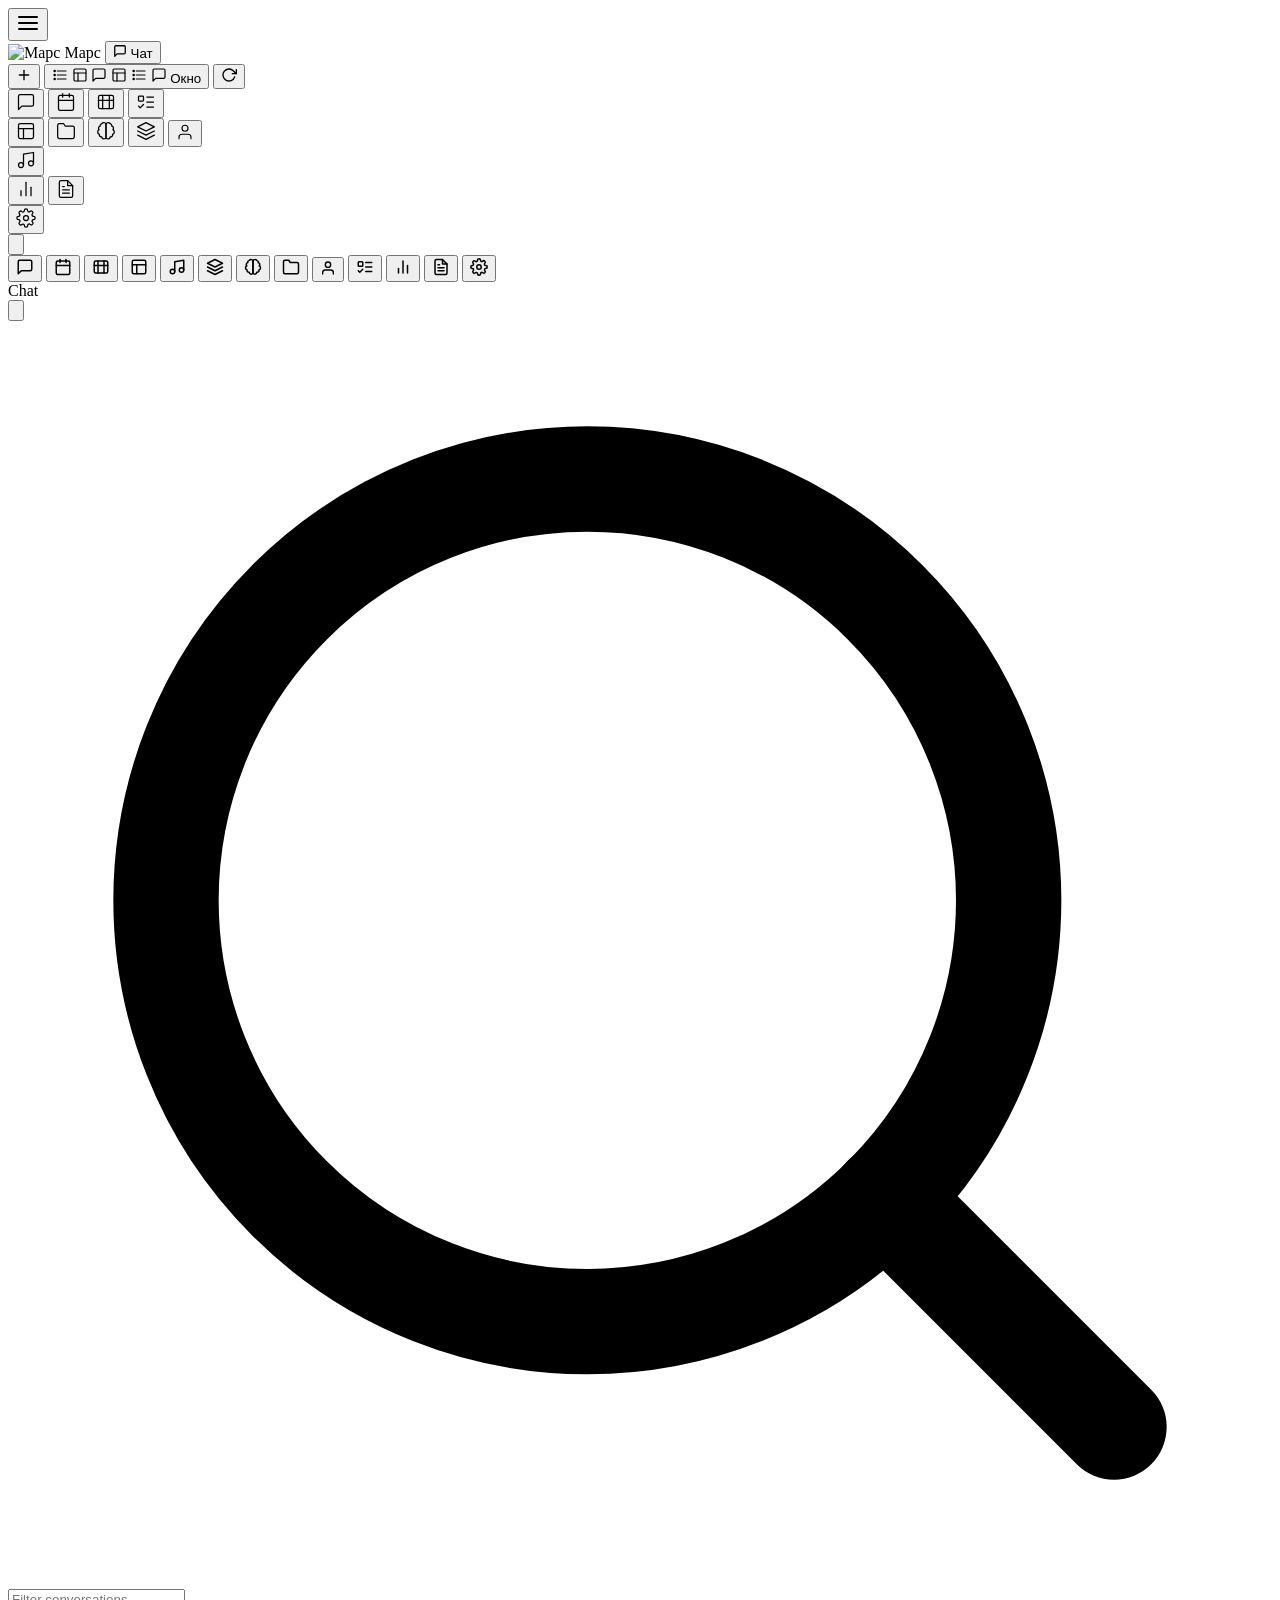
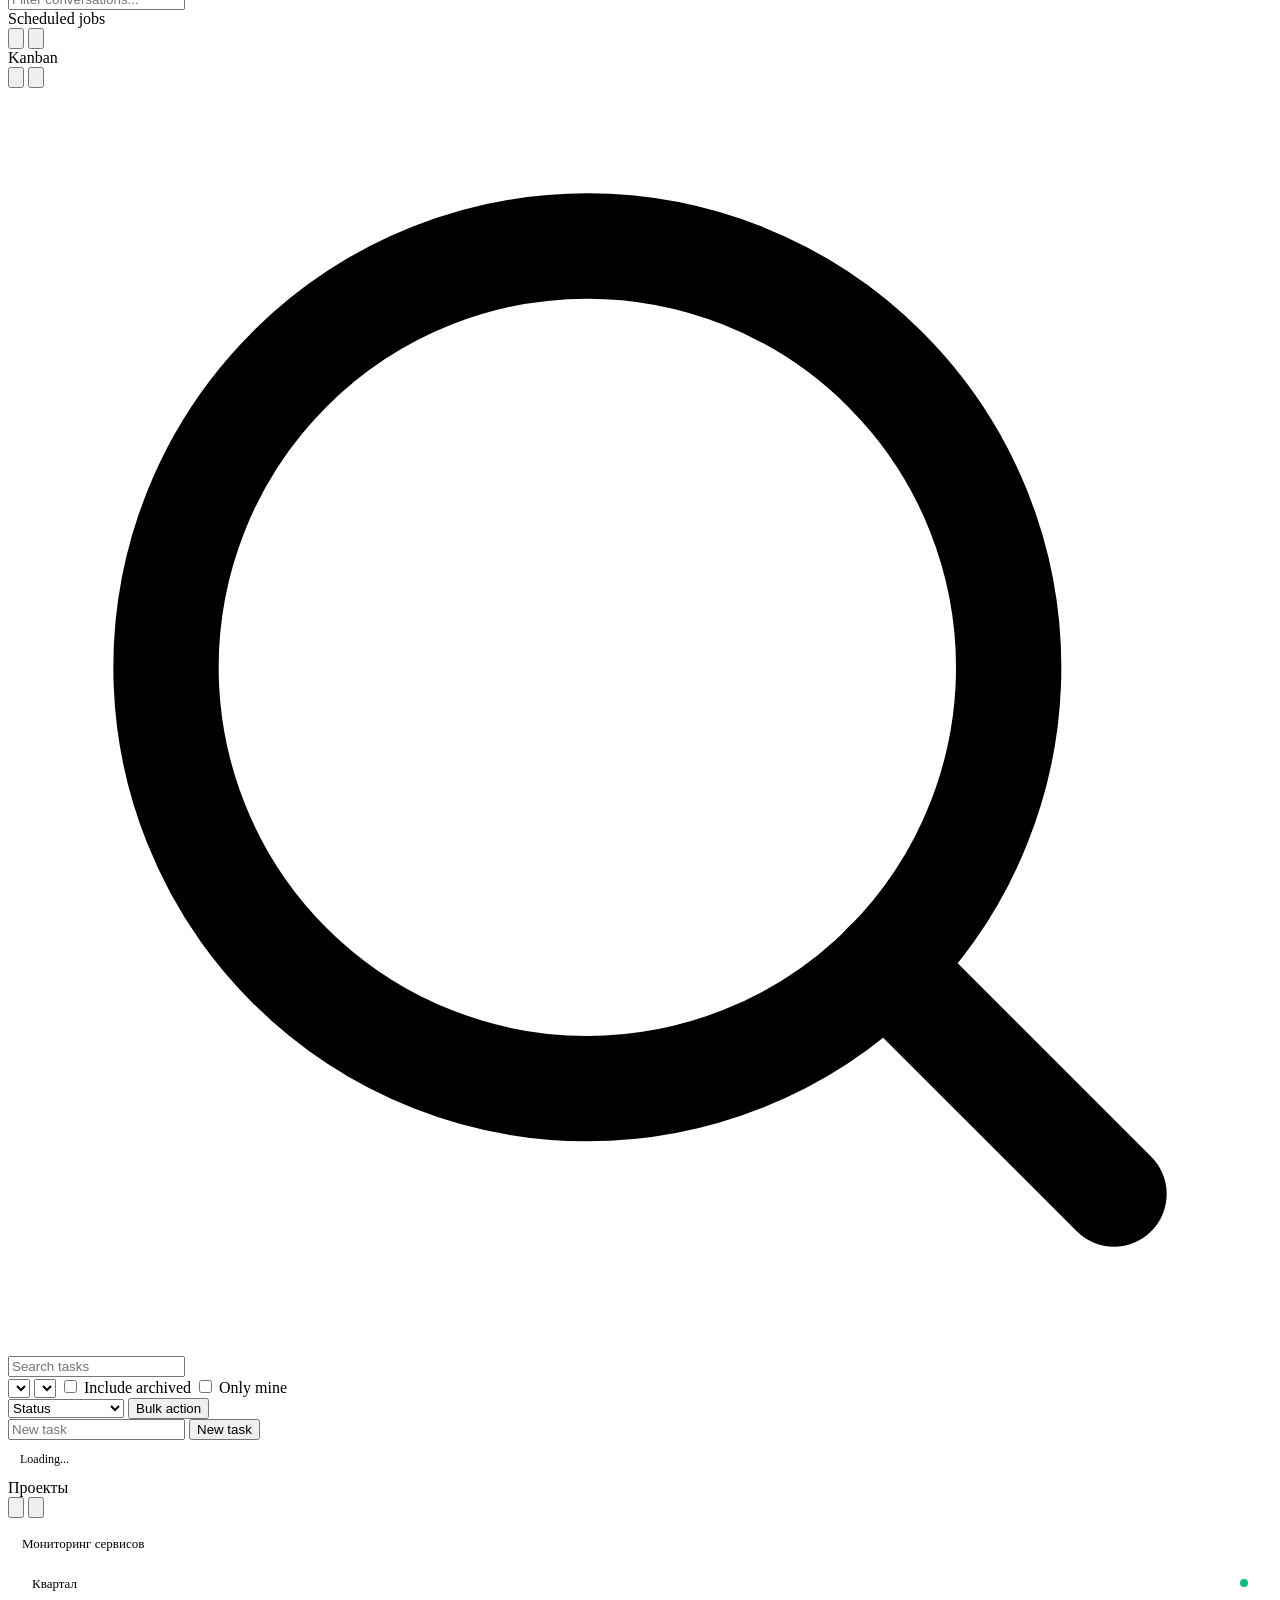
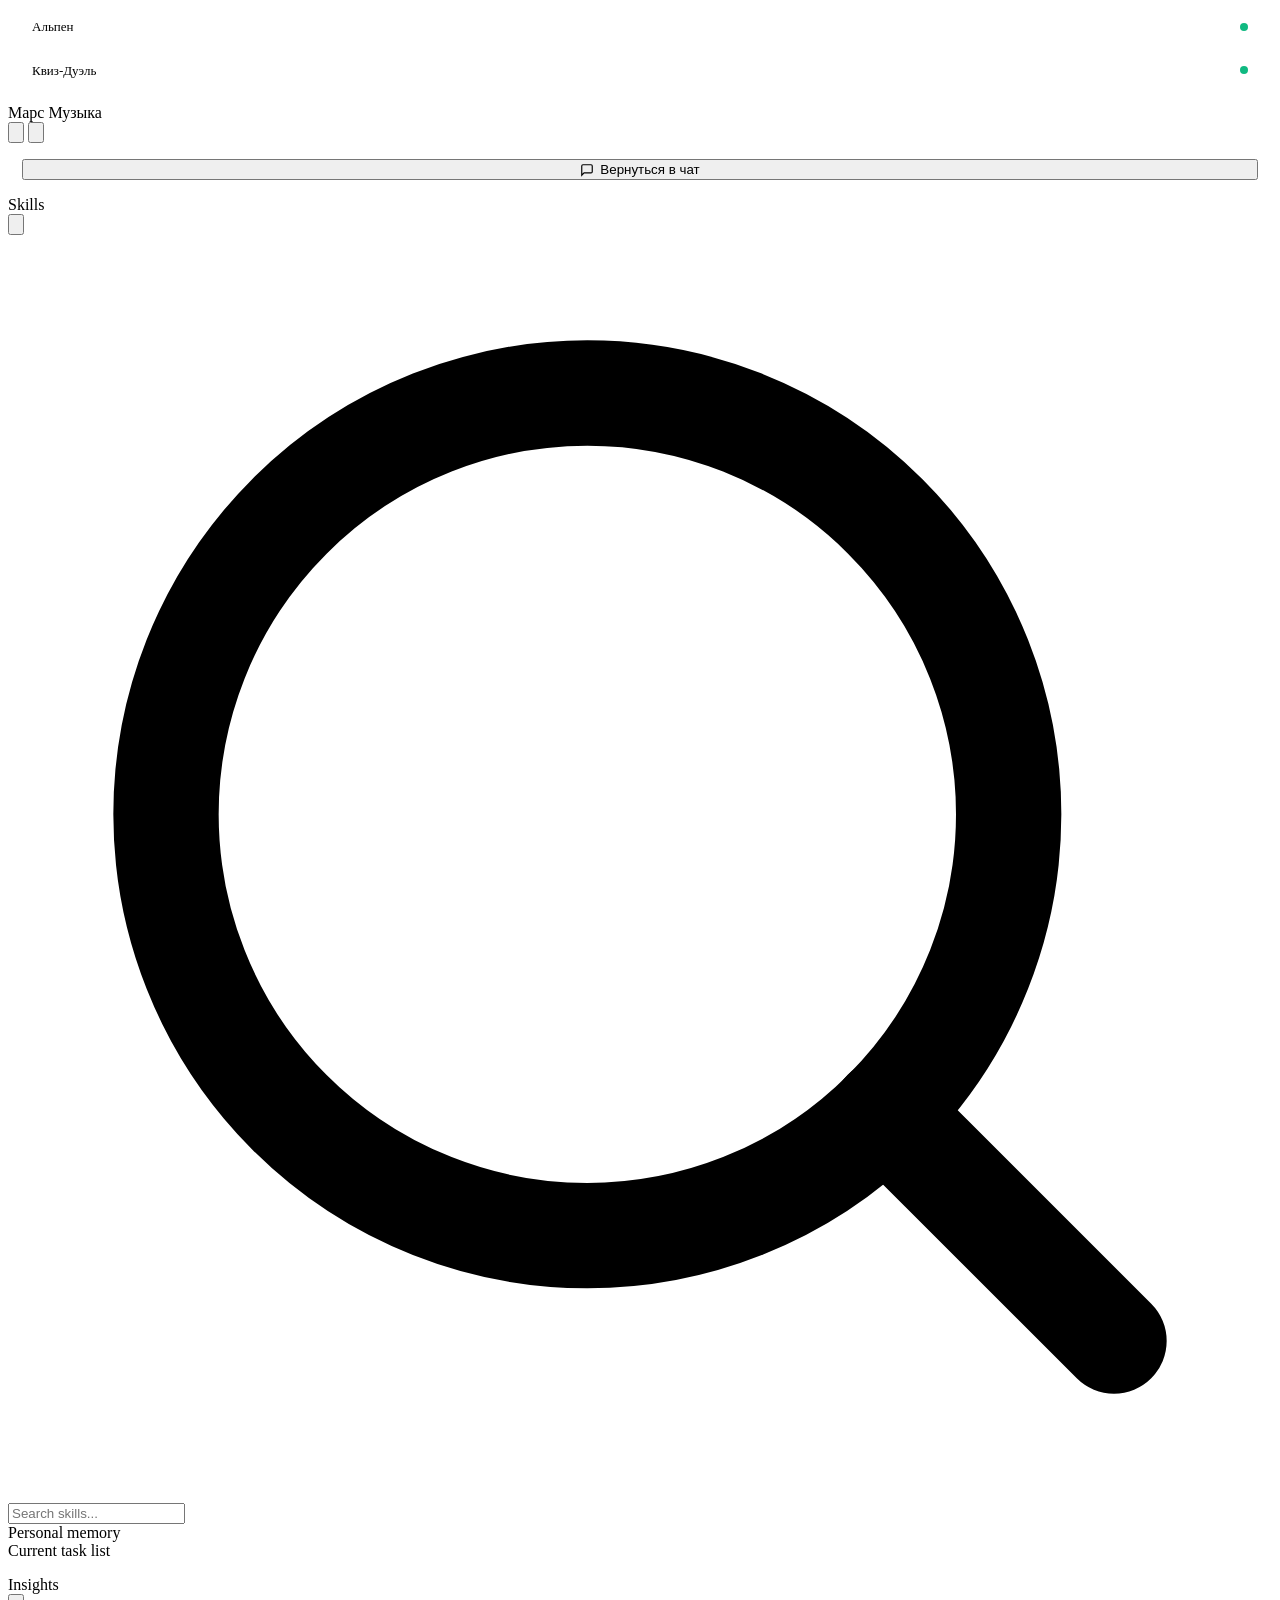
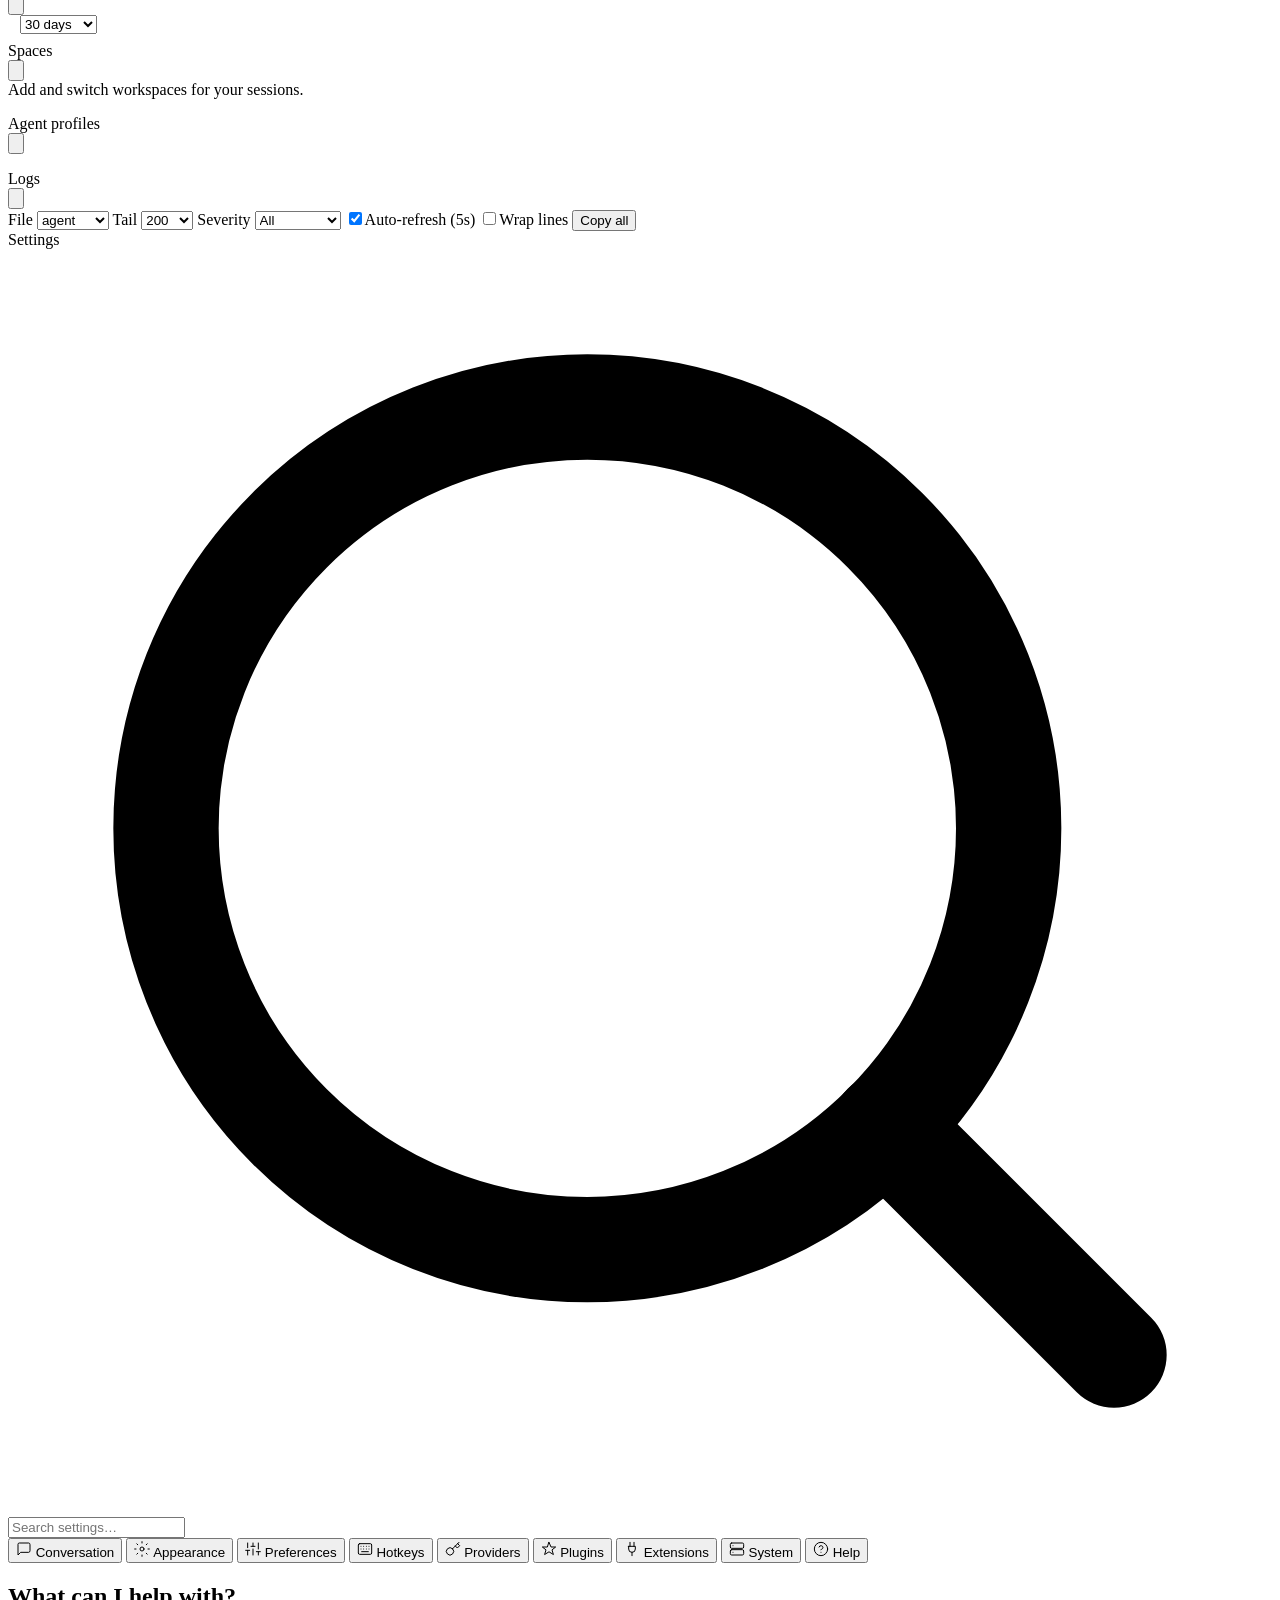
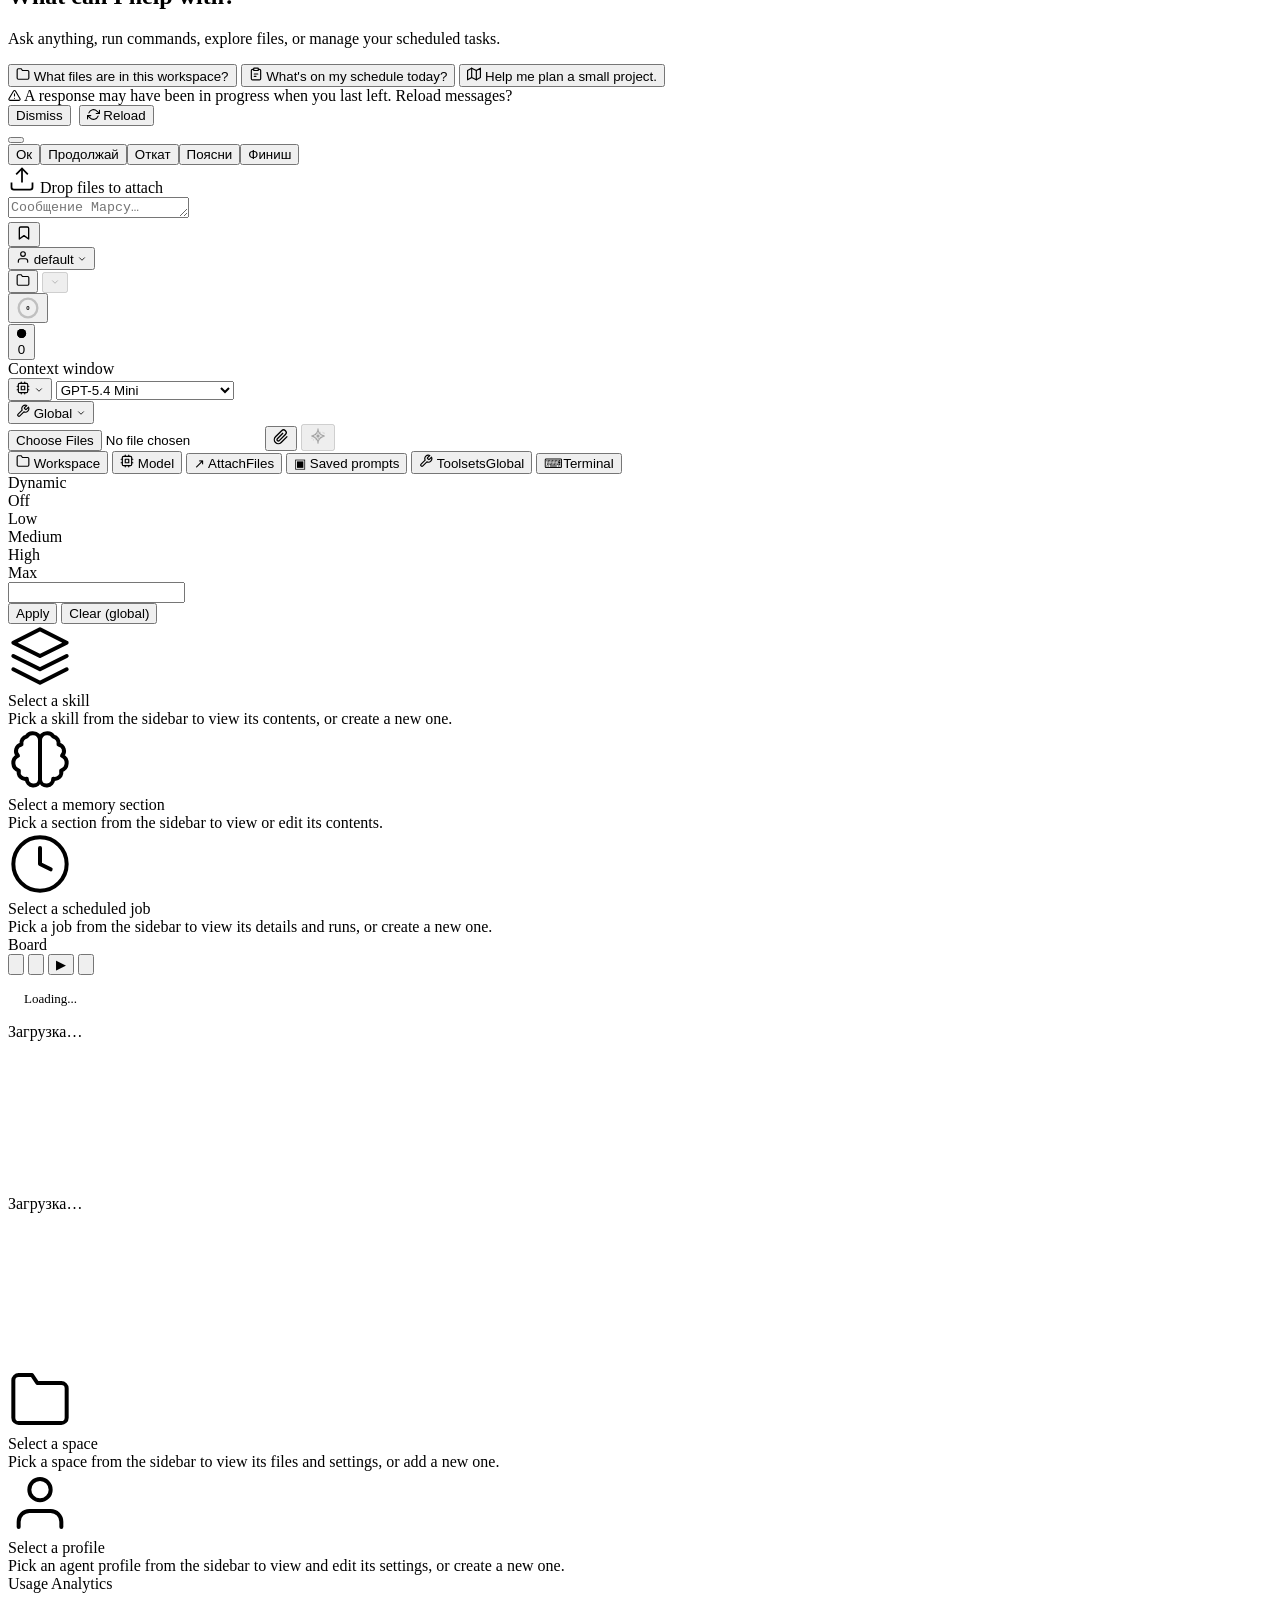
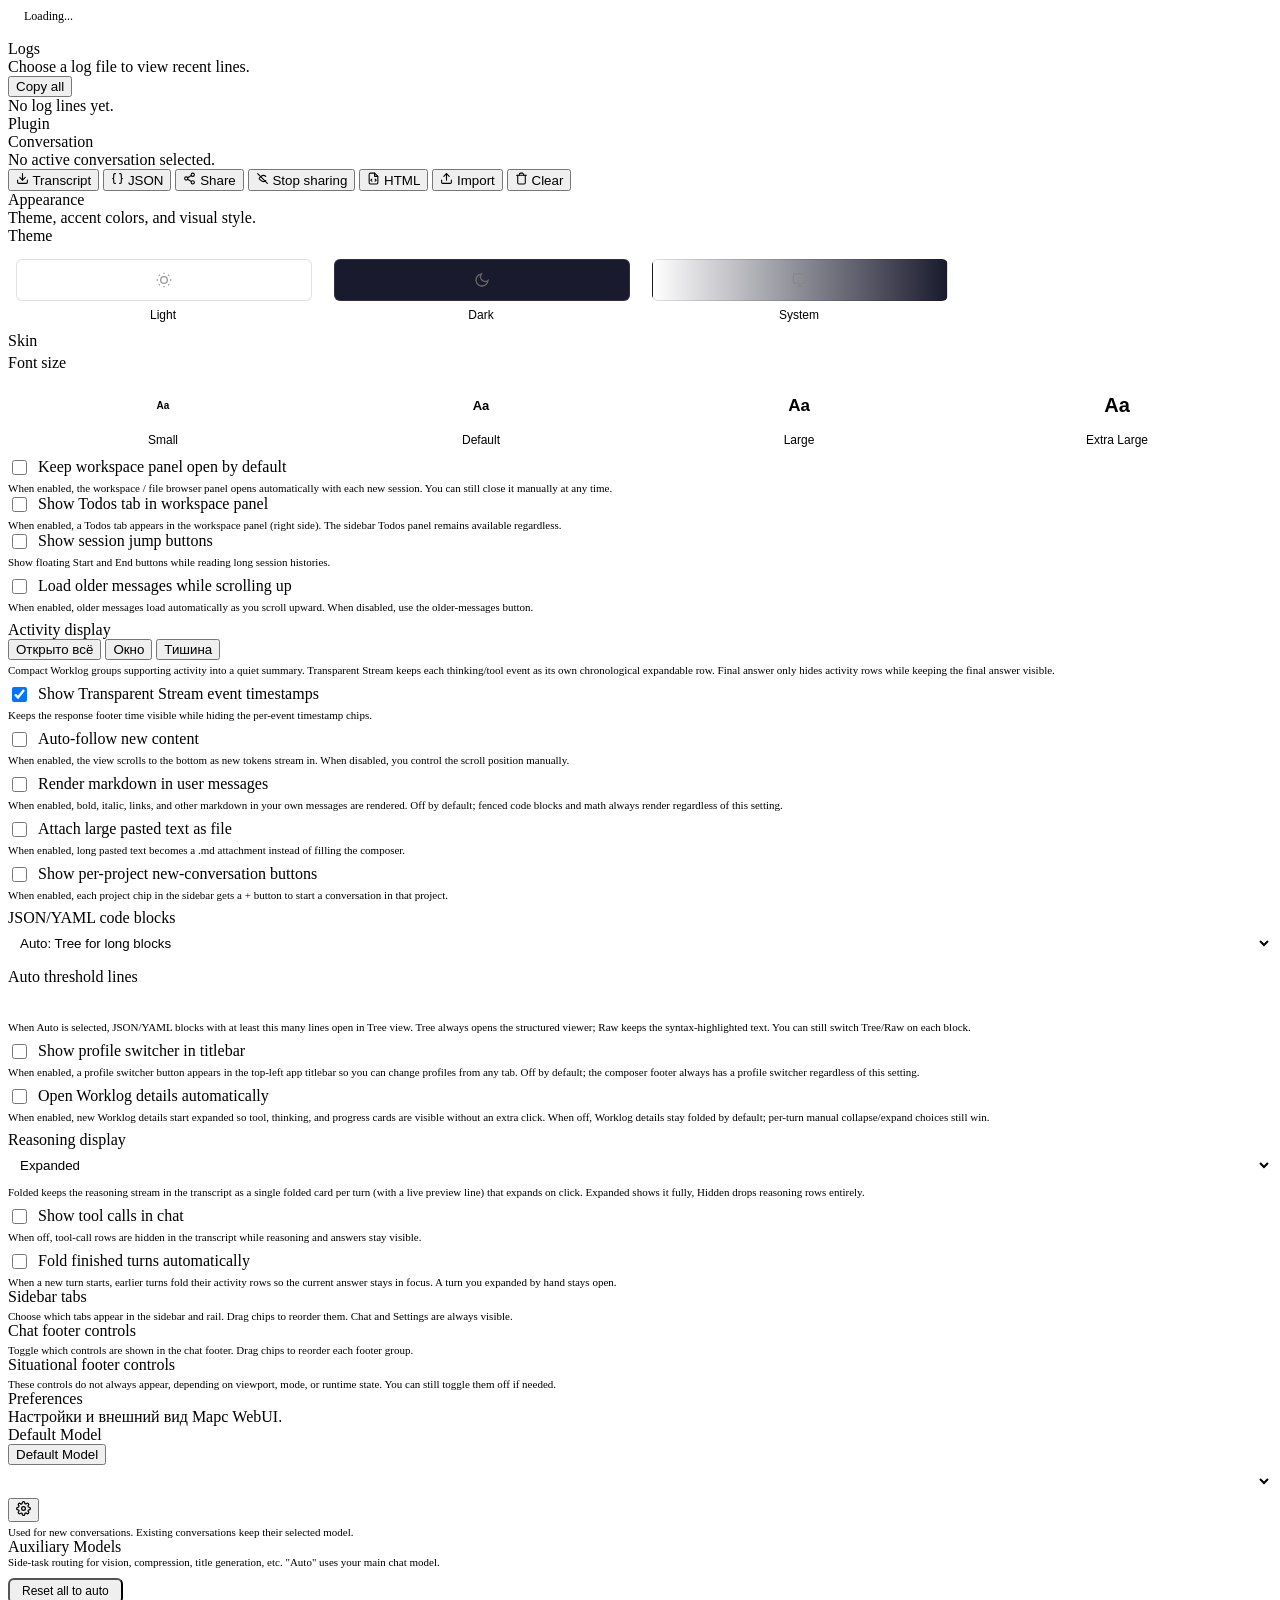
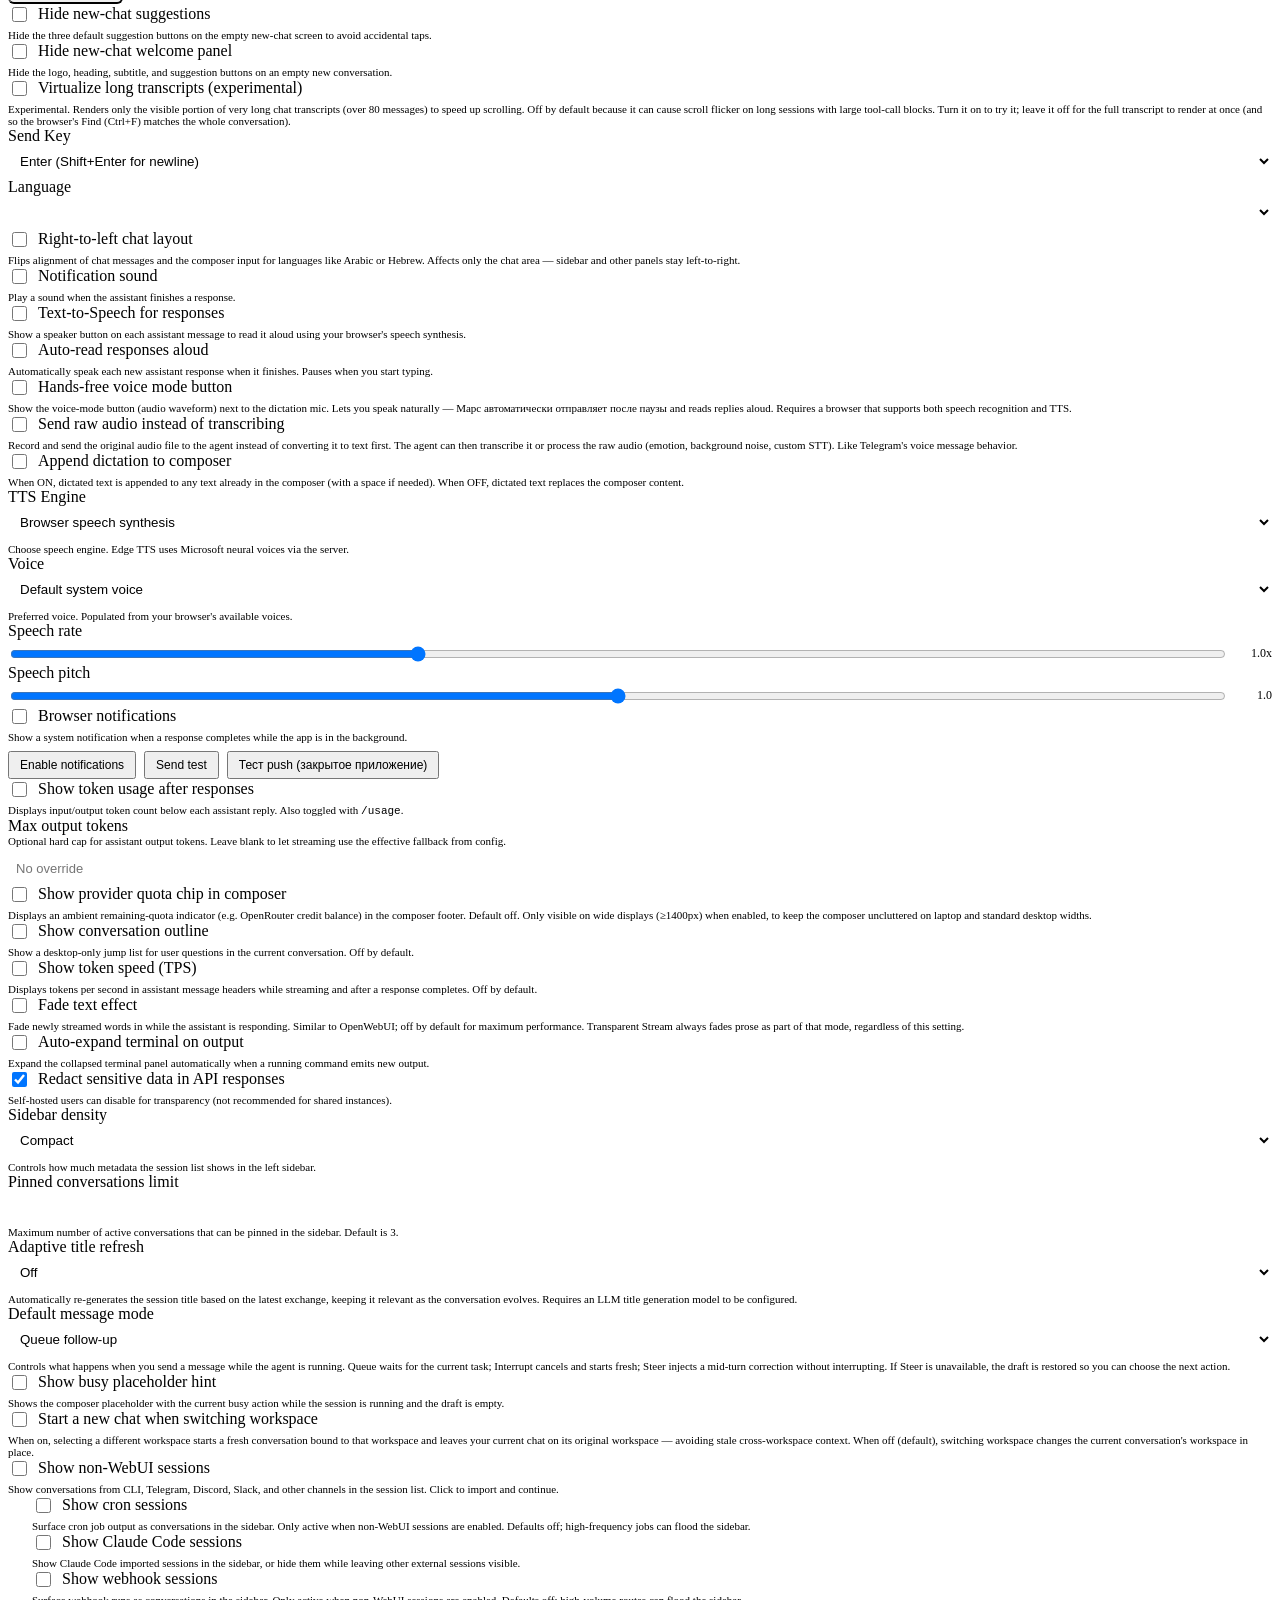
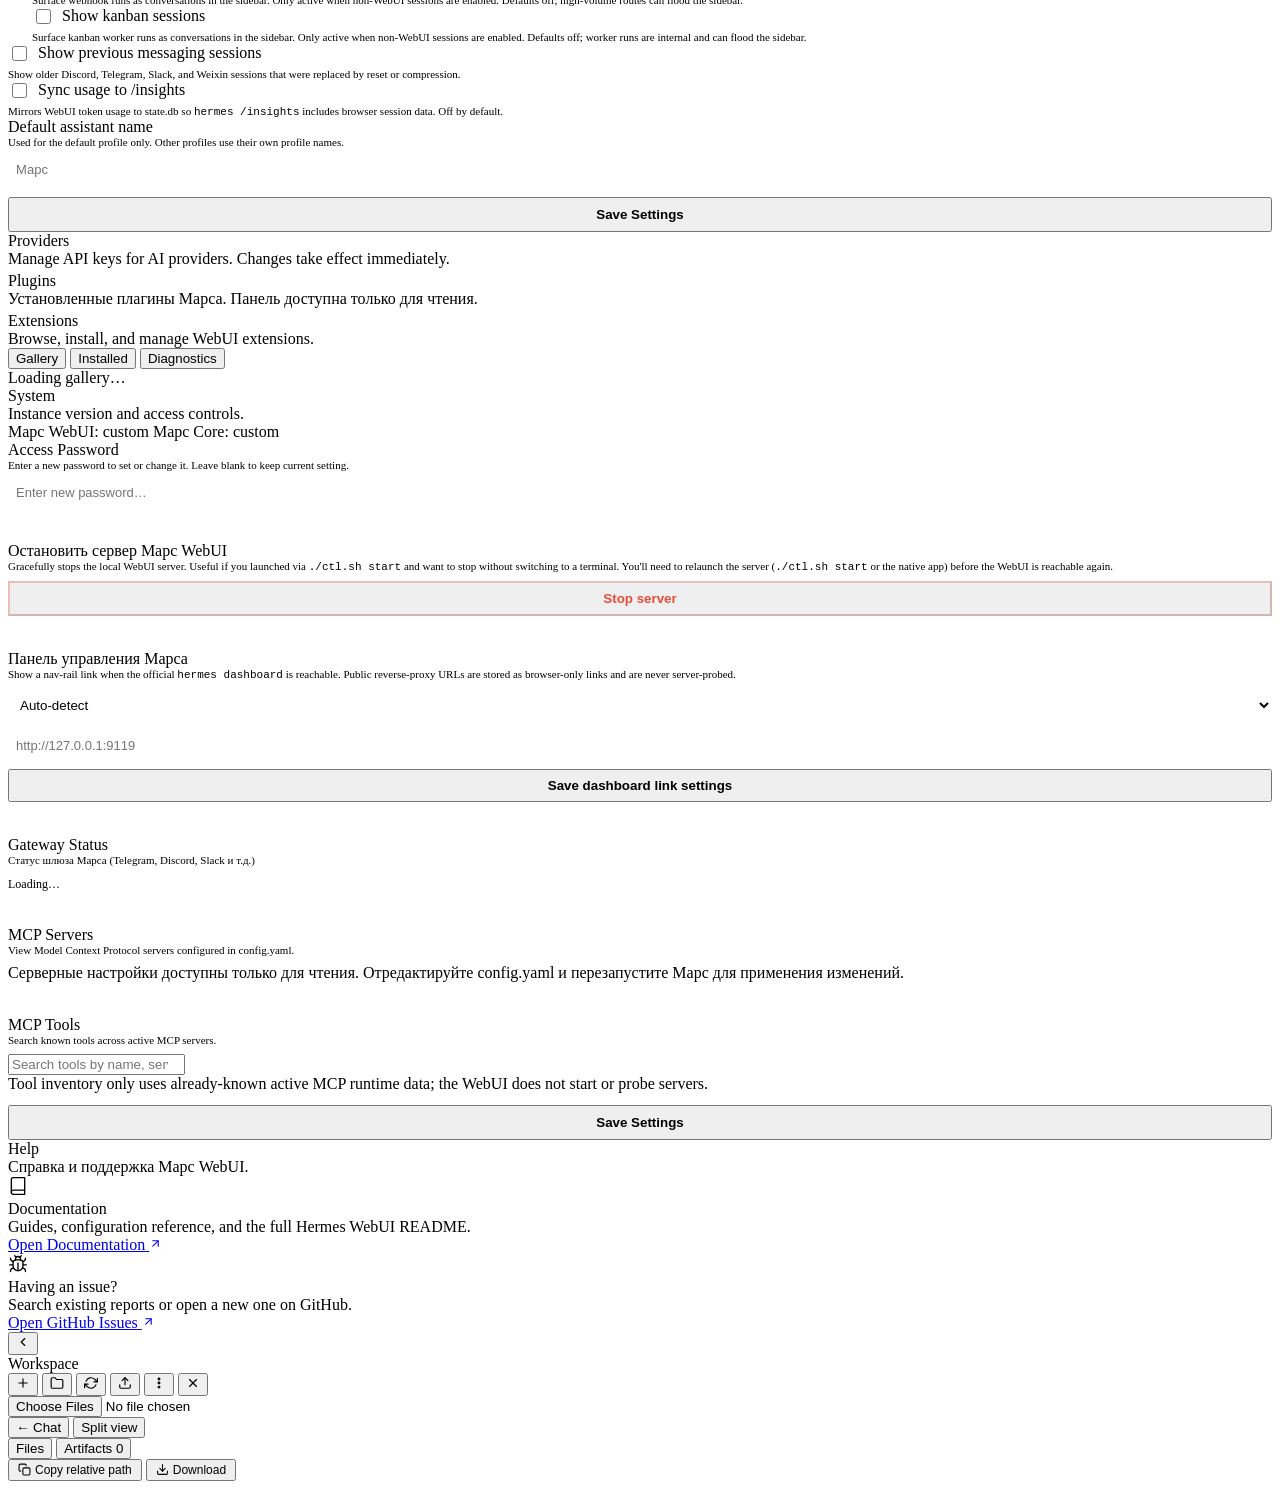
==== commit 308cd323: "fix(webui): collapse tool groups in full mode, SVG icons for chat buttons, sync asset versions - sty" ====
--- a/static/index.html
+++ b/static/index.html
@@ -29,8 +29,8 @@
 <script>(function(){try{var t=localStorage.getItem('hermes-theme')||'dark';if(t==='system')t=window.matchMedia('(prefers-color-scheme:dark)').matches?'dark':'light';var c=t==='dark'?'#141425':'#FAF7F0';document.querySelectorAll('meta[name="theme-color"]').forEach(function(m){m.setAttribute('content',c);m.removeAttribute('media');});}catch(e){}})()</script>
 <script>(function(){try{document.documentElement.dataset.workspacePanel=localStorage.getItem('hermes-webui-workspace-panel')==='open'?'open':'closed';}catch(e){document.documentElement.dataset.workspacePanel='closed';}})()</script>
 <script>(function(){try{if(localStorage.getItem('hermes-webui-sidebar-collapsed')==='1')document.documentElement.dataset.sidebarCollapsed='1';}catch(e){}})()</script>
-<link rel="preload" href="static/pwa-startup.js?v=__WEBUI_VERSION__-am3" as="script">
-<script src="static/pwa-startup.js?v=__WEBUI_VERSION__-am3"></script>
+<link rel="preload" href="static/pwa-startup.js?v=__WEBUI_VERSION__-mars-audit-fix-v1-run-state" as="script">
+<script src="static/pwa-startup.js?v=__WEBUI_VERSION__-mars-audit-fix-v1-run-state"></script>
 <script>window.__HERMES_CONFIG__={maxUploadBytes:__MAX_UPLOAD_BYTES__,csrfToken:__CSRF_TOKEN_JSON__};</script>
 <script>window.__HERMES_WEBUI_BUNDLE_VERSION__='__WEBUI_VERSION__';</script>
 <script>(function(){
@@ -72,18 +72,18 @@
     };
   }
 })()</script>
-<link rel="stylesheet" href="static/style.css?v=__WEBUI_VERSION__-mars-run-state-liveness-v1">
-  <link rel="stylesheet" href="static/command_palette.css?v=__WEBUI_VERSION__-mars-run-state-liveness-v1">
-  <link rel="stylesheet" href="static/vendor/xterm/5.3.0/xterm.css?v=__WEBUI_VERSION__-mars-run-state-liveness-v1" integrity="sha384-LJcOxlx9IMbNXDqJ2axpfEQKkAYbFjJfhXexLfiRJhjDU81mzgkiQq8rkV0j6dVh">
+<link rel="stylesheet" href="static/style.css?v=__WEBUI_VERSION__-mars-audit-fix-v1-run-state">
+  <link rel="stylesheet" href="static/command_palette.css?v=__WEBUI_VERSION__-mars-audit-fix-v1-run-state">
+  <link rel="stylesheet" href="static/vendor/xterm/5.3.0/xterm.css?v=__WEBUI_VERSION__-mars-audit-fix-v1-run-state" integrity="sha384-LJcOxlx9IMbNXDqJ2axpfEQKkAYbFjJfhXexLfiRJhjDU81mzgkiQq8rkV0j6dVh">
   <!-- KaTeX math rendering CSS (loaded eagerly from vendored assets to prevent font CSP noise) -->
-  <link rel="stylesheet" href="static/vendor/katex/0.16.22/katex.min.css">
+  <link rel="stylesheet" href="static/vendor/katex/0.16.22/katex.min.css?v=__WEBUI_VERSION__-mars-audit-fix-v1-run-state">
   <!-- streaming-markdown: incremental DOM-building markdown parser for live streams -->
   <!-- Self-hosted from npm:streaming-markdown@0.2.15 — no CDN dependency.           -->
   <!-- sha384 of smd.min.js @0.2.15: sha384-T6r95ocN9t3W8tUK2Fa6FPaO7bJryyjyW0WCalrUnpgtm2qXr5xcN4vwPYEJ6vHa -->
   <!-- ES module imports do not support the integrity= attribute (W3C limitation);    -->
   <!-- version is pinned in the vendored file path; hash documented above for audit. -->
   <script type="module">
-    import * as smd from './static/vendor/smd.min.js';
+    import * as smd from './static/vendor/smd.min.js?v=__WEBUI_VERSION__-mars-audit-fix-v1-run-state';
     // SRI verification happens at the ES module level via importmap or SW; pinning version in URL.
     // sha384 of smd.min.js @0.2.15: sha384-T6r95ocN9t3W8tUK2Fa6FPaO7bJryyjyW0WCalrUnpgtm2qXr5xcN4vwPYEJ6vHa
     window.smd = smd;
@@ -92,17 +92,17 @@
   <!-- Self-hosted from npm:prismjs@1.29.0 — no CDN dependency, so syntax highlighting
        survives offline / air-gapped installs. SRI is computed over the exact bytes
        in static/vendor/prismjs/1.29.0/ (see tests/test_vendored_cdn_assets.py). -->
-  <link id="prism-theme" rel="stylesheet" href="static/vendor/prismjs/1.29.0/themes/prism-tomorrow.min.css?v=__WEBUI_VERSION__-mars-run-state-liveness-v1" integrity="sha384-wFjoQjtV1y5jVHbt0p35Ui8aV8GVpEZkyF99OXWqP/eNJDU93D3Ugxkoyh6Y2I4A">
-  <script src="static/vendor/prismjs/1.29.0/prism-core.min.js?v=__WEBUI_VERSION__-mars-run-state-liveness-v1" integrity="sha384-MXybTpajaBV0AkcBaCPT4KIvo0FzoCiWXgcihYsw4FUkEz0Pv3JGV6tk2G8vJtDc" defer></script>
-  <script src="static/vendor/prismjs/1.29.0/plugins/autoloader/prism-autoloader.min.js?v=__WEBUI_VERSION__-mars-run-state-liveness-v1" integrity="sha384-Uq05+JLko69eOiPr39ta9bh7kld5PKZoU+fF7g0EXTAriEollhZ+DrN8Q/Oi8J2Q" defer></script>
-  <script src="static/vendor/xterm/5.3.0/xterm.js?v=__WEBUI_VERSION__-mars-run-state-liveness-v1" integrity="sha384-/nfmYPUzWMS6v2atn8hbljz7NE0EI1iGx34lJaNzyVjWGDzMv+ciUZUeJpKA3Glc" defer></script>
-  <script src="static/vendor/xterm-addon-fit/0.8.0/xterm-addon-fit.js?v=__WEBUI_VERSION__-mars-run-state-liveness-v1" integrity="sha384-AQLWHRKAgdTxkolJcLOELg4E9rE89CPE2xMy3tIRFn08NcGKPTsELdvKomqji+DL" defer></script>
-  <script src="static/vendor/xterm-addon-web-links/0.9.0/xterm-addon-web-links.js?v=__WEBUI_VERSION__-mars-run-state-liveness-v1" integrity="sha384-U4fBROT3kCM582gaYiNaOSQiJbXPzd9SfR1598Y7yeGSYVBzikXrNg0XyuU+mOnl" defer></script>
+  <link id="prism-theme" rel="stylesheet" href="static/vendor/prismjs/1.29.0/themes/prism-tomorrow.min.css?v=__WEBUI_VERSION__-mars-audit-fix-v1-run-state" integrity="sha384-wFjoQjtV1y5jVHbt0p35Ui8aV8GVpEZkyF99OXWqP/eNJDU93D3Ugxkoyh6Y2I4A">
+  <script src="static/vendor/prismjs/1.29.0/prism-core.min.js?v=__WEBUI_VERSION__-mars-audit-fix-v1-run-state" integrity="sha384-MXybTpajaBV0AkcBaCPT4KIvo0FzoCiWXgcihYsw4FUkEz0Pv3JGV6tk2G8vJtDc" defer></script>
+  <script src="static/vendor/prismjs/1.29.0/plugins/autoloader/prism-autoloader.min.js?v=__WEBUI_VERSION__-mars-audit-fix-v1-run-state" integrity="sha384-Uq05+JLko69eOiPr39ta9bh7kld5PKZoU+fF7g0EXTAriEollhZ+DrN8Q/Oi8J2Q" defer></script>
+  <script src="static/vendor/xterm/5.3.0/xterm.js?v=__WEBUI_VERSION__-mars-audit-fix-v1-run-state" integrity="sha384-/nfmYPUzWMS6v2atn8hbljz7NE0EI1iGx34lJaNzyVjWGDzMv+ciUZUeJpKA3Glc" defer></script>
+  <script src="static/vendor/xterm-addon-fit/0.8.0/xterm-addon-fit.js?v=__WEBUI_VERSION__-mars-audit-fix-v1-run-state" integrity="sha384-AQLWHRKAgdTxkolJcLOELg4E9rE89CPE2xMy3tIRFn08NcGKPTsELdvKomqji+DL" defer></script>
+  <script src="static/vendor/xterm-addon-web-links/0.9.0/xterm-addon-web-links.js?v=__WEBUI_VERSION__-mars-audit-fix-v1-run-state" integrity="sha384-U4fBROT3kCM582gaYiNaOSQiJbXPzd9SfR1598Y7yeGSYVBzikXrNg0XyuU+mOnl" defer></script>
   <!-- PWA service worker registration -->
   <script>
     if ('serviceWorker' in navigator) {
       window.addEventListener('load', function() {
-        navigator.serviceWorker.register('sw.js?v=__WEBUI_VERSION__-mars-run-state-liveness-v1').catch(function(err) {
+        navigator.serviceWorker.register('sw.js?v=__WEBUI_VERSION__-mars-audit-fix-v1-run-state').catch(function(err) {
           console.warn('[pwa] Service worker registration failed:', err);
         });
       });
@@ -671,7 +671,7 @@
               <span class="approval-btn-label" data-i18n="approval_btn_deny">Deny</span>
             </button>
             <button class="approval-btn yolo" id="approvalSkipAll" onclick="toggleYoloFromApproval()" title="Skip all approvals this session" data-i18n-title="approval_skip_all_title">
-              <span class="approval-btn-icon" aria-hidden="true">⚡</span>
+              <span class="approval-btn-icon" aria-hidden="true"><svg width="14" height="14" viewBox="0 0 24 24" fill="none" stroke="currentColor" stroke-width="2" stroke-linecap="round" stroke-linejoin="round" aria-hidden="true"><polygon points="13 2 3 14 12 14 11 22 21 10 12 10 13 2"/></svg></span>
               <span class="approval-btn-label" data-i18n="approval_skip_all">Skip all</span>
             </button>
           </div>
@@ -784,7 +784,7 @@
             </button>
             <div class="composer-divider" aria-hidden="true"></div>
             <button class="yolo-pill" id="yoloPill" type="button" onclick="cmdYolo()" style="display:none" title="YOLO mode — click to disable" data-i18n-title="yolo_pill_title_active">
-              <span class="yolo-pill-icon" aria-hidden="true">⚡</span>
+              <span class="yolo-pill-icon" aria-hidden="true"><svg width="12" height="12" viewBox="0 0 24 24" fill="none" stroke="currentColor" stroke-width="2" stroke-linecap="round" stroke-linejoin="round" aria-hidden="true"><polygon points="13 2 3 14 12 14 11 22 21 10 12 10 13 2"/></svg></span>
               <span class="yolo-pill-label" data-i18n="yolo_pill_label">YOLO</span>
             </button>
             <div id="profileChipWrap" class="composer-profile-wrap">
@@ -923,7 +923,7 @@
               <span class="composer-mobile-config-copy"><span class="composer-mobile-config-value" data-i18n="composer_control_saved_prompts">Saved prompts</span></span>
             </button>
             <button class="composer-mobile-config-action" id="composerMobileToolsetsAction" type="button" onclick="toggleToolsetsDropdown()" title="Session toolsets" data-i18n-title="session_toolsets" aria-label="Session toolsets" data-i18n-aria-label="session_toolsets" aria-haspopup="true" aria-expanded="false" aria-controls="composerToolsetsDropdown">
-              <span class="composer-toolsets-icon" aria-hidden="true">⚒</span>
+              <span class="composer-toolsets-icon" aria-hidden="true"><svg width="14" height="14" viewBox="0 0 24 24" fill="none" stroke="currentColor" stroke-width="2" stroke-linecap="round" stroke-linejoin="round"><path d="M14.7 6.3a1 1 0 0 0 0 1.4l1.6 1.6a1 1 0 0 0 1.4 0l3.77-3.77a6 6 0 0 1-7.94 7.94l-6.91 6.91a2.12 2.12 0 0 1-3-3l6.91-6.91a6 6 0 0 1 7.94-7.94l-3.76 3.76z"/></svg></span>
               <span class="composer-mobile-config-copy"><span class="composer-mobile-config-kicker" data-i18n="composer_control_toolsets">Toolsets</span><span class="composer-mobile-config-value" id="composerMobileToolsetsLabel">Global</span></span>
             </button>
             <button class="composer-mobile-config-action" id="composerMobileTerminalAction" type="button" onclick="closeMobileComposerConfig();toggleComposerTerminal(true)" aria-label="Open terminal">
@@ -2015,27 +2015,34 @@
   </div>
 </div>
 <div class="toast" id="toast"></div>
-<script src="static/rail_nav.js?v=__WEBUI_VERSION__-mars-rail-dividers" defer></script>
-<script src="static/i18n.js?v=__WEBUI_VERSION__-mars-rail-label" defer></script>
-<script src="static/chat_activity.js?v=__WEBUI_VERSION__-mars-kanban-v2" defer></script>
-<script src="static/approval_i18n.js?v=__WEBUI_VERSION__-am3" defer></script>
-<script src="static/skeleton.js?v=__WEBUI_VERSION__-mars-run-state-liveness-v1" defer></script>
-<script src="static/icons.js?v=__WEBUI_VERSION__-am2" defer></script>
-<script src="static/assistant_turn_anchors.js?v=__WEBUI_VERSION__-am2" defer></script>
-<script src="static/ui.js?v=__WEBUI_VERSION__-mars-kanban-v2" defer></script>
-<script src="static/run_state.js?v=__WEBUI_VERSION__-mars-conflict-liveness-v1" defer></script>
-<script src="static/workspace.js?v=__WEBUI_VERSION__-am2" defer></script>
-<script src="static/terminal.js?v=__WEBUI_VERSION__-am2" defer></script>
-<script src="static/sessions.js?v=__WEBUI_VERSION__-mars-chatnav-v14-workers" defer></script>
-<script src="static/commands.js?v=__WEBUI_VERSION__-am2" defer></script>
-<script src="static/messages.js?v=__WEBUI_VERSION__-mars-run-state-liveness-v1" defer></script>
-<script src="static/extension_settings.js?v=__WEBUI_VERSION__-am2" defer></script>
-<script src="static/panels.js?v=__WEBUI_VERSION__-mars-kanban-v2" defer></script>
-<script src="static/embedded_frames.js?v=__WEBUI_VERSION__-mars-run-state-liveness-v1" defer></script>
-<script src="static/onboarding.js?v=__WEBUI_VERSION__-am2" defer></script>
-<script src="static/boot.js?v=__WEBUI_VERSION__-mars-chatnav-v13" defer></script>
-<script src="static/outline.js?v=__WEBUI_VERSION__-am2" defer></script>
-<script src="static/command_palette.js?v=__WEBUI_VERSION__-mars-run-state-liveness-v1" defer></script>
+<script src="static/rail_nav.js?v=__WEBUI_VERSION__-mars-audit-fix-v1-run-state" defer></script>
+<script src="static/i18n.js?v=__WEBUI_VERSION__-mars-audit-fix-v1-run-state" defer></script>
+<script src="static/chat_scroll_controller.js?v=__WEBUI_VERSION__-mars-audit-fix-v1-run-state" defer></script>
+<script src="static/chat_render_patch.js?v=__WEBUI_VERSION__-mars-audit-fix-v1-run-state" defer></script>
+<script src="static/chat_render_activity_block.js?v=__WEBUI_VERSION__-mars-audit-fix-v1-run-state" defer></script>
+<script src="static/chat_activity.js?v=__WEBUI_VERSION__-mars-audit-fix-v1-run-state" defer></script>
+<script src="static/approval_i18n.js?v=__WEBUI_VERSION__-mars-audit-fix-v1-run-state" defer></script>
+<script src="static/skeleton.js?v=__WEBUI_VERSION__-mars-audit-fix-v1-run-state" defer></script>
+<script src="static/icons.js?v=__WEBUI_VERSION__-mars-audit-fix-v1-run-state" defer></script>
+<script src="static/assistant_turn_anchors.js?v=__WEBUI_VERSION__-mars-audit-fix-v1-run-state" defer></script>
+<script src="static/model_identity.js?v=__WEBUI_VERSION__-mars-audit-fix-v1-run-state" defer></script>
+<script src="static/ui.js?v=__WEBUI_VERSION__-mars-audit-fix-v1-run-state" defer></script>
+<script src="static/run_state.js?v=__WEBUI_VERSION__-mars-audit-fix-v1-run-state" defer></script>
+<script src="static/workspace.js?v=__WEBUI_VERSION__-mars-audit-fix-v1-run-state" defer></script>
+<script src="static/terminal.js?v=__WEBUI_VERSION__-mars-audit-fix-v1-run-state" defer></script>
+<script src="static/sessions.js?v=__WEBUI_VERSION__-mars-audit-fix-v1-run-state" defer></script>
+<script src="static/commands.js?v=__WEBUI_VERSION__-mars-audit-fix-v1-run-state" defer></script>
+<script src="static/turn_model_attribution.js?v=__WEBUI_VERSION__-mars-audit-fix-v1-run-state" defer></script>
+<script src="static/messages.js?v=__WEBUI_VERSION__-mars-audit-fix-v1-run-state" defer></script>
+<script src="static/extension_settings.js?v=__WEBUI_VERSION__-mars-audit-fix-v1-run-state" defer></script>
+<script src="static/appearance_store.js?v=__WEBUI_VERSION__-mars-audit-fix-v1-run-state" defer></script>
+<script src="static/panels.js?v=__WEBUI_VERSION__-mars-audit-fix-v1-run-state" defer></script>
+<script src="static/viewport_controller.js?v=__WEBUI_VERSION__-mars-audit-fix-v1-run-state" defer></script>
+<script src="static/embedded_frames.js?v=__WEBUI_VERSION__-mars-audit-fix-v1-run-state" defer></script>
+<script src="static/onboarding.js?v=__WEBUI_VERSION__-mars-audit-fix-v1-run-state" defer></script>
+<script src="static/boot.js?v=__WEBUI_VERSION__-mars-audit-fix-v1-run-state" defer></script>
+<script src="static/outline.js?v=__WEBUI_VERSION__-mars-audit-fix-v1-run-state" defer></script>
+<script src="static/command_palette.js?v=__WEBUI_VERSION__-mars-audit-fix-v1-run-state" defer></script>
 
 <!-- Kanban: create/rename board modal — used for both flows. -->
 <div class="kanban-modal-overlay" id="kanbanBoardModal" hidden onclick="if(event.target===this)closeKanbanBoardModal()">
